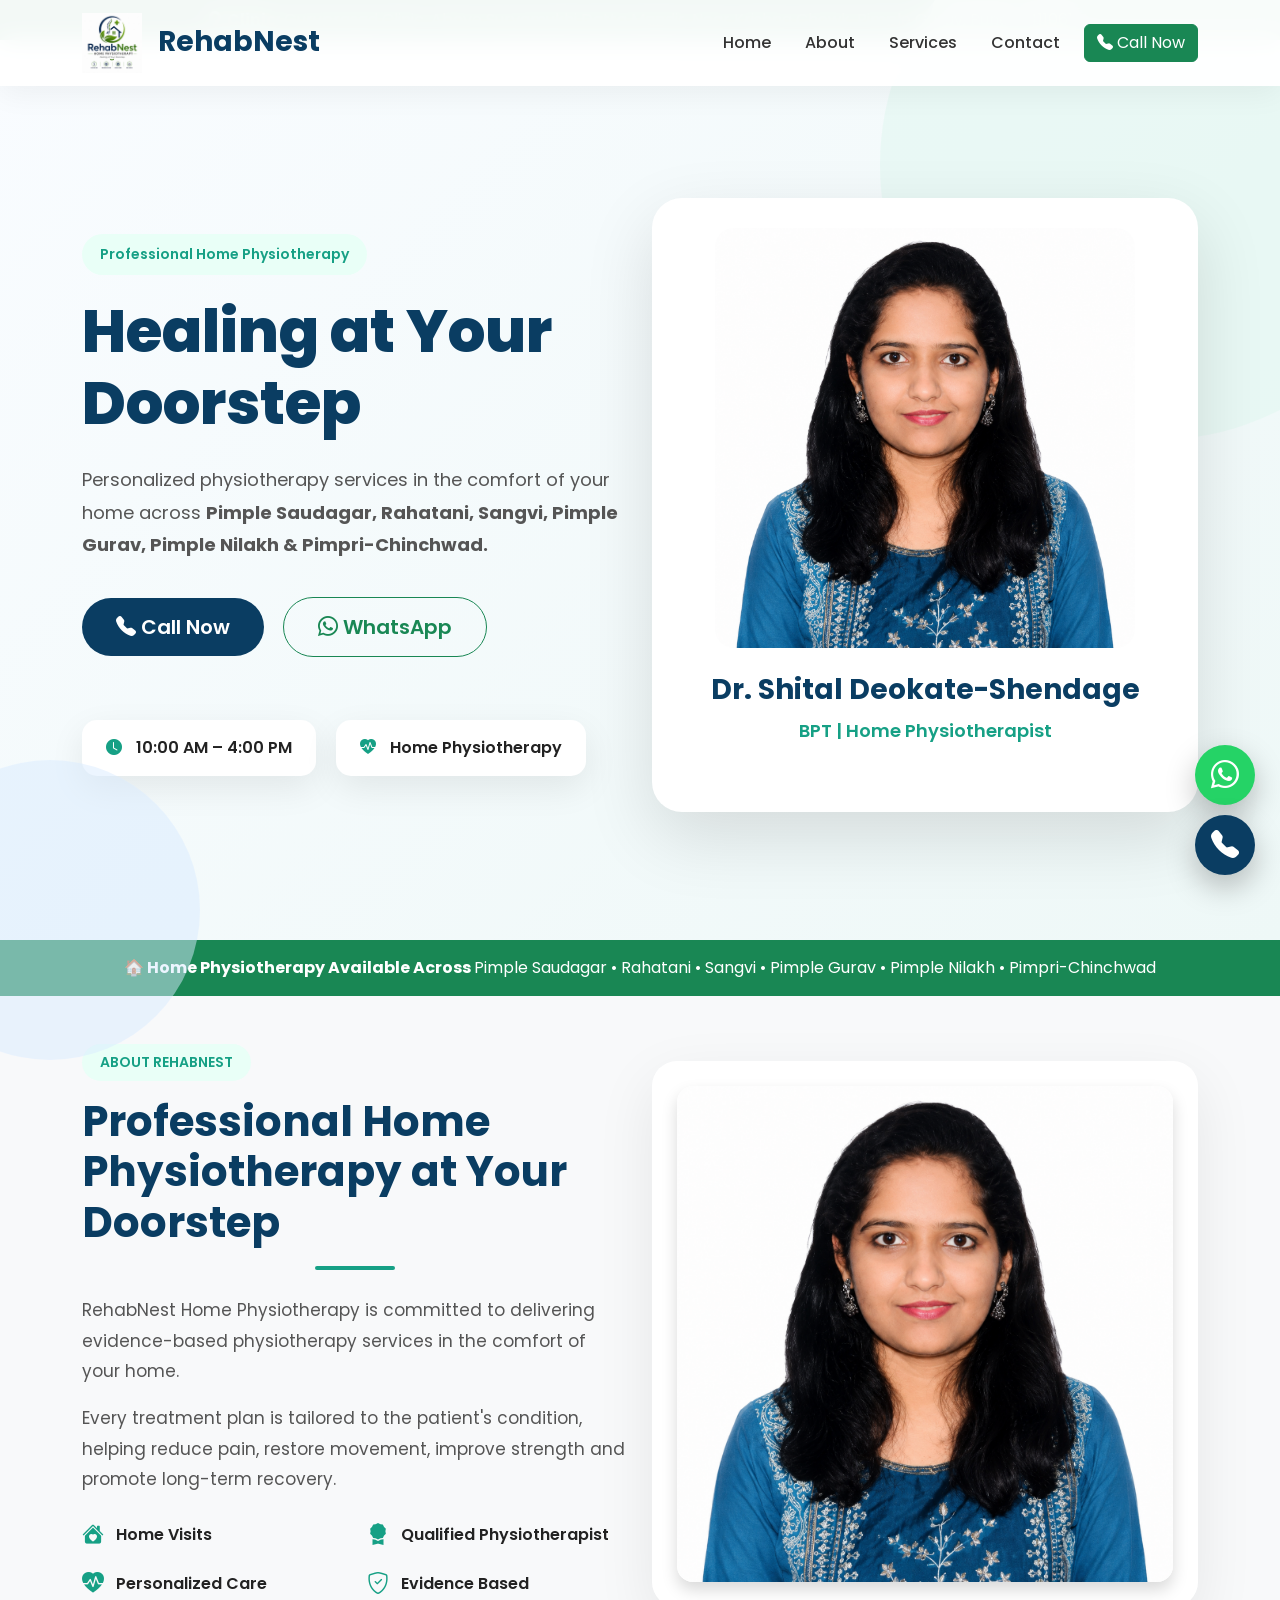
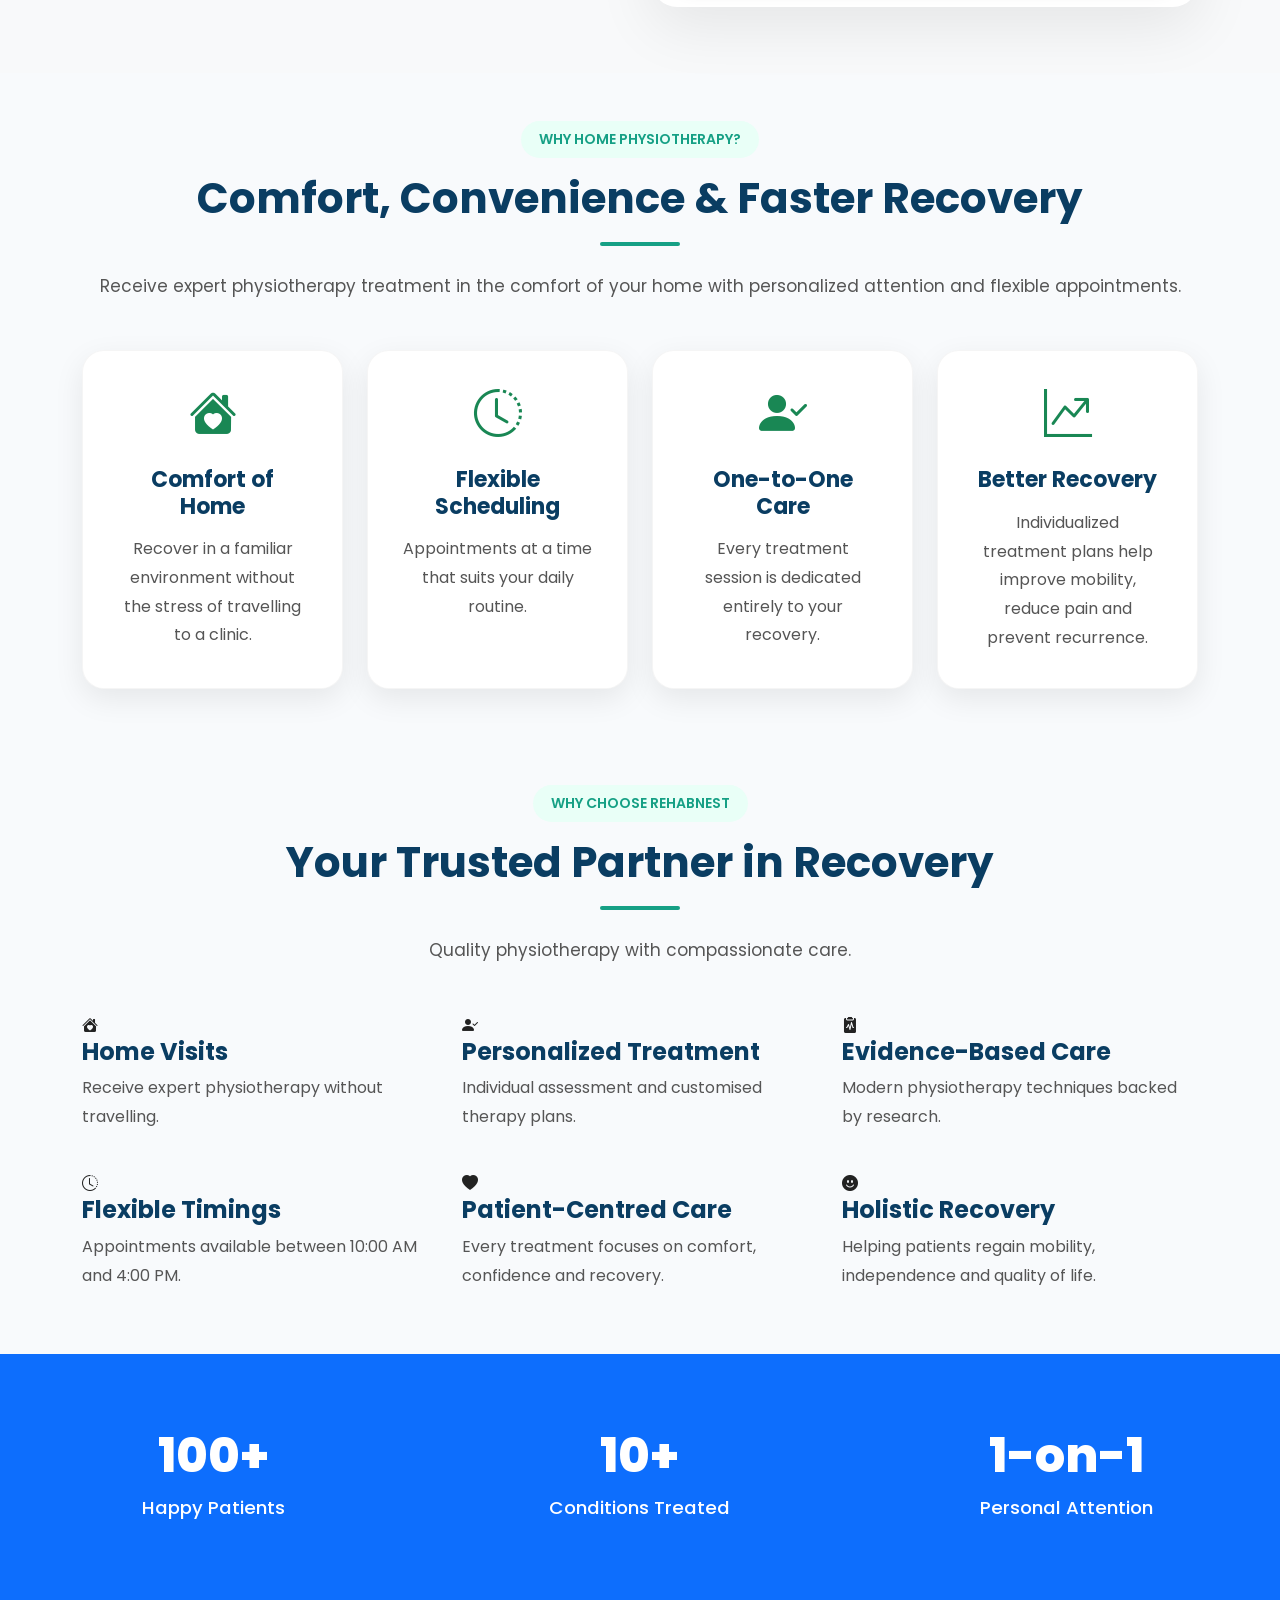
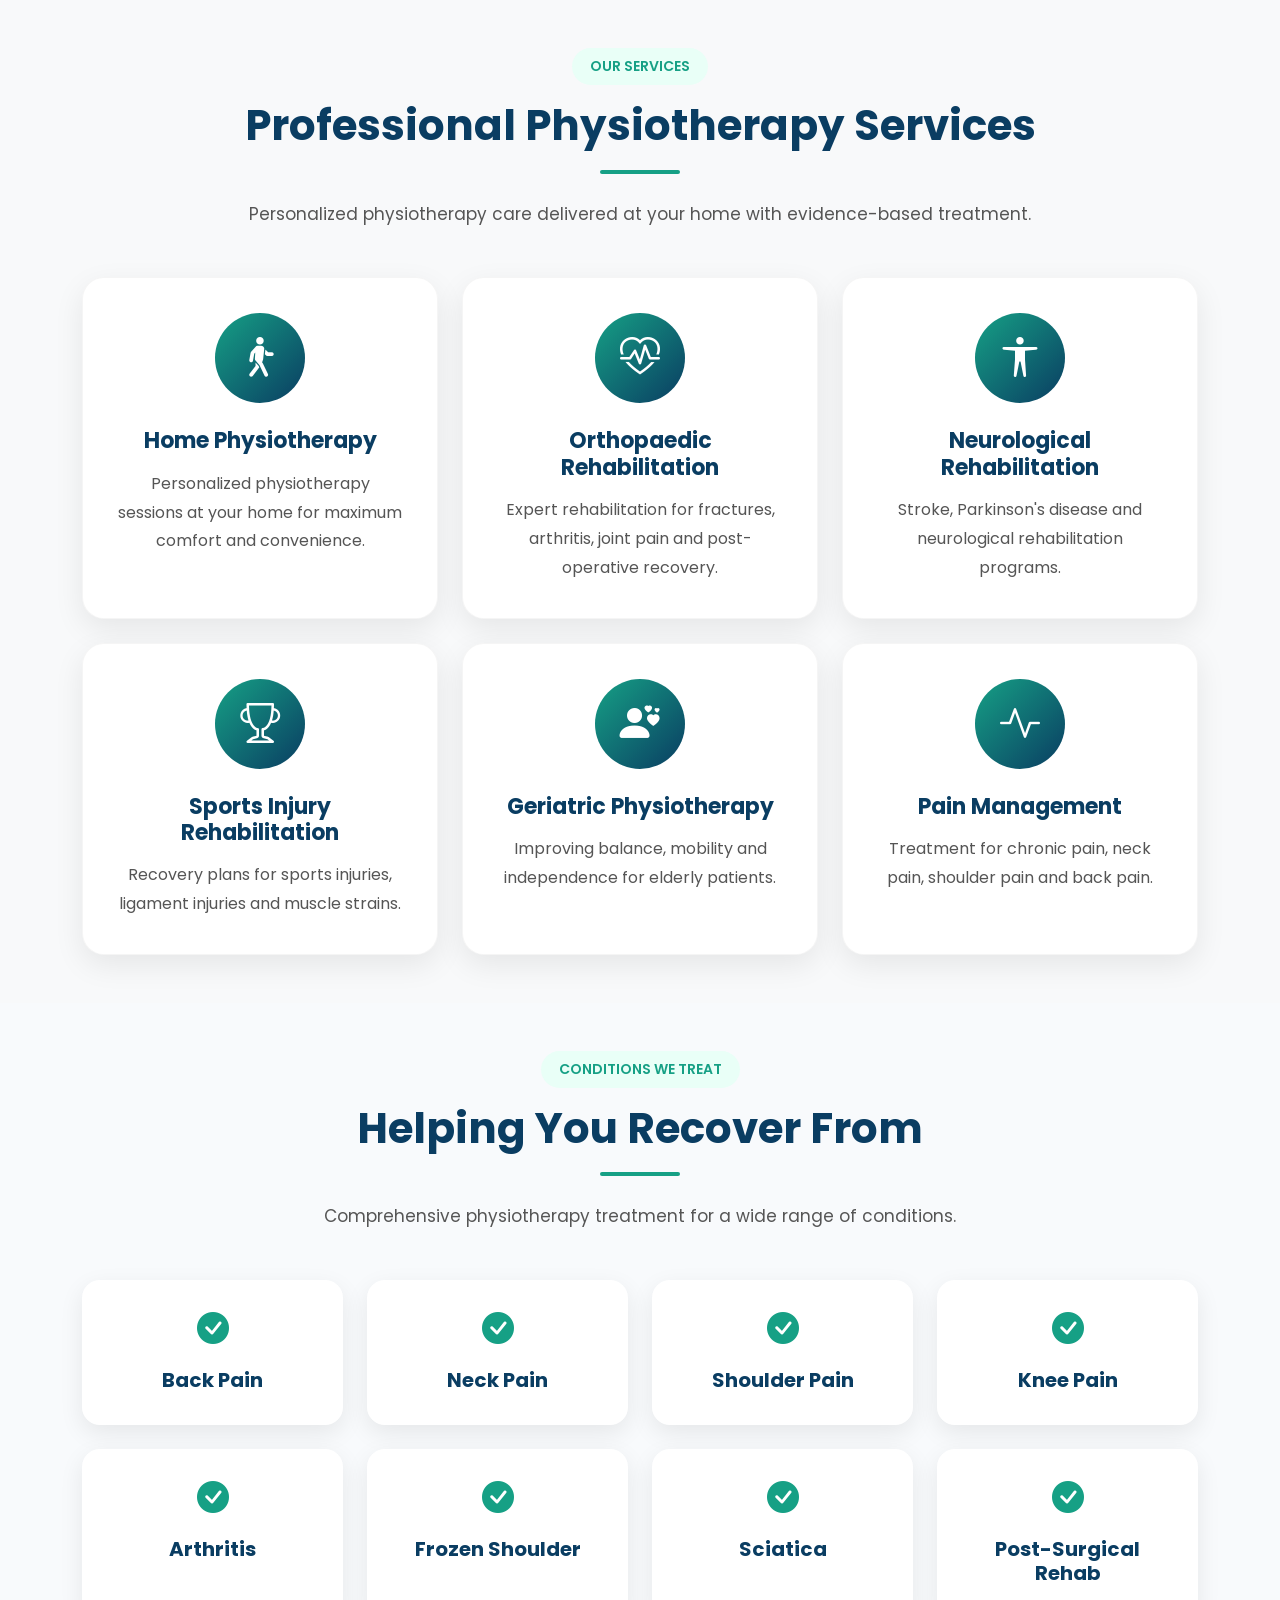
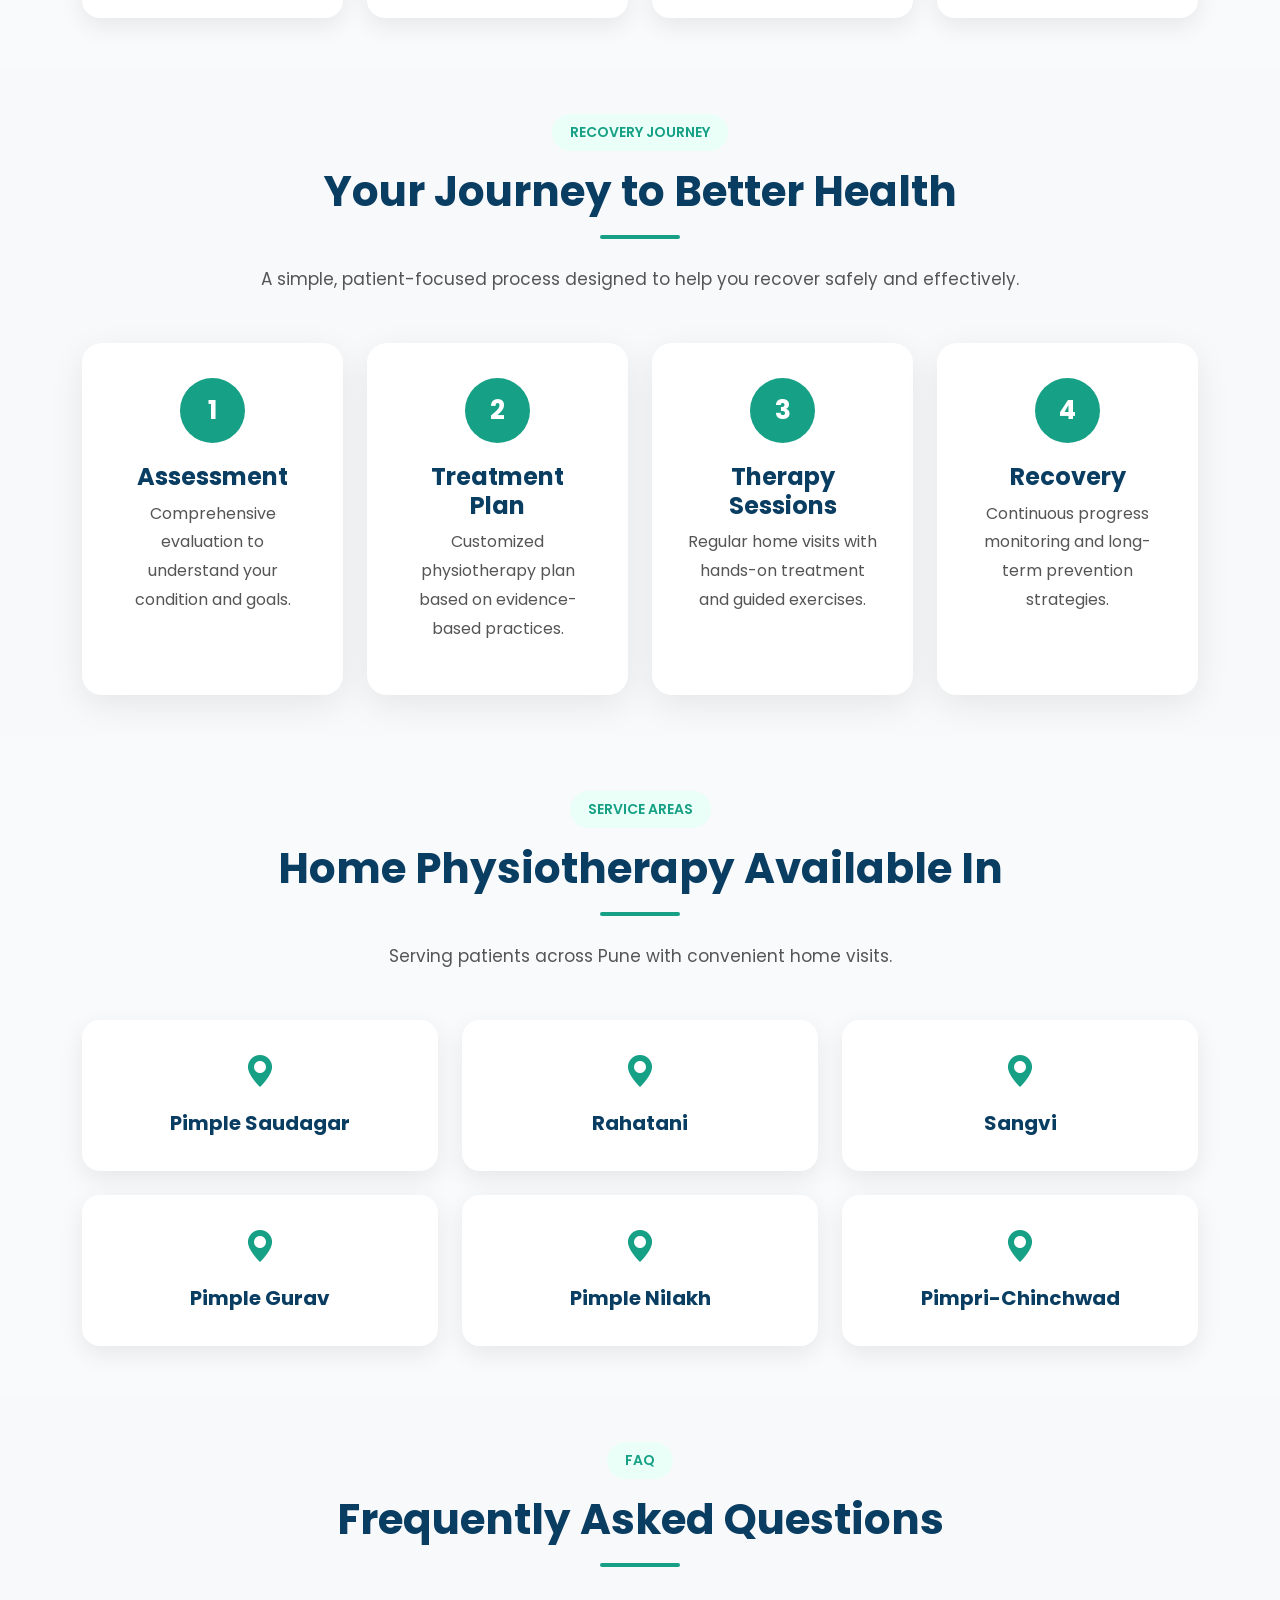
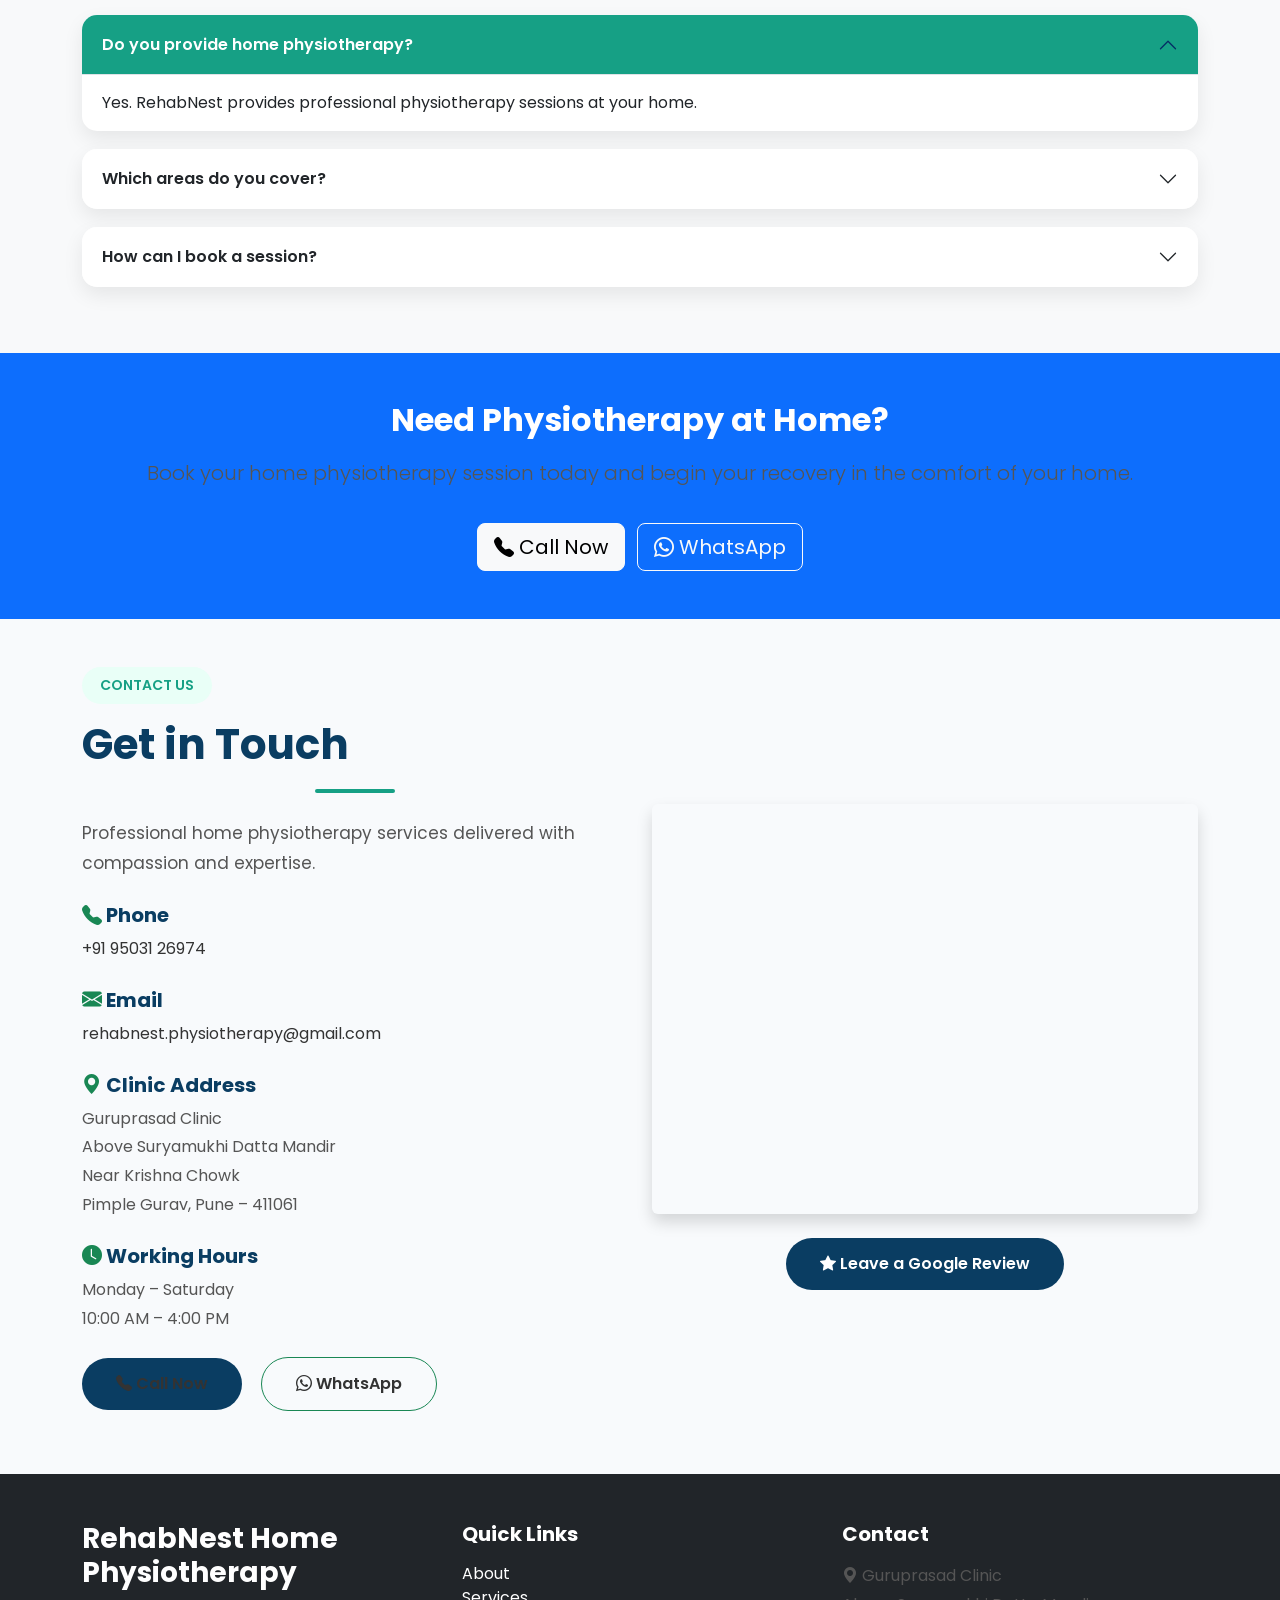
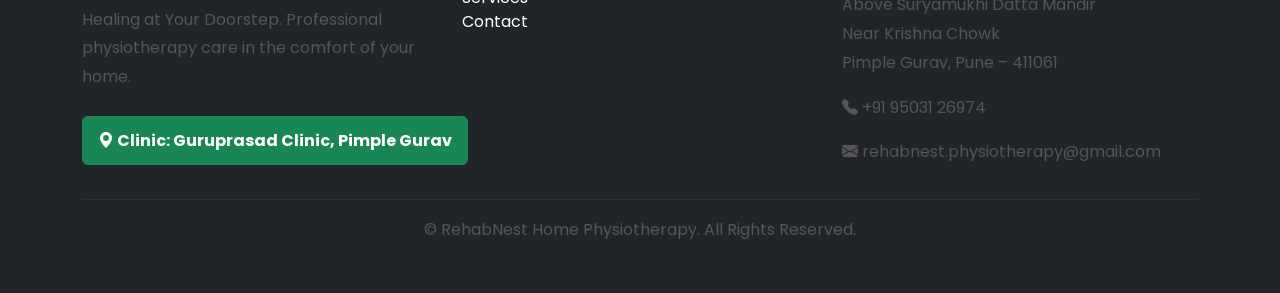
==== index.html @ 12671c7a "Update print statement from 'Hello' to 'Goodbye'" ====
<!DOCTYPE html>
<html lang="en">

<head>
    <meta charset="UTF-8">
    <meta name="viewport" content="width=device-width, initial-scale=1.0">

    <title>RehabNest Home Physiotherapy | Home Physiotherapist in Pune</title>

    <meta name="description"
        content="Professional Home Physiotherapy in Pune by Dr. Shital Deokate-Shendage. Expert physiotherapy at your doorstep in Pimple Saudagar, Rahatani, Sangvi, Pimple Gurav, Pimple Nilakh and Pimpri-Chinchwad.">

    <meta name="keywords"
        content="Home Physiotherapy Pune, Physiotherapist Pimple Saudagar, Physiotherapist Rahatani, Physiotherapist Sangvi, Home Visit Physiotherapist Pune, RehabNest Home Physiotherapy, Dr Shital Deokate">

    <meta name="author"
        content="RehabNest Home Physiotherapy">
    
        <meta property="og:title" content="RehabNest Home Physiotherapy">

        <meta property="og:description"
        content="Professional Home Physiotherapy Services in Pune.">
        
        <meta property="og:type" content="website">
        
        <meta property="og:image" content="assets/images/logo.png">

    <meta name="theme-color"
        content="#0A3D62">
    
    <link rel="manifest" href="manifest.json">

    <link rel="icon"
        href="assets/images/favicon.ico">

    <!-- Bootstrap -->

    <link href="https://cdn.jsdelivr.net/npm/bootstrap@5.3.3/dist/css/bootstrap.min.css"
        rel="stylesheet">

    <!-- Bootstrap Icons -->

    <link href="https://cdn.jsdelivr.net/npm/bootstrap-icons@1.11.3/font/bootstrap-icons.css"
        rel="stylesheet">

    <!-- Google Fonts -->

    <link rel="preconnect"
        href="https://fonts.googleapis.com">

    <link rel="preconnect"
        href="https://fonts.gstatic.com"
        crossorigin>

    <link href="https://fonts.googleapis.com/css2?family=Poppins:wght@300;400;500;600;700;800&display=swap"
        rel="stylesheet">

    <!-- Custom CSS -->

    <link rel="stylesheet"
        href="assets/css/style.css">
        <script type="application/ld+json">
            {
              "@context":"https://schema.org",
              "@type":"Physiotherapy",
              "name":"RehabNest Home Physiotherapy",
              "telephone":"+91-9503126974",
              "email":"rehabnest.physiotherapy@gmail.com",
              "address":{
                "@type":"PostalAddress",
                "streetAddress":"Guruprasad Clinic, Above Suryamukhi Datta Mandir, Near Krishna Chowk",
                "addressLocality":"Pimple Gurav",
                "addressRegion":"Maharashtra",
                "postalCode":"411061",
                "addressCountry":"IN"
              },
              "areaServed":[
                "Pimple Saudagar",
                "Rahatani",
                "Sangvi",
                "Pimple Gurav",
                "Pimple Nilakh",
                "Pimpri-Chinchwad"
              ],
              "url":"https://YOURDOMAIN"
            }
            </script>

            <link rel="icon" type="image/x-icon" href="assets/images/favicon.ico">

<link rel="icon" type="image/png" sizes="16x16"
href="assets/images/favicon-16x16.png">

<link rel="icon" type="image/png" sizes="32x32"
href="assets/images/favicon-32x32.png">

<link rel="apple-touch-icon"
href="assets/images/apple-touch-icon.png">

<link rel="manifest" href="manifest.json">

</head>

<body>

<!-- ========================= -->
<!-- NAVBAR -->
<!-- ========================= -->

<nav class="navbar navbar-expand-lg fixed-top custom-navbar">

    <div class="container">

        <a class="navbar-brand fw-bold"
            href="#">

            <img src="assets/images/logo.png"
                alt="RehabNest Logo"
                class="logo">

            RehabNest

        </a>

        <button class="navbar-toggler"
            type="button"
            data-bs-toggle="collapse"
            data-bs-target="#navbar">

            <span class="navbar-toggler-icon"></span>

        </button>

        <div class="collapse navbar-collapse"
            id="navbar">

            <ul class="navbar-nav ms-auto align-items-lg-center">

                <li class="nav-item">
                    <a class="nav-link active"
                        href="#">Home</a>
                </li>

                <li class="nav-item">
                    <a a class="nav-link"
                    href="about.html">About</a>
                </li>

                <li class="nav-item">
                    <a class="nav-link"
                    href="services.html">Services</a>
                </li>

                <li class="nav-item">
                    <a class="nav-link"
                    href="contact.html">Contact</a>
                </li>

                <li class="nav-item ms-lg-3">

                    <a href="tel:+919503126974"
                        class="btn btn-success">

                        <i class="bi bi-telephone-fill"></i>

                        Call Now

                    </a>

                </li>

            </ul>

        </div>

    </div>

</nav>
<section class="bg-success text-white py-2">

    <div class="container text-center">
    
    <i class="bi bi-geo-alt-fill"></i>
    
    <strong>Clinic:</strong>
    
    Guruprasad Clinic, Above Suryamukhi Datta Mandir,
    Near Krishna Chowk,
    Pimple Gurav, Pune – 411061
    
    </div>
    
    </section>
<!-- ========================= -->
<!-- HERO SECTION -->
<!-- ========================= -->

<section class="hero">

<div class="container">

<div class="row align-items-center">

<div class="col-lg-6">

<span class="hero-badge">

Professional Home Physiotherapy

</span>

<h1>

Healing at Your Doorstep

</h1>

<p>

Personalized physiotherapy services in the comfort of your home across

<strong>

Pimple Saudagar,
Rahatani,
Sangvi,
Pimple Gurav,
Pimple Nilakh &
Pimpri-Chinchwad.

</strong>

</p>

<div class="hero-buttons">

<a href="tel:+919503126974"
class="btn btn-primary btn-lg">

<i class="bi bi-telephone-fill"></i>

Call Now

</a>

<a href="https://wa.me/919503126974"
target="_blank"
class="btn btn-outline-success btn-lg">

<i class="bi bi-whatsapp"></i>

WhatsApp

</a>

</div>

<div class="hero-info mt-5">

<div class="info-card">

<i class="bi bi-clock-fill"></i>

<span>

10:00 AM – 4:00 PM

</span>

</div>

<div class="info-card">

<i class="bi bi-heart-pulse-fill"></i>

<span>

Home Physiotherapy

</span>

</div>

</div>

</div>

<div class="col-lg-6 text-center">

<div class="doctor-card">

<img src="assets/images/doctor-photo.png"
alt="Dr. Shital Deokate-Shendage"
class="doctor-image img-fluid">

<div class="doctor-details">

<h3>

Dr. Shital Deokate-Shendage

</h3>

<p>

BPT | Home Physiotherapist

</p>

</div>

</div>

</div>

</div>

</div>

</section>
<!-- Service Coverage -->

<section class="py-3 bg-success text-white">

    <div class="container text-center">

        <strong>

            🏠 Home Physiotherapy Available Across

        </strong>

        Pimple Saudagar • Rahatani • Sangvi • Pimple Gurav • Pimple Nilakh • Pimpri-Chinchwad

    </div>

</section>

<!-- ===== END OF PART 1 ===== -->
<!-- ========================================= -->
<!-- ABOUT REHABNEST -->
<!-- ========================================= -->

<section id="about" class="py-5 bg-light">

    <div class="container">

        <div class="row align-items-center">

            <div class="col-lg-6 mb-4">

                <span class="section-tag">ABOUT REHABNEST</span>

                <h2 class="section-title mt-3">
                    Professional Home Physiotherapy at Your Doorstep
                </h2>

                <p class="section-text">

                    RehabNest Home Physiotherapy is committed to delivering
                    evidence-based physiotherapy services in the comfort of
                    your home.

                </p>

                <p class="section-text">

                    Every treatment plan is tailored to the patient's
                    condition, helping reduce pain, restore movement,
                    improve strength and promote long-term recovery.

                </p>

                <div class="row mt-4">

                    <div class="col-6 mb-3">

                        <div class="feature-small">

                            <i class="bi bi-house-heart-fill"></i>

                            <span>Home Visits</span>

                        </div>

                    </div>

                    <div class="col-6 mb-3">

                        <div class="feature-small">

                            <i class="bi bi-award-fill"></i>

                            <span>Qualified Physiotherapist</span>

                        </div>

                    </div>

                    <div class="col-6">

                        <div class="feature-small">

                            <i class="bi bi-heart-pulse-fill"></i>

                            <span>Personalized Care</span>

                        </div>

                    </div>

                    <div class="col-6">

                        <div class="feature-small">

                            <i class="bi bi-shield-check"></i>

                            <span>Evidence Based</span>

                        </div>

                    </div>

                </div>

            </div>

            <div class="col-lg-6">

                <div class="about-card">

                    <img src="assets/images/doctor-photo.png"
                        class="img-fluid rounded-4 shadow"
                        alt="Doctor">

                </div>

            </div>

        </div>

    </div>

</section>
<!-- ==========================
WHY HOME PHYSIOTHERAPY
========================== -->

<section class="py-5">

    <div class="container">
    
    <div class="text-center mb-5">
    
    <span class="section-tag">
    
    WHY HOME PHYSIOTHERAPY?
    
    </span>
    
    <h2 class="section-title mt-3">
    
    Comfort, Convenience & Faster Recovery
    
    </h2>
    
    <p class="section-text">
    
    Receive expert physiotherapy treatment in the comfort of your home with personalized attention and flexible appointments.
    
    </p>
    
    </div>
    
    <div class="row g-4">
    
    <div class="col-lg-3 col-md-6">
    
    <div class="service-card text-center">
    
    <i class="bi bi-house-heart-fill display-4 text-success"></i>
    
    <h4 class="mt-4">
    
    Comfort of Home
    
    </h4>
    
    <p>
    
    Recover in a familiar environment without the stress of travelling to a clinic.
    
    </p>
    
    </div>
    
    </div>
    
    <div class="col-lg-3 col-md-6">
    
    <div class="service-card text-center">
    
    <i class="bi bi-clock-history display-4 text-success"></i>
    
    <h4 class="mt-4">
    
    Flexible Scheduling
    
    </h4>
    
    <p>
    
    Appointments at a time that suits your daily routine.
    
    </p>
    
    </div>
    
    </div>
    
    <div class="col-lg-3 col-md-6">
    
    <div class="service-card text-center">
    
    <i class="bi bi-person-check-fill display-4 text-success"></i>
    
    <h4 class="mt-4">
    
    One-to-One Care
    
    </h4>
    
    <p>
    
    Every treatment session is dedicated entirely to your recovery.
    
    </p>
    
    </div>
    
    </div>
    
    <div class="col-lg-3 col-md-6">
    
    <div class="service-card text-center">
    
    <i class="bi bi-graph-up-arrow display-4 text-success"></i>
    
    <h4 class="mt-4">
    
    Better Recovery
    
    </h4>
    
    <p>
    
    Individualized treatment plans help improve mobility, reduce pain and prevent recurrence.
    
    </p>
    
    </div>
    
    </div>
    
    </div>
    
    </div>
    
    </section>
<!-- ========================================= -->
<!-- WHY CHOOSE REHABNEST -->
<!-- ========================================= -->

<section class="py-5">

<div class="container">

<div class="text-center mb-5">

<span class="section-tag">

WHY CHOOSE REHABNEST

</span>

<h2 class="section-title mt-3">

Your Trusted Partner in Recovery

</h2>

<p class="section-text">

Quality physiotherapy with compassionate care.

</p>

</div>

<div class="row g-4">

<div class="col-md-6 col-lg-4">

<div class="feature-card">

<div class="feature-icon">

<i class="bi bi-house-heart-fill"></i>

</div>

<h4>Home Visits</h4>

<p>

Receive expert physiotherapy without travelling.

</p>

</div>

</div>

<div class="col-md-6 col-lg-4">

<div class="feature-card">

<div class="feature-icon">

<i class="bi bi-person-check-fill"></i>

</div>

<h4>Personalized Treatment</h4>

<p>

Individual assessment and customised therapy plans.

</p>

</div>

</div>

<div class="col-md-6 col-lg-4">

<div class="feature-card">

<div class="feature-icon">

<i class="bi bi-clipboard2-pulse-fill"></i>

</div>

<h4>Evidence-Based Care</h4>

<p>

Modern physiotherapy techniques backed by research.

</p>

</div>

</div>

<div class="col-md-6 col-lg-4">

<div class="feature-card">

<div class="feature-icon">

<i class="bi bi-clock-history"></i>

</div>

<h4>Flexible Timings</h4>

<p>

Appointments available between
10:00 AM and 4:00 PM.

</p>

</div>

</div>

<div class="col-md-6 col-lg-4">

<div class="feature-card">

<div class="feature-icon">

<i class="bi bi-heart-fill"></i>

</div>

<h4>Patient-Centred Care</h4>

<p>

Every treatment focuses on comfort,
confidence and recovery.

</p>

</div>

</div>

<div class="col-md-6 col-lg-4">

<div class="feature-card">

<div class="feature-icon">

<i class="bi bi-emoji-smile-fill"></i>

</div>

<h4>Holistic Recovery</h4>

<p>

Helping patients regain mobility,
independence and quality of life.

</p>

</div>

</div>

</div>

</div>

</section>

<!-- ========================================= -->
<!-- ANIMATED STATISTICS -->
<!-- ========================================= -->

<section class="py-5 bg-primary text-white">

    <div class="stats-row">

        <div class="stat-item">
        
            <h3>100+</h3>
        
            <p>Happy Patients</p>
        
        </div>
        
        
        <div class="stat-item">
        
            <h3>10+</h3>
        
            <p>Conditions Treated</p>
        
        </div>
        
        
        <div class="stat-item">
        
            <h3>1-on-1</h3>
        
            <p>Personal Attention</p>
        
        </div>
        
        </div>
        
</section>

<!-- ===== END OF PART 2 ===== -->
<!-- =======================================
SERVICES
======================================= -->

<section id="services" class="py-5 bg-light">

    <div class="container">

        <div class="text-center mb-5">

            <span class="section-tag">OUR SERVICES</span>

            <h2 class="section-title mt-3">Professional Physiotherapy Services</h2>

            <p class="section-text">
                Personalized physiotherapy care delivered at your home with evidence-based treatment.
            </p>

        </div>

        <div class="row g-4">

            <div class="col-lg-4 col-md-6">

                <div class="service-card">

                    <div class="service-icon">
                        <i class="bi bi-person-walking"></i>
                    </div>

                    <h4>Home Physiotherapy</h4>

                    <p>
                        Personalized physiotherapy sessions at your home for maximum comfort and convenience.
                    </p>

                </div>

            </div>

            <div class="col-lg-4 col-md-6">

                <div class="service-card">

                    <div class="service-icon">
                        <i class="bi bi-heart-pulse"></i>
                    </div>

                    <h4>Orthopaedic Rehabilitation</h4>

                    <p>
                        Expert rehabilitation for fractures, arthritis, joint pain and post-operative recovery.
                    </p>

                </div>

            </div>

            <div class="col-lg-4 col-md-6">

                <div class="service-card">

                    <div class="service-icon">
                        <i class="bi bi-universal-access"></i>
                    </div>

                    <h4>Neurological Rehabilitation</h4>

                    <p>
                        Stroke, Parkinson's disease and neurological rehabilitation programs.
                    </p>

                </div>

            </div>

            <div class="col-lg-4 col-md-6">

                <div class="service-card">

                    <div class="service-icon">
                        <i class="bi bi-trophy"></i>
                    </div>

                    <h4>Sports Injury Rehabilitation</h4>

                    <p>
                        Recovery plans for sports injuries, ligament injuries and muscle strains.
                    </p>

                </div>

            </div>

            <div class="col-lg-4 col-md-6">

                <div class="service-card">

                    <div class="service-icon">
                        <i class="bi bi-person-hearts"></i>
                    </div>

                    <h4>Geriatric Physiotherapy</h4>

                    <p>
                        Improving balance, mobility and independence for elderly patients.
                    </p>

                </div>

            </div>

            <div class="col-lg-4 col-md-6">

                <div class="service-card">

                    <div class="service-icon">
                        <i class="bi bi-activity"></i>
                    </div>

                    <h4>Pain Management</h4>

                    <p>
                        Treatment for chronic pain, neck pain, shoulder pain and back pain.
                    </p>

                </div>

            </div>

        </div>

    </div>

</section>

<!-- =======================================
CONDITIONS WE TREAT
======================================= -->

<section class="py-5">

<div class="container">

<div class="text-center mb-5">

<span class="section-tag">CONDITIONS WE TREAT</span>

<h2 class="section-title mt-3">
Helping You Recover From
</h2>

<p class="section-text">
Comprehensive physiotherapy treatment for a wide range of conditions.
</p>

</div>

<div class="row g-4">

<div class="col-lg-3 col-md-6">

<div class="condition-card">

<i class="bi bi-check-circle-fill"></i>

<h5>Back Pain</h5>

</div>

</div>

<div class="col-lg-3 col-md-6">

<div class="condition-card">

<i class="bi bi-check-circle-fill"></i>

<h5>Neck Pain</h5>

</div>

</div>

<div class="col-lg-3 col-md-6">

<div class="condition-card">

<i class="bi bi-check-circle-fill"></i>

<h5>Shoulder Pain</h5>

</div>

</div>

<div class="col-lg-3 col-md-6">

<div class="condition-card">

<i class="bi bi-check-circle-fill"></i>

<h5>Knee Pain</h5>

</div>

</div>

<div class="col-lg-3 col-md-6">

<div class="condition-card">

<i class="bi bi-check-circle-fill"></i>

<h5>Arthritis</h5>

</div>

</div>

<div class="col-lg-3 col-md-6">

<div class="condition-card">

<i class="bi bi-check-circle-fill"></i>

<h5>Frozen Shoulder</h5>

</div>

</div>

<div class="col-lg-3 col-md-6">

<div class="condition-card">

<i class="bi bi-check-circle-fill"></i>

<h5>Sciatica</h5>

</div>

</div>

<div class="col-lg-3 col-md-6">

<div class="condition-card">

<i class="bi bi-check-circle-fill"></i>

<h5>Post-Surgical Rehab</h5>

</div>

</div>

</div>

</div>

</section>
<!-- =======================================
RECOVERY JOURNEY
======================================= -->

<section class="py-5 bg-light">

    <div class="container">

        <div class="text-center mb-5">

            <span class="section-tag">RECOVERY JOURNEY</span>

            <h2 class="section-title mt-3">
                Your Journey to Better Health
            </h2>

            <p class="section-text">
                A simple, patient-focused process designed to help you recover safely and effectively.
            </p>

        </div>

        <div class="row text-center g-4">

            <div class="col-md-3">
                <div class="process-card">
                    <div class="process-number">1</div>
                    <h4>Assessment</h4>
                    <p>Comprehensive evaluation to understand your condition and goals.</p>
                </div>
            </div>

            <div class="col-md-3">
                <div class="process-card">
                    <div class="process-number">2</div>
                    <h4>Treatment Plan</h4>
                    <p>Customized physiotherapy plan based on evidence-based practices.</p>
                </div>
            </div>

            <div class="col-md-3">
                <div class="process-card">
                    <div class="process-number">3</div>
                    <h4>Therapy Sessions</h4>
                    <p>Regular home visits with hands-on treatment and guided exercises.</p>
                </div>
            </div>

            <div class="col-md-3">
                <div class="process-card">
                    <div class="process-number">4</div>
                    <h4>Recovery</h4>
                    <p>Continuous progress monitoring and long-term prevention strategies.</p>
                </div>
            </div>

        </div>

    </div>

</section>

<!-- =======================================
SERVICE AREAS
======================================= -->

<section class="py-5">

<div class="container">

<div class="text-center mb-5">

<span class="section-tag">SERVICE AREAS</span>

<h2 class="section-title mt-3">
Home Physiotherapy Available In
</h2>

<p class="section-text">
Serving patients across Pune with convenient home visits.
</p>

</div>

<div class="row g-4">

<div class="col-md-4">
<div class="location-card">
<i class="bi bi-geo-alt-fill"></i>
<h5>Pimple Saudagar</h5>
</div>
</div>

<div class="col-md-4">
<div class="location-card">
<i class="bi bi-geo-alt-fill"></i>
<h5>Rahatani</h5>
</div>
</div>

<div class="col-md-4">
<div class="location-card">
<i class="bi bi-geo-alt-fill"></i>
<h5>Sangvi</h5>
</div>
</div>

<div class="col-md-4">
<div class="location-card">
<i class="bi bi-geo-alt-fill"></i>
<h5>Pimple Gurav</h5>
</div>
</div>

<div class="col-md-4">
<div class="location-card">
<i class="bi bi-geo-alt-fill"></i>
<h5>Pimple Nilakh</h5>
</div>
</div>

<div class="col-md-4">
<div class="location-card">
<i class="bi bi-geo-alt-fill"></i>
<h5>Pimpri-Chinchwad</h5>
</div>
</div>

</div>

</div>

</section>

<!-- =======================================
FAQ
======================================= -->

<section class="py-5 bg-light">

<div class="container">

<div class="text-center mb-5">

<span class="section-tag">FAQ</span>

<h2 class="section-title mt-3">
Frequently Asked Questions
</h2>

</div>

<div class="accordion" id="faqAccordion">

<div class="accordion-item">
<h2 class="accordion-header">
<button class="accordion-button" data-bs-toggle="collapse" data-bs-target="#faq1">
Do you provide home physiotherapy?
</button>
</h2>
<div id="faq1" class="accordion-collapse collapse show" data-bs-parent="#faqAccordion">
<div class="accordion-body">
Yes. RehabNest provides professional physiotherapy sessions at your home.
</div>
</div>
</div>

<div class="accordion-item">
<h2 class="accordion-header">
<button class="accordion-button collapsed" data-bs-toggle="collapse" data-bs-target="#faq2">
Which areas do you cover?
</button>
</h2>
<div id="faq2" class="accordion-collapse collapse" data-bs-parent="#faqAccordion">
<div class="accordion-body">
Pimple Saudagar, Rahatani, Sangvi, Pimple Gurav, Pimple Nilakh and Pimpri-Chinchwad.
</div>
</div>
</div>

<div class="accordion-item">
<h2 class="accordion-header">
<button class="accordion-button collapsed" data-bs-toggle="collapse" data-bs-target="#faq3">
How can I book a session?
</button>
</h2>
<div id="faq3" class="accordion-collapse collapse" data-bs-parent="#faqAccordion">
<div class="accordion-body">
Call or WhatsApp us on <strong>95031 26974</strong>.
</div>
</div>
</div>

</div>

</div>

</section>
<section class="py-5 text-center bg-primary text-white">

    <div class="container">
    
    <h2 class="text-white">
    
    Need Physiotherapy at Home?
    
    </h2>
    
    <p class="lead mt-3">
    
    Book your home physiotherapy session today and begin your recovery in the comfort of your home.
    
    </p>
    
    <a href="tel:+919503126974"
    class="btn btn-light btn-lg mt-3">
    
    <i class="bi bi-telephone-fill"></i>
    
    Call Now
    
    </a>
    
    <a href="https://wa.me/919503126974"
    class="btn btn-outline-light btn-lg mt-3 ms-2">
    
    <i class="bi bi-whatsapp"></i>
    
    WhatsApp
    
    </a>
    
    </div>
    
    </section>
<!-- =======================================
CONTACT
======================================= -->

<section id="contact" class="py-5">

    <div class="container">

        <div class="row align-items-center">

            <div class="col-lg-6">

                <span class="section-tag">CONTACT US</span>

                <h2 class="section-title mt-3">
                    Get in Touch
                </h2>

                <p class="section-text">
                    Professional home physiotherapy services delivered with compassion and expertise.
                </p>

                <div class="contact-info mt-4">

                    <div class="mb-4">
                        <h5><i class="bi bi-telephone-fill text-success"></i> Phone</h5>
                        <p><a href="tel:+919503126974">+91 95031 26974</a></p>
                    </div>

                    <div class="mb-4">
                        <h5><i class="bi bi-envelope-fill text-success"></i> Email</h5>
                        <p>
                            <a href="mailto:rehabnest.physiotherapy@gmail.com">
                                rehabnest.physiotherapy@gmail.com
                            </a>
                        </p>
                    </div>
                    <div class="mb-4">

                        <h5>
                            <i class="bi bi-geo-alt-fill text-success"></i>
                            Clinic Address
                        </h5>
                    
                        <p>
                    
                            Guruprasad Clinic<br>
                    
                            Above Suryamukhi Datta Mandir<br>
                    
                            Near Krishna Chowk<br>
                    
                            Pimple Gurav, Pune – 411061
                    
                        </p>
                    
                    </div>
                    <div class="mb-4">
                        <h5><i class="bi bi-clock-fill text-success"></i> Working Hours</h5>
                        <p>Monday – Saturday<br>10:00 AM – 4:00 PM</p>
                    </div>

                    <div class="hero-buttons mt-4">

                        <a href="tel:+919503126974" class="btn btn-primary">
                            <i class="bi bi-telephone-fill"></i>
                            Call Now
                        </a>

                        <a href="https://wa.me/919503126974"
                           target="_blank"
                           class="btn btn-outline-success">
                            <i class="bi bi-whatsapp"></i>
                            WhatsApp
                        </a>

                    </div>

                </div>

            </div>

            <div class="col-lg-6 mt-5 mt-lg-0">

                <div class="ratio ratio-4x3 rounded overflow-hidden shadow">

                    <iframe
                    src="https://www.google.com/maps?q=RehabNest%20Home%20Physiotherapy%2C%20Pimple%20Gurav%2C%20Pune&output=embed" width="100%" height="450" style="border:0;" allowfullscreen="" loading="lazy" referrerpolicy="no-referrer-when-downgrade" title="RehabNest Home Physiotherapy Location">
                    </iframe>

                </div>

                <div class="text-center mt-4">

                    <a href="https://g.page/r/CaIJYSJ1Ep9VEBM/review"target="_blank" rel="noopener" class="btn btn-primary">
                       

                        <i class="bi bi-star-fill"></i>

                        Leave a Google Review

                    </a>

                </div>

            </div>

        </div>

    </div>

</section>

<!-- =======================================
FOOTER
======================================= -->

<footer class="bg-dark text-white py-5">

<div class="container">

<div class="row">

<div class="col-lg-4">

<h3 class="text-white">

RehabNest Home Physiotherapy

</h3>

<p class="mt-3">

Healing at Your Doorstep.

Professional physiotherapy care in the comfort of your home.
<div class="mt-4">

    <span class="badge bg-success fs-6 p-3">
    
    <i class="bi bi-geo-alt-fill"></i>
    
    Clinic:
    Guruprasad Clinic,
    Pimple Gurav
    
    </span>
    
    </div>
</p>

</div>

<div class="col-lg-4">

<h5 class="text-white">

Quick Links

</h5>

<ul class="list-unstyled mt-3">

<li><a href="about.html" class="text-white text-decoration-none">About</a></li>
<li><a href="services.html" class="text-white text-decoration-none">Services</a></li>
<li><a href="contact.html" class="text-white text-decoration-none">Contact</a></li>

</ul>

</div>

<div class="col-lg-4">

    <h5 class="text-white">

        Contact
        
        </h5>
        
        <p class="mt-3">
        
        <i class="bi bi-geo-alt-fill"></i>
        
        Guruprasad Clinic<br>
        
        Above Suryamukhi Datta Mandir<br>
        
        Near Krishna Chowk<br>
        
        Pimple Gurav, Pune – 411061
        
        </p>
        
        <p>
        
        <i class="bi bi-telephone-fill"></i>
        
        +91 95031 26974
        
        </p>
        
        <p>
        
        <i class="bi bi-envelope-fill"></i>
        
        rehabnest.physiotherapy@gmail.com
        
        </p>
</div>

</div>

<hr>

<div class="text-center">

<p class="mb-0">

    © <span id="year"></span> RehabNest Home Physiotherapy. All Rights Reserved.

</p>

</div>

</div>

</footer>

<!-- Floating WhatsApp -->

<a href="https://wa.me/919503126974"
   class="floating-whatsapp"
   target="_blank">

<i class="bi bi-whatsapp"></i>

</a>

<!-- Floating Call -->

<a href="tel:+919503126974"
   class="floating-call">

<i class="bi bi-telephone-fill"></i>

</a>

<!-- Bootstrap JS -->

<script src="https://cdn.jsdelivr.net/npm/bootstrap@5.3.3/dist/js/bootstrap.bundle.min.js"></script>

<!-- Custom JS -->

<script src="assets/js/script.js"></script>

</body>
</html>
---- assets/css/style.css ----
/* ===================================
   REHABNEST PREMIUM v2.0
   STYLE.CSS - PART 1
=================================== */

/* Google Font */

*{
    margin:0;
    padding:0;
    box-sizing:border-box;
}

html{
    scroll-behavior:smooth;
}

body{

    font-family:'Poppins',sans-serif;
    background:#f8fafc;
    color:#222;
    overflow-x:hidden;

}

/* COLORS */

:root{

    --primary:#0A3D62;
    --secondary:#16A085;
    --accent:#2ECC71;
    --light:#F8FAFC;
    --dark:#1E293B;
    --white:#ffffff;

}

/* HEADINGS */

h1,h2,h3,h4,h5{

    font-weight:700;
    color:var(--primary);

}

p{

    line-height:1.8;
    color:#555;

}

/* ===================================
NAVBAR
=================================== */

.custom-navbar{

    background:rgba(255,255,255,.95);
    backdrop-filter:blur(12px);
    transition:.4s;
    box-shadow:0 8px 30px rgba(0,0,0,.05);

}

.logo{

    height:60px;
    margin-right:10px;

}

.navbar-brand{

    color:var(--primary)!important;
    font-size:28px;

}

.nav-link{

    font-weight:500;
    margin-left:18px;
    color:#333!important;

}

.nav-link:hover{

    color:var(--secondary)!important;

}

/* ===================================
HERO
=================================== */

.hero{

    min-height:100vh;

    display:flex;

    align-items:center;

    background:linear-gradient(135deg,#f9fcff,#eef8f7);

    padding-top:120px;

    position:relative;

}

.hero::before{

content:"";

position:absolute;

width:550px;

height:550px;

background:#dff7f0;

border-radius:50%;

top:-150px;

right:-150px;

opacity:.5;

}

.hero::after{

content:"";

position:absolute;

width:300px;

height:300px;

background:#d9ebff;

border-radius:50%;

bottom:-120px;

left:-100px;

opacity:.5;

}

.hero-badge{

display:inline-block;

background:#E9FFF7;

padding:10px 18px;

border-radius:40px;

font-size:14px;

font-weight:600;

color:#16A085;

margin-bottom:20px;

}

.hero h1{

font-size:60px;

font-weight:800;

margin-bottom:25px;

}

.hero p{

font-size:18px;

margin-bottom:35px;

}

/* BUTTONS */

.btn-primary{

background:var(--primary);

border:none;

padding:14px 34px;

border-radius:40px;

font-weight:600;

}

.btn-primary:hover{

background:#08304d;

}

.btn-outline-success{

border-radius:40px;

padding:14px 34px;

font-weight:600;

}

.hero-buttons .btn{

margin-right:15px;

margin-bottom:15px;

}

/* INFO CARD */

.hero-info{

display:flex;

gap:20px;

flex-wrap:wrap;

}

.info-card{

background:#fff;

padding:16px 24px;

border-radius:15px;

box-shadow:0 12px 35px rgba(0,0,0,.08);

font-weight:600;

}

.info-card i{

color:#16A085;

margin-right:10px;

}

/* ===================================
DOCTOR CARD
=================================== */

.doctor-card{

background:#fff;

padding:30px;

border-radius:30px;

box-shadow:0 25px 70px rgba(0,0,0,.12);

position:relative;

animation:float 5s ease-in-out infinite;

}

.doctor-image{

max-width:420px;

border-radius:20px;

}

.doctor-details{

margin-top:25px;

}

.doctor-details h3{

margin-bottom:8px;

}

.doctor-details p{

color:#16A085;

font-weight:600;

}

/* FLOAT */

@keyframes float{

0%{

transform:translateY(0px);

}

50%{

transform:translateY(-12px);

}

100%{

transform:translateY(0px);

}

}

/* ===================================
SECTION TITLES
=================================== */

.section-tag{

display:inline-block;

padding:8px 18px;

background:#E9FFF7;

border-radius:40px;

font-size:14px;

font-weight:600;

color:#16A085;

}

.section-title{

font-size:42px;

margin-bottom:25px;

}

.section-text{

font-size:17px;

}

/* ===================================
ABOUT CARD
=================================== */

.about-card{

background:#fff;

padding:25px;

border-radius:25px;

box-shadow:0 20px 60px rgba(0,0,0,.08);

}

.feature-small{

display:flex;

align-items:center;

gap:12px;

font-weight:600;

}

.feature-small i{

font-size:22px;

color:#16A085;

}

/* ===================================
RESPONSIVE
=================================== */

@media(max-width:992px){

.hero{

text-align:center;

padding-top:150px;

}

.hero h1{

font-size:42px;

}

.hero-info{

justify-content:center;

}

.doctor-image{

max-width:320px;

}

.section-title{

font-size:34px;

}

}

@media(max-width:576px){

.logo{

height:45px;

}

.hero h1{

font-size:34px;

}

.hero p{

font-size:16px;

}

.btn{

width:100%;

}

.hero-buttons{

display:flex;

flex-direction:column;

}

}
/* ===================================
   REHABNEST PREMIUM v2.0
   STYLE.CSS - PART 2
===================================*/

/* ==========================
SERVICE CARDS
========================== */

.service-card{

    background:#fff;
    
    border-radius:22px;
    
    padding:35px;
    
    height:100%;
    
    text-align:center;
    
    transition:.35s;
    
    box-shadow:0 10px 30px rgba(0,0,0,.08);
    
    border:1px solid rgba(0,0,0,.04);
    
    }
    
    .service-card:hover{
    
    transform:translateY(-10px);
    
    box-shadow:0 25px 60px rgba(0,0,0,.15);
    
    }
    
    .service-icon{
    
    width:90px;
    
    height:90px;
    
    margin:auto;
    
    border-radius:50%;
    
    background:linear-gradient(135deg,#16A085,#0A3D62);
    
    display:flex;
    
    align-items:center;
    
    justify-content:center;
    
    margin-bottom:25px;
    
    }
    
    .service-icon i{
    
    font-size:40px;
    
    color:#fff;
    
    }
    
    .service-card h4{
    
    margin-bottom:15px;
    
    font-size:22px;
    
    }
    
    .service-card p{
    
    margin-bottom:0;
    
    }
    
    /* ==========================
    CONDITION CARDS
    ========================== */
    
    .condition-card{
    
    background:#fff;
    
    padding:25px;
    
    border-radius:18px;
    
    text-align:center;
    
    box-shadow:0 8px 25px rgba(0,0,0,.08);
    
    transition:.3s;
    
    height:100%;
    
    }
    
    .condition-card:hover{
    
    background:#16A085;
    
    color:#fff;
    
    transform:translateY(-6px);
    
    }
    
    .condition-card:hover h5{
    
    color:#fff;
    
    }
    
    .condition-card i{
    
    font-size:32px;
    
    color:#16A085;
    
    margin-bottom:15px;
    
    display:block;
    
    }
    
    .condition-card:hover i{
    
    color:#fff;
    
    }
    
    /* ==========================
    PROCESS
    ========================== */
    
    .process-card{
    
    background:#fff;
    
    padding:35px;
    
    border-radius:20px;
    
    box-shadow:0 10px 35px rgba(0,0,0,.08);
    
    height:100%;
    
    transition:.3s;
    
    }
    
    .process-card:hover{
    
    transform:translateY(-8px);
    
    }
    
    .process-number{
    
    width:65px;
    
    height:65px;
    
    background:#16A085;
    
    color:#fff;
    
    border-radius:50%;
    
    margin:auto auto 20px;
    
    display:flex;
    
    align-items:center;
    
    justify-content:center;
    
    font-size:26px;
    
    font-weight:700;
    
    }
    
    /* ==========================
    LOCATION CARD
    ========================== */
    
    .location-card{
    
    background:#fff;
    
    padding:28px;
    
    border-radius:18px;
    
    text-align:center;
    
    box-shadow:0 8px 25px rgba(0,0,0,.08);
    
    transition:.3s;
    
    }
    
    .location-card:hover{
    
    background:#0A3D62;
    
    transform:translateY(-8px);
    
    }
    
    .location-card i{
    
    font-size:32px;
    
    color:#16A085;
    
    margin-bottom:15px;
    
    display:block;
    
    }
    
    .location-card:hover i,
    
    .location-card:hover h5{
    
    color:#fff;
    
    }
    
    /* ==========================
    FAQ
    ========================== */
    
    .accordion-item{
    
    border:none;
    
    margin-bottom:18px;
    
    border-radius:15px!important;
    
    overflow:hidden;
    
    box-shadow:0 8px 20px rgba(0,0,0,.08);
    
    }
    
    .accordion-button{
    
    font-weight:600;
    
    padding:20px;
    
    }
    
    .accordion-button:not(.collapsed){
    
    background:#16A085;
    
    color:#fff;
    
    }
    
    /* ==========================
    CONTACT
    ========================== */
    
    .contact-info h5{
    
    font-weight:700;
    
    margin-bottom:8px;
    
    }
    
    .contact-info p{
    
    margin-bottom:0;
    
    }
    
    .contact-info a{
    
    text-decoration:none;
    
    color:#333;
    
    }
    
    .contact-info a:hover{
    
    color:#16A085;
    
    }
    
    /* ==========================
    MAP
    ========================== */
    
    .ratio{
    
    border-radius:20px;
    
    overflow:hidden;
    
    box-shadow:0 20px 50px rgba(0,0,0,.10);
    
    }
    
    /* ==========================
    FOOTER
    ========================== */
    
    footer{
    
    background:#0A3D62!important;
    
    }
    
    footer h3,
    
    footer h5{
    
    color:#fff!important;
    
    }
    
    footer a{
    
    transition:.3s;
    
    }
    
    footer a:hover{
    
    color:#2ECC71!important;
    
    padding-left:5px;
    
    }
    
    footer hr{
    
    border-color:rgba(255,255,255,.2);
    
    }
    
    /* ==========================
    FLOATING BUTTONS
    ========================== */
    
    .floating-whatsapp,
    
    .floating-call{
    
    position:fixed;
    
    right:25px;
    
    width:60px;
    
    height:60px;
    
    border-radius:50%;
    
    display:flex;
    
    align-items:center;
    
    justify-content:center;
    
    color:#fff;
    
    font-size:28px;
    
    text-decoration:none;
    
    box-shadow:0 12px 30px rgba(0,0,0,.25);
    
    z-index:9999;
    
    transition:.3s;
    
    }
    
    .floating-whatsapp{
    
    bottom:95px;
    
    background:#25D366;
    
    }
    
    .floating-call{
    
    bottom:25px;
    
    background:#0A3D62;
    
    }
    
    .floating-whatsapp:hover,
    
    .floating-call:hover{
    
    transform:scale(1.12);
    
    color:#fff;
    
    }
    
    /* ==========================
    WHY HOME PHYSIOTHERAPY
    ========================== */
    
    #why-home .service-card{
    
    min-height:320px;
    
    }
    
    .display-4{
    
    font-size:3rem;
    
    }
    
    /* ==========================
    SECTION SPACING
    ========================== */
    
    section{
    
    padding-top:90px;
    
    padding-bottom:90px;
    
    }
    /* ===================================
   REHABNEST PREMIUM v2.0
   STYLE.CSS - PART 3
===================================*/

/* ==========================
NAVBAR SCROLL EFFECT
========================== */

.navbar-scrolled{
    background:#ffffff!important;
    box-shadow:0 8px 30px rgba(0,0,0,.12);
    transition:all .3s ease;
}

/* ==========================
BUTTON ANIMATIONS
========================== */

.btn{
    transition:all .3s ease;
}

.btn:hover{
    transform:translateY(-3px);
    box-shadow:0 10px 25px rgba(0,0,0,.18);
}

/* ==========================
IMAGE HOVER
========================== */

.doctor-image{
    transition:transform .5s ease;
}

.doctor-card:hover .doctor-image{
    transform:scale(1.03);
}

/* ==========================
SECTION FADE-IN
========================== */

.fade-up{
    opacity:0;
    transform:translateY(40px);
    transition:all .8s ease;
}

.fade-up.show{
    opacity:1;
    transform:translateY(0);
}

/* ==========================
SCROLL TO TOP
========================== */

.scroll-top{

position:fixed;

bottom:25px;

left:25px;

width:55px;

height:55px;

background:#16A085;

color:#fff;

border-radius:50%;

display:flex;

align-items:center;

justify-content:center;

font-size:24px;

text-decoration:none;

box-shadow:0 12px 30px rgba(0,0,0,.25);

opacity:0;

visibility:hidden;

transition:.3s;

z-index:9999;

}

.scroll-top.show{

opacity:1;

visibility:visible;

}

.scroll-top:hover{

background:#0A3D62;

color:#fff;

}

/* ==========================
SECTION TITLES
========================== */

.section-title{
    position:relative;
}

.section-title::after{

content:"";

display:block;

width:80px;

height:4px;

background:#16A085;

margin:18px auto 0;

border-radius:5px;

}

/* ==========================
LINKS
========================== */

a{
    transition:.3s;
}

a:hover{
    text-decoration:none;
}

/* ==========================
SELECTION COLOR
========================== */

::selection{
    background:#16A085;
    color:#fff;
}

/* ==========================
SCROLLBAR
========================== */

::-webkit-scrollbar{
    width:10px;
}

::-webkit-scrollbar-track{
    background:#f5f5f5;
}

::-webkit-scrollbar-thumb{
    background:#16A085;
    border-radius:20px;
}

::-webkit-scrollbar-thumb:hover{
    background:#0A3D62;
}

/* ==========================
SMOOTH CARD ANIMATION
========================== */

.service-card,
.condition-card,
.process-card,
.location-card,
.about-card{
    animation:fadeCard .8s ease both;
}

@keyframes fadeCard{

from{
    opacity:0;
    transform:translateY(20px);
}

to{
    opacity:1;
    transform:translateY(0);
}

}

/* ==========================
RESPONSIVE
========================== */

@media(max-width:768px){

.section-title{

font-size:32px;

}

.hero{

padding-top:140px;

}

.service-card{

padding:25px;

}

.process-card{

margin-bottom:20px;

}

.contact-info{

margin-bottom:40px;

}

.floating-whatsapp,
.floating-call{

width:55px;
height:55px;
font-size:24px;

}

}

@media(max-width:576px){

.hero h1{

font-size:2.2rem;

}

.hero-badge{

font-size:13px;

}

.section-title{

font-size:28px;

}

.info-card{

width:100%;

justify-content:center;

}

.logo{

height:42px;

}

}
/* HOME PAGE – THREE STATISTICS */

.stats-row {
    width: 100%;
    display: grid;
    grid-template-columns: repeat(3, 1fr);
    align-items: center;
    text-align: center;
    }
    
    .stats-row .stat-item {
    width: 100%;
    padding: 28px 20px;
    margin: 0;
    }
    
    .stats-row .stat-item h3 {
    margin: 0 0 8px 0;
    }
    
    .stats-row .stat-item p {
    margin: 0;
    }
    
    @media (max-width: 767px) {
    .stats-row {
    grid-template-columns: 1fr;
    }
    
    .stats-row .stat-item {
        padding: 22px 15px;
    }
    
    }
    
    /* Larger white statistics text */

.stats-row .stat-item h3 {
    font-size: 3rem;
    font-weight: 800;
    color: #ffffff;
    line-height: 1.1;
    }
    
    .stats-row .stat-item p {
    font-size: 1.15rem;
    font-weight: 500;
    color: #ffffff;
    }
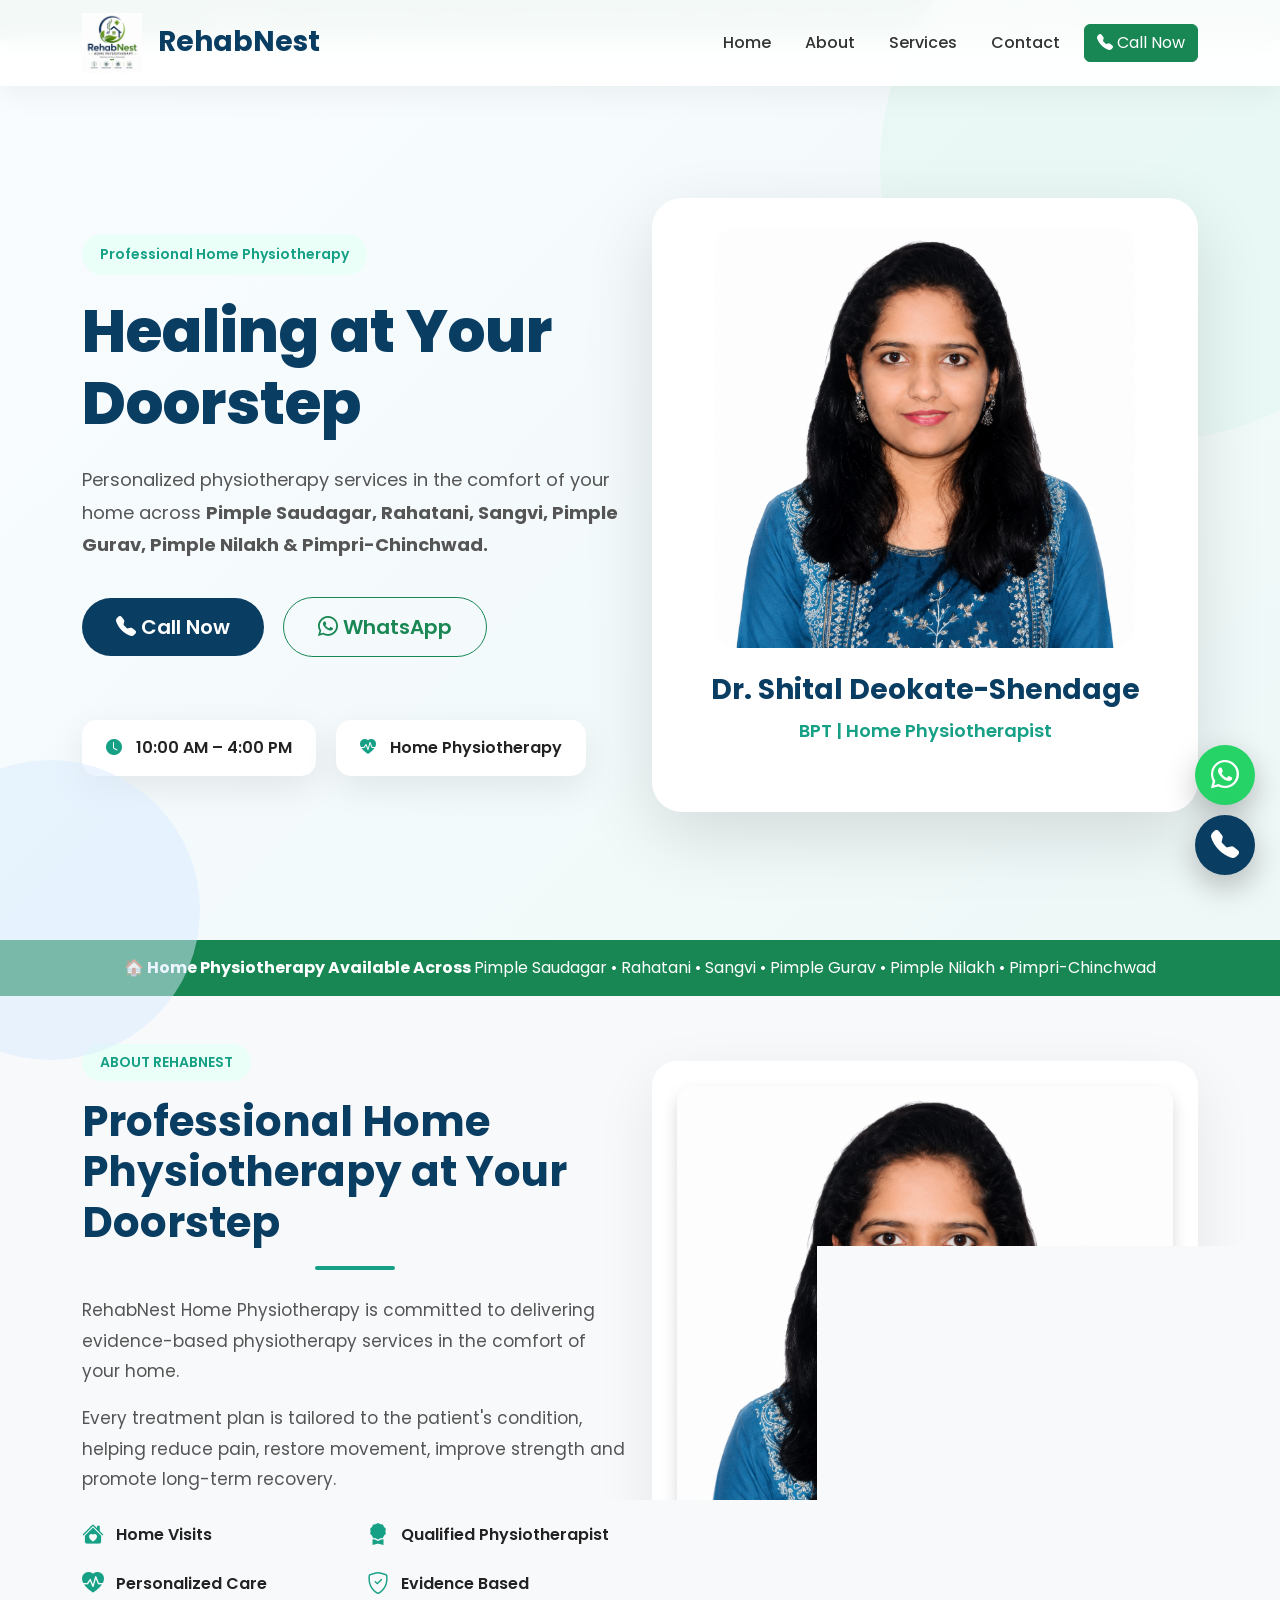
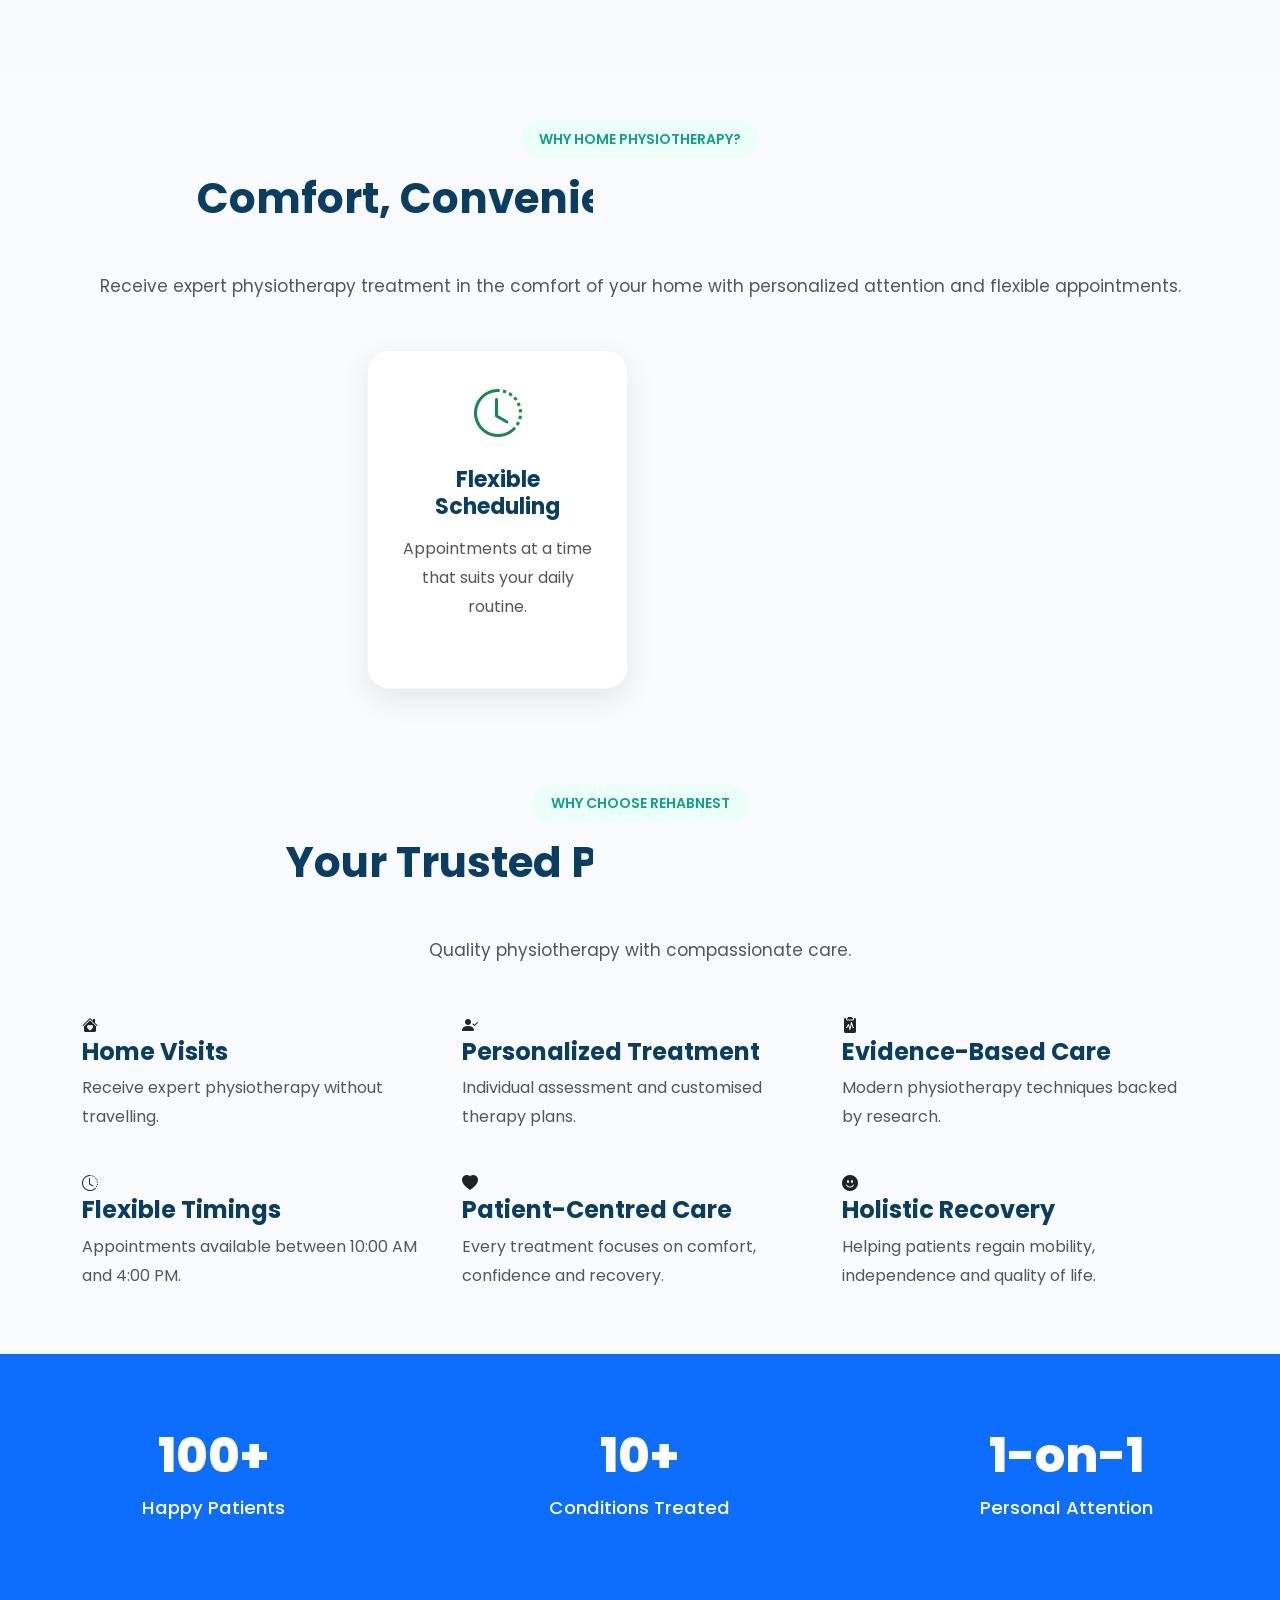
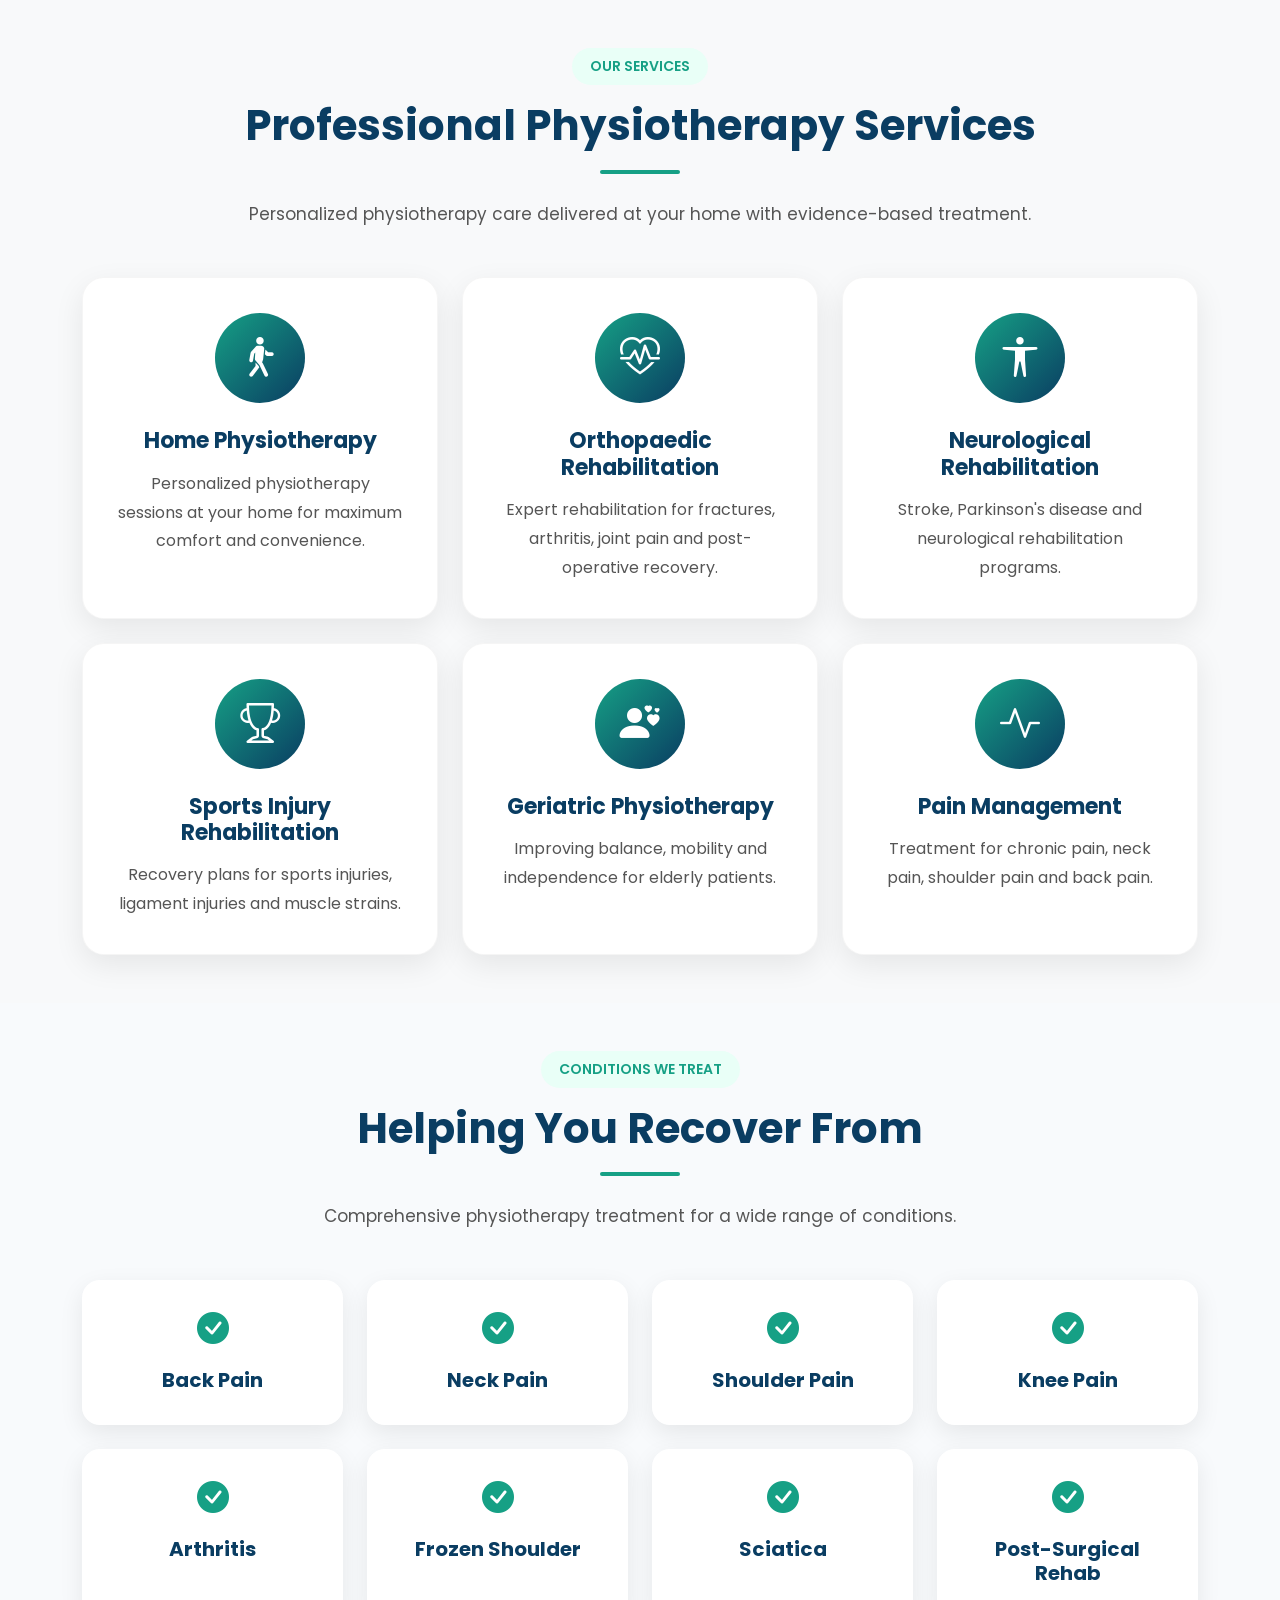
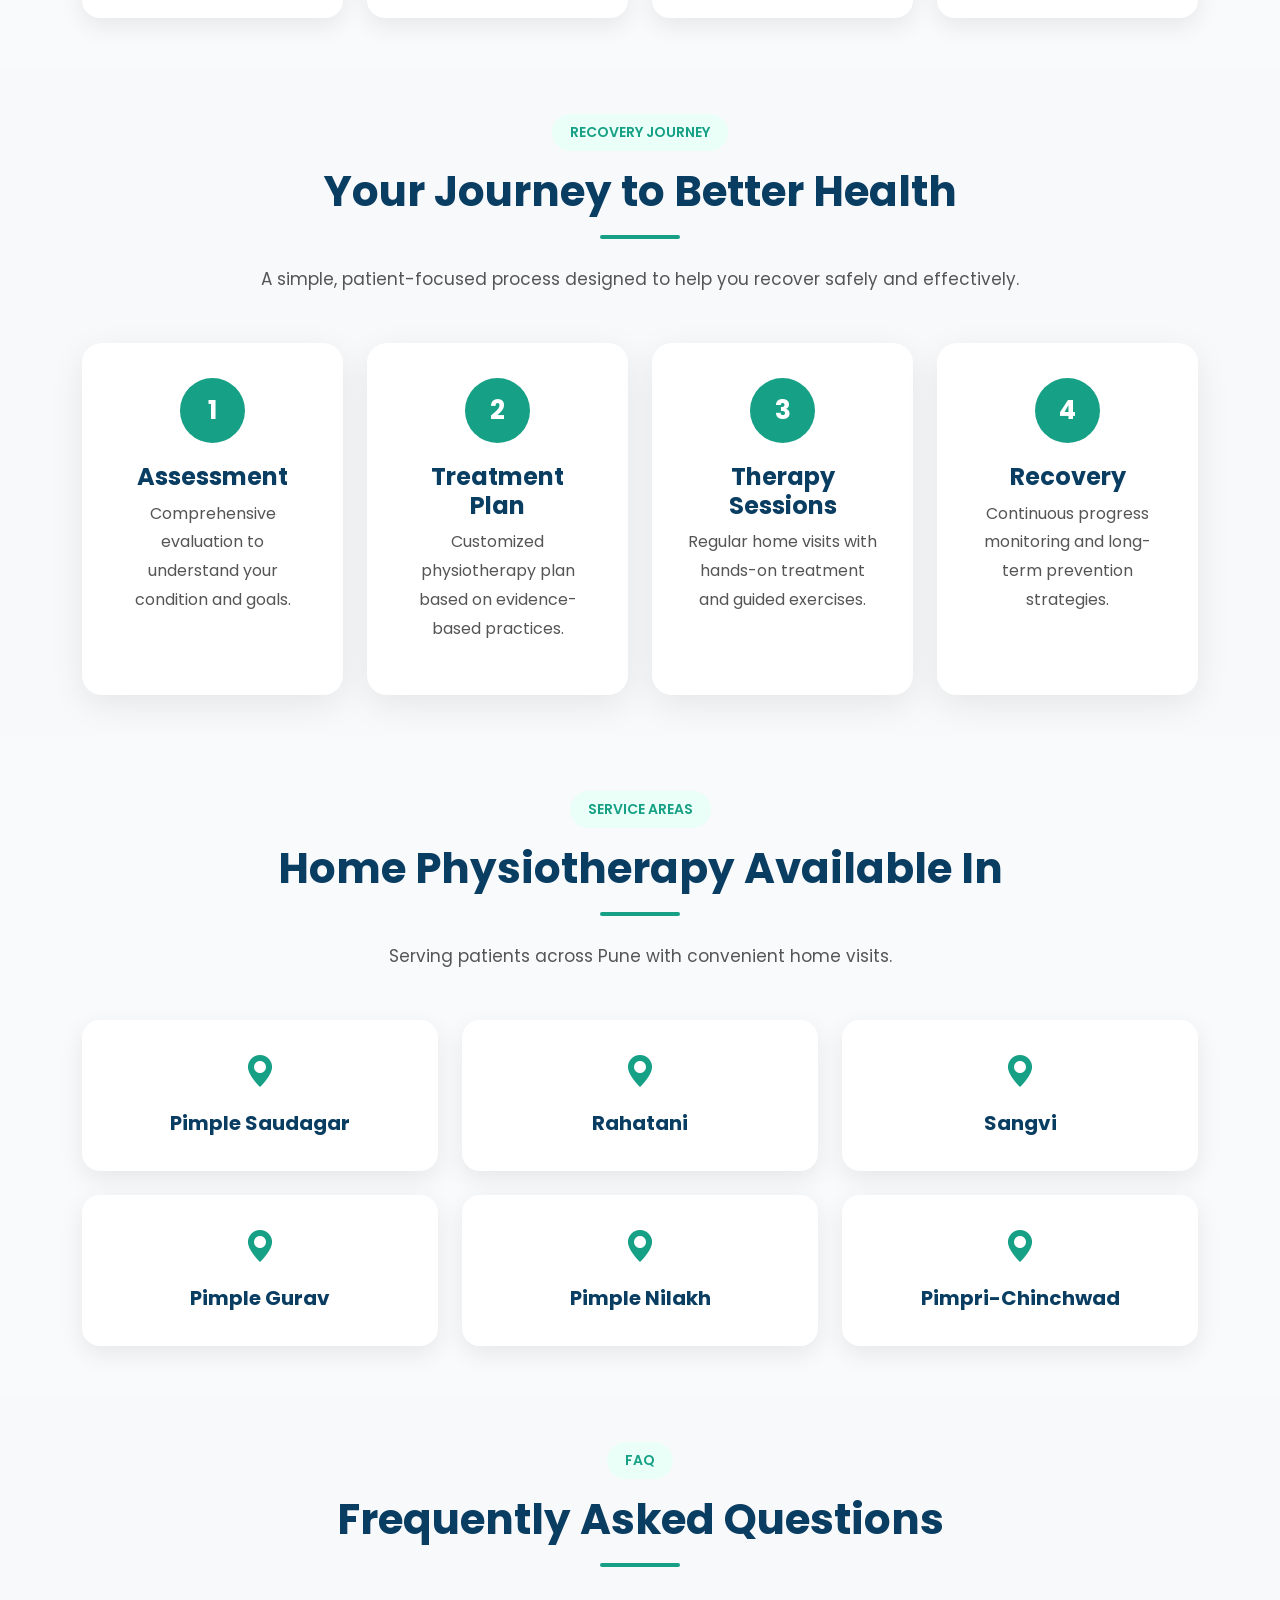
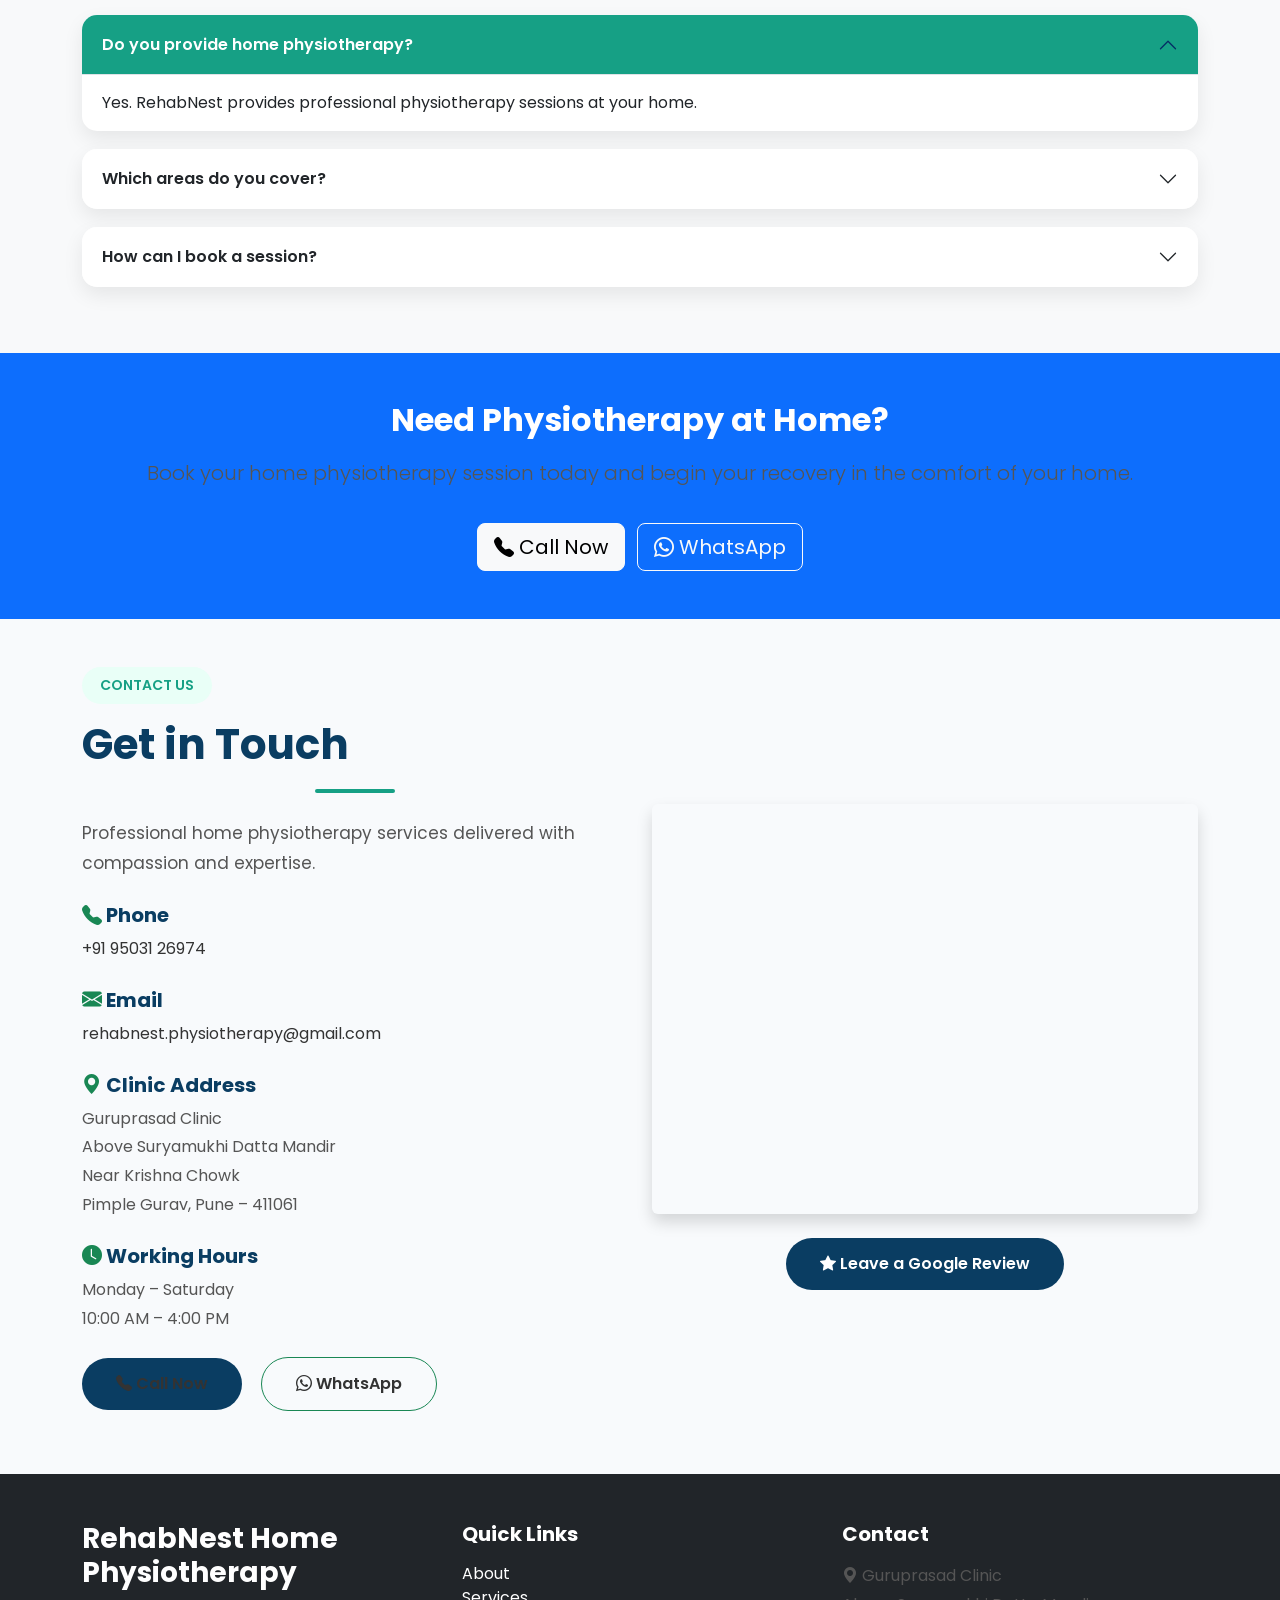
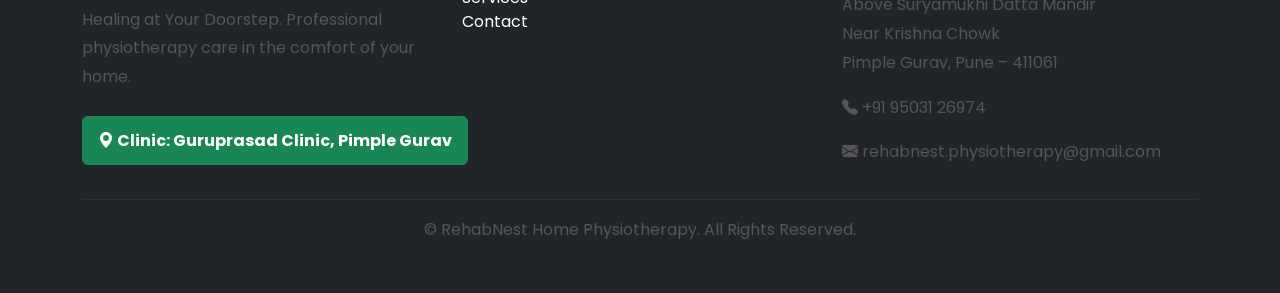
==== commit 63d022ff: "Update index.html" ====
--- a/index.html
+++ b/index.html
@@ -138,7 +138,7 @@
 
                 <li class="nav-item">
                     <a class="nav-link active"
-                        href="#">Home</a>
+                        href="index.html">Home</a>
                 </li>
 
                 <li class="nav-item">
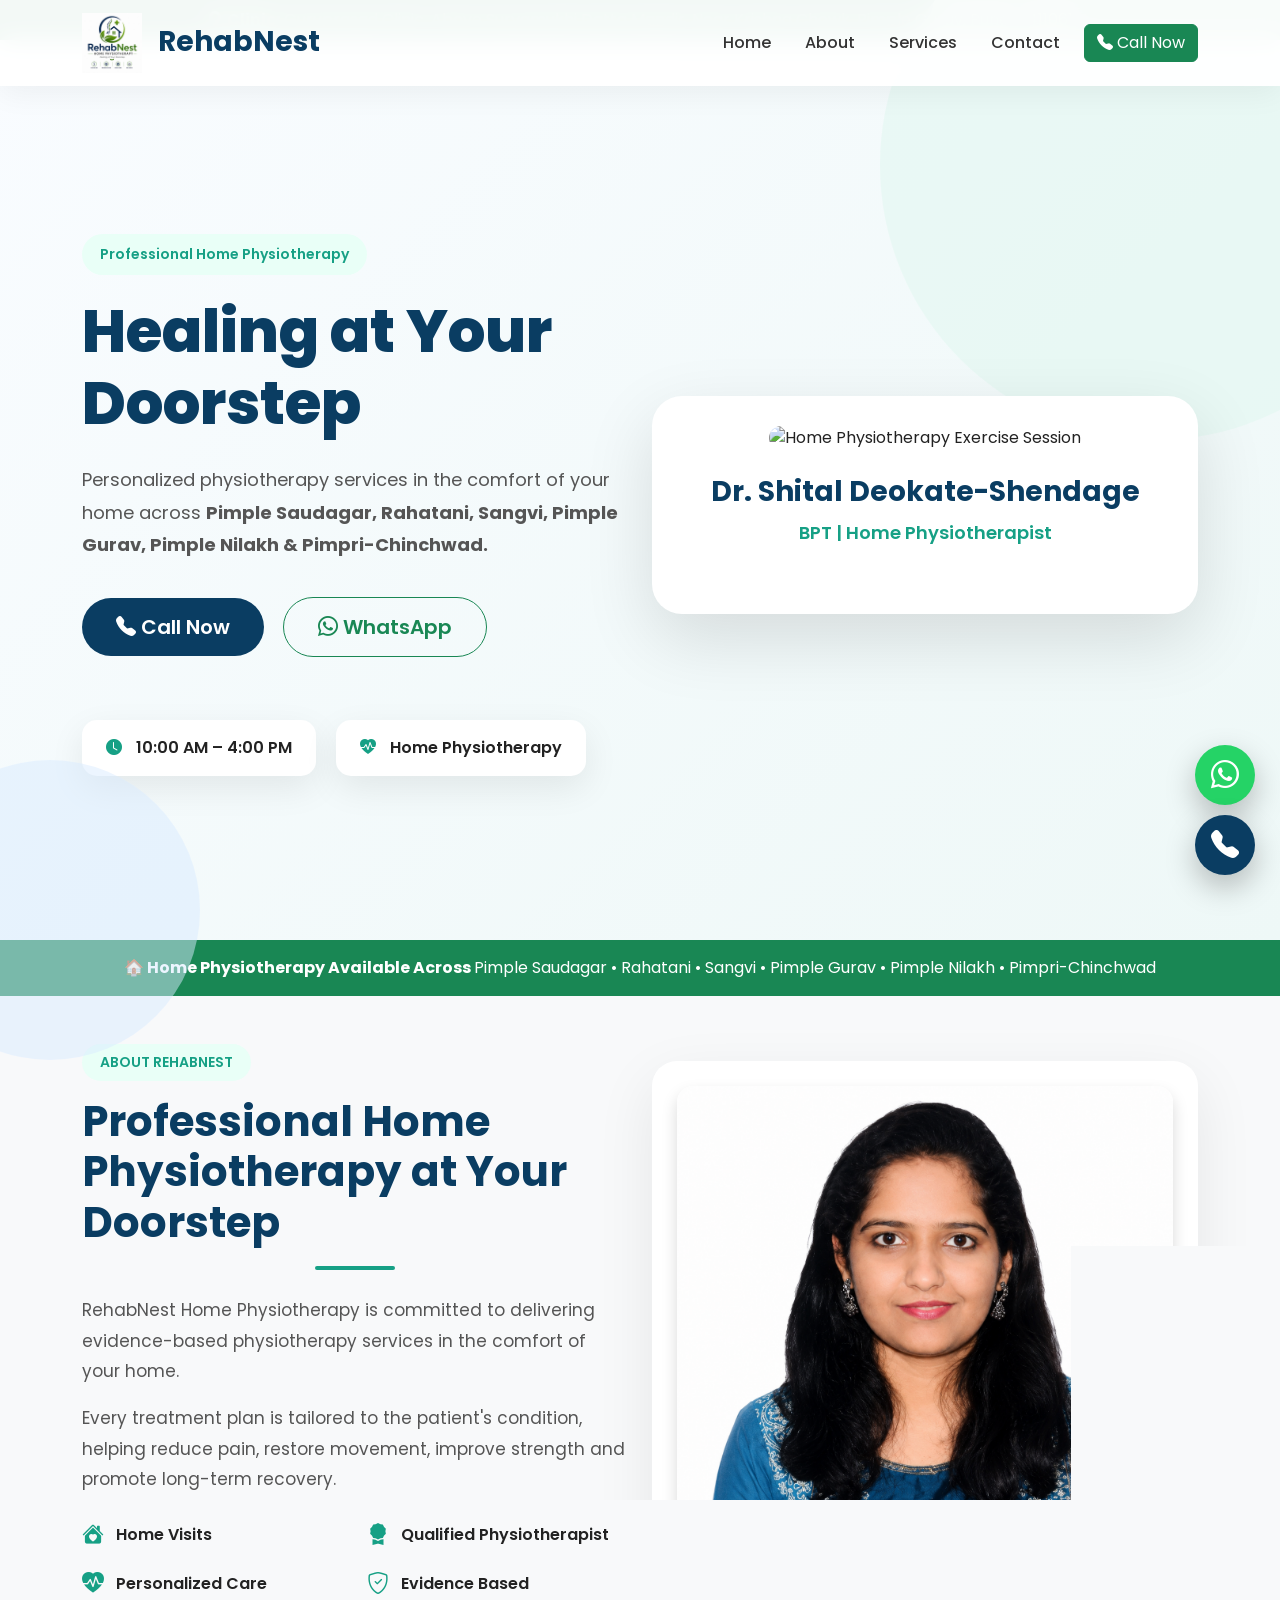
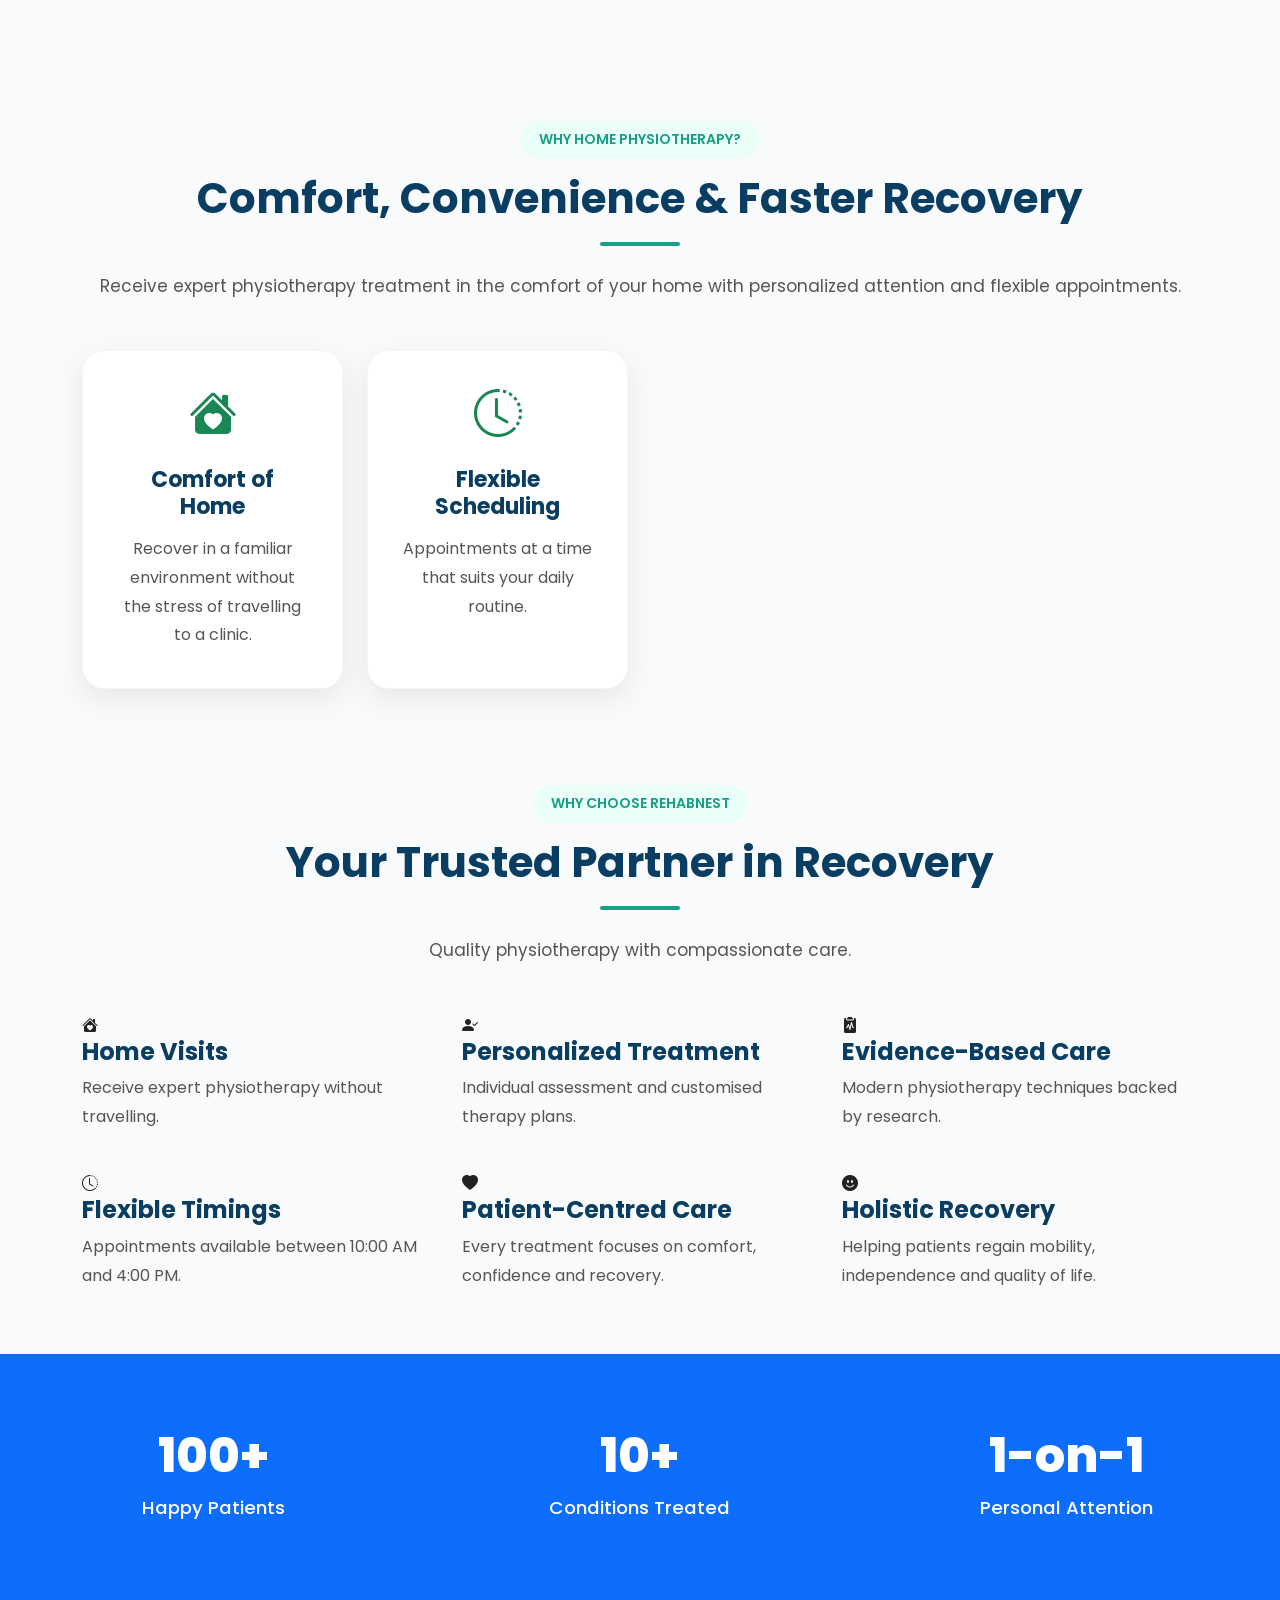
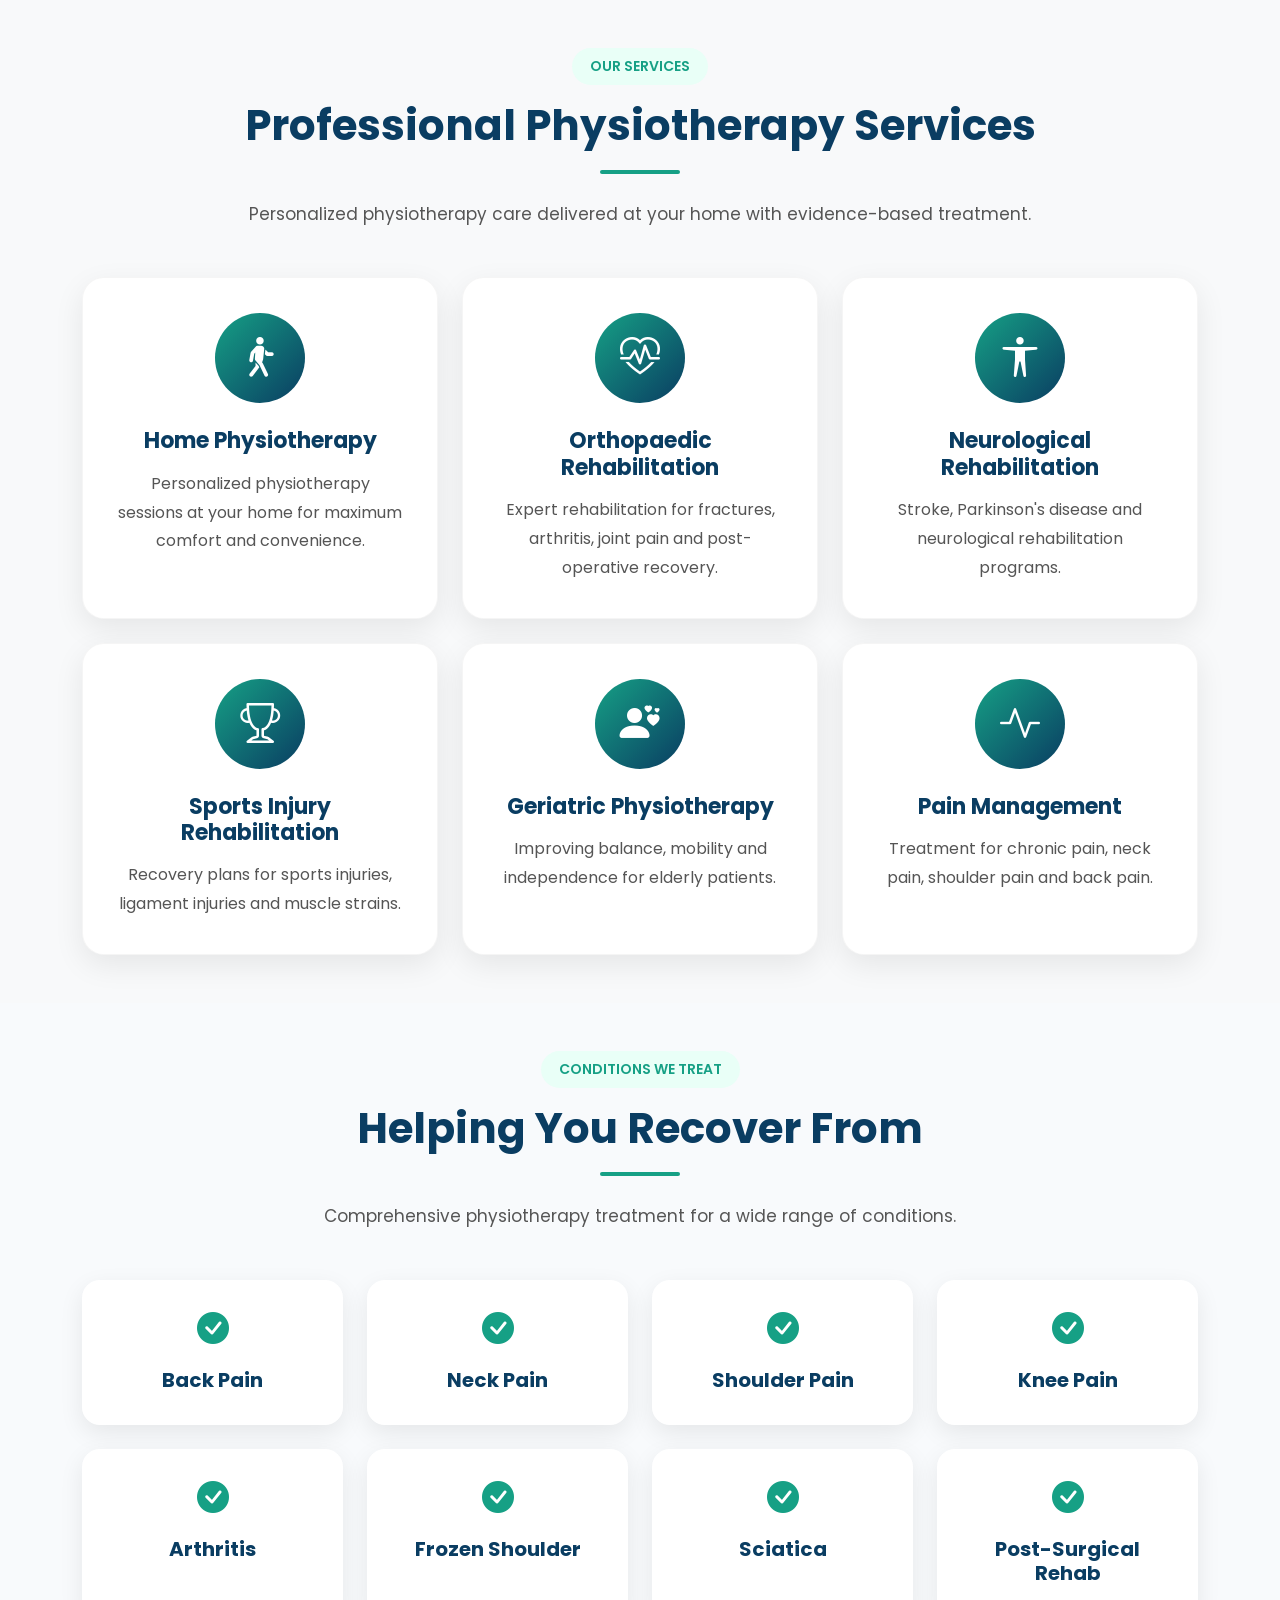
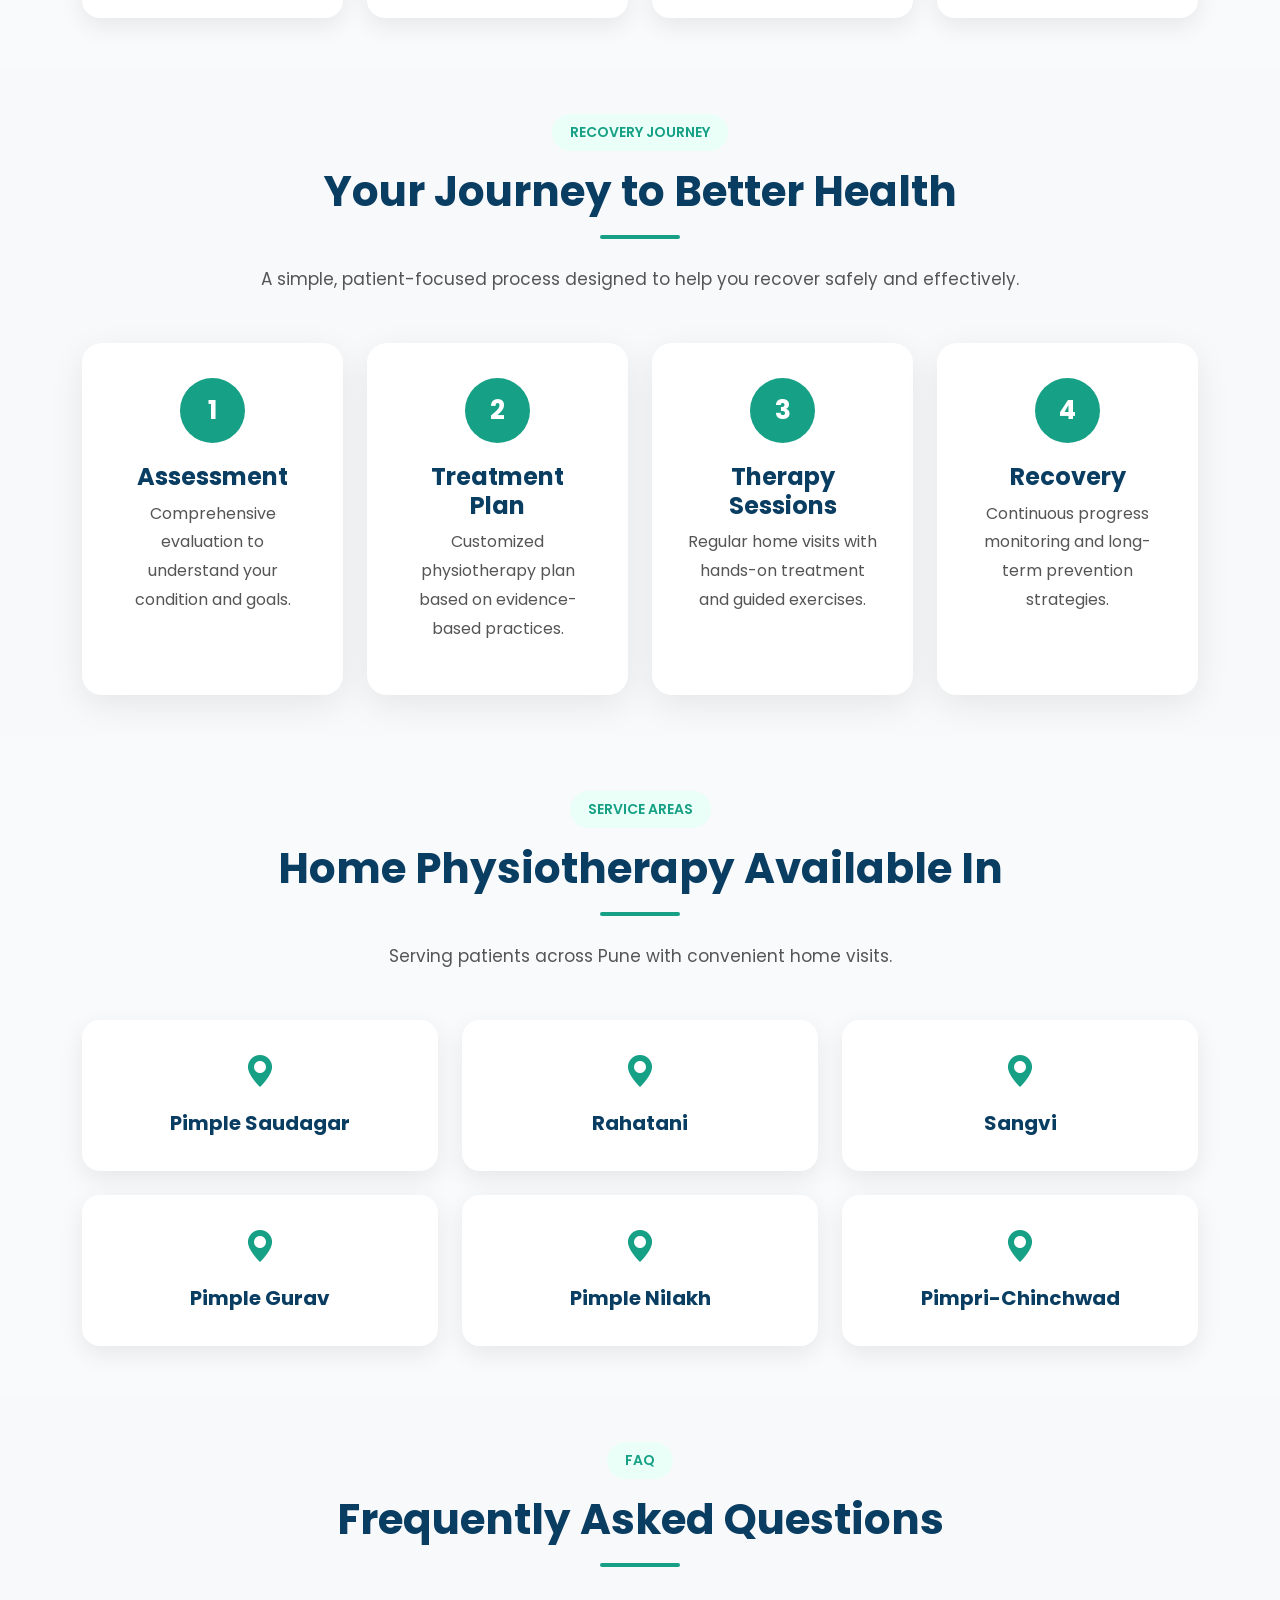
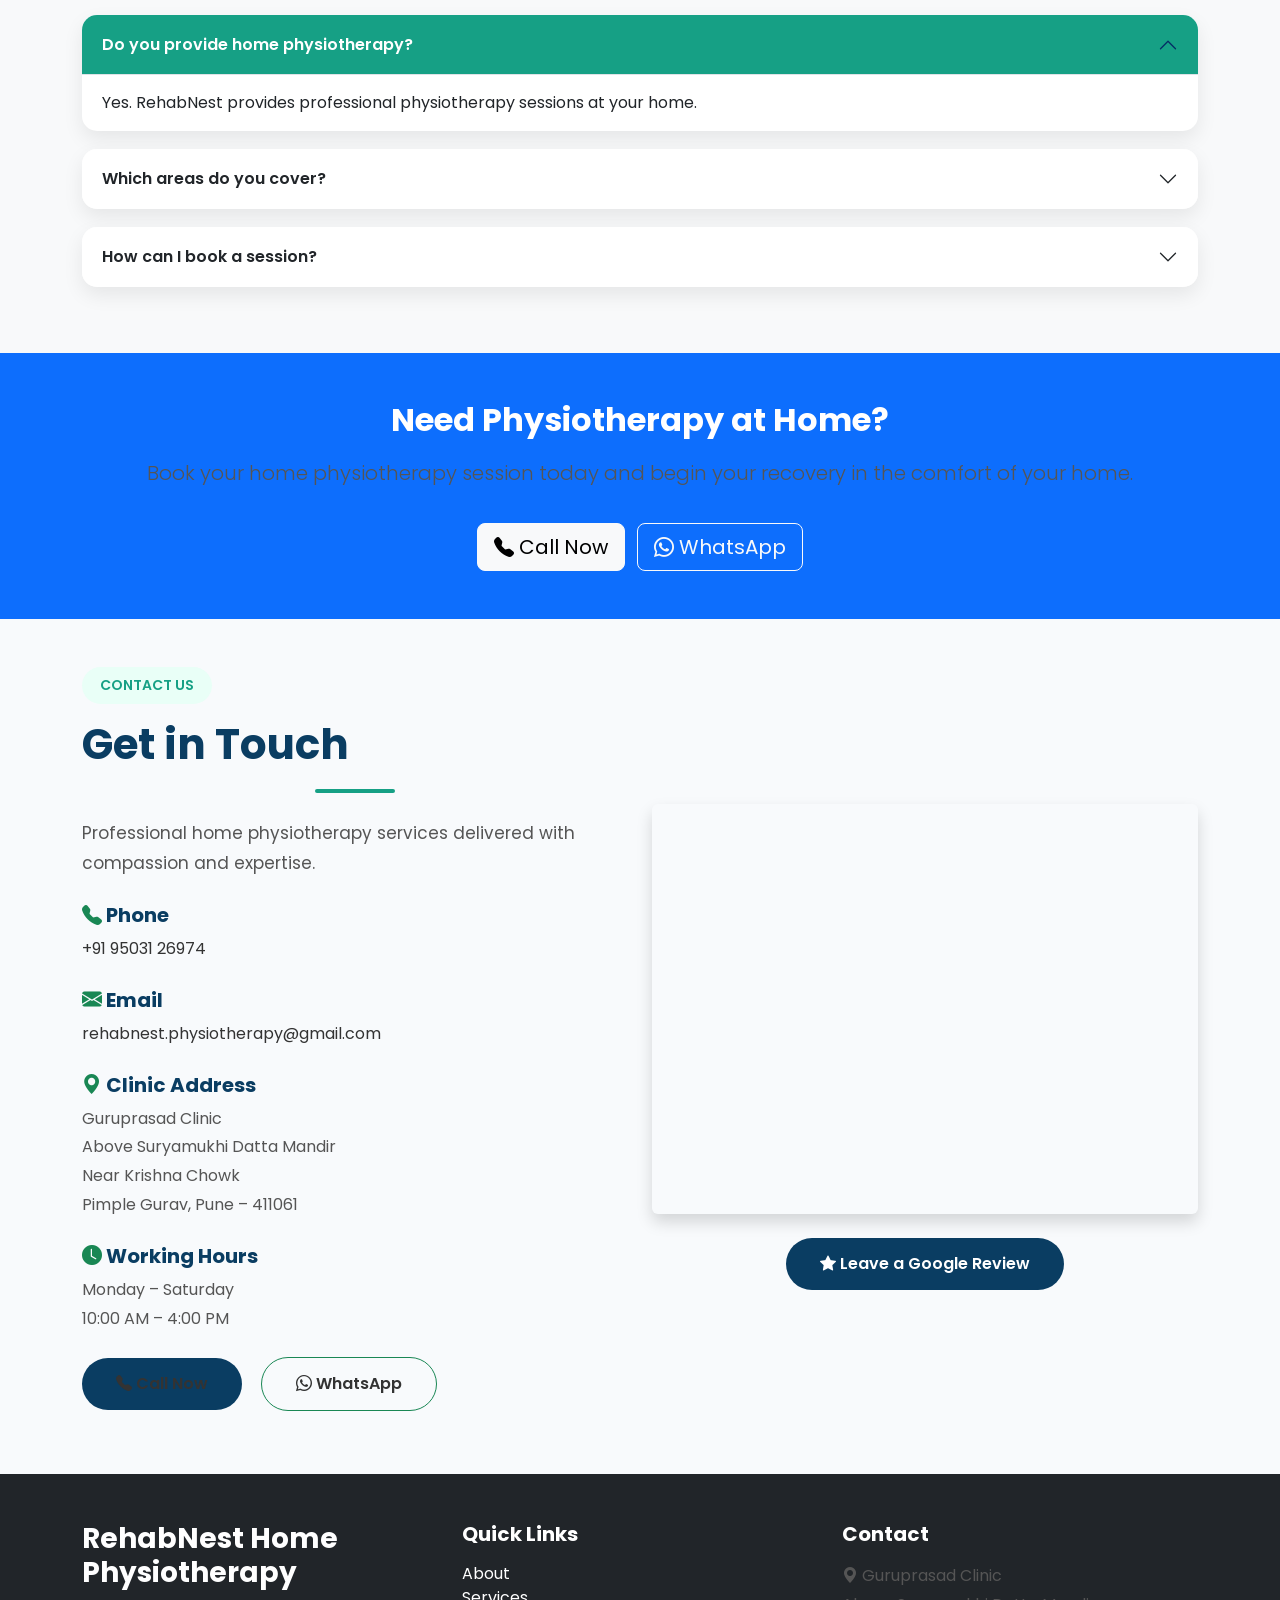
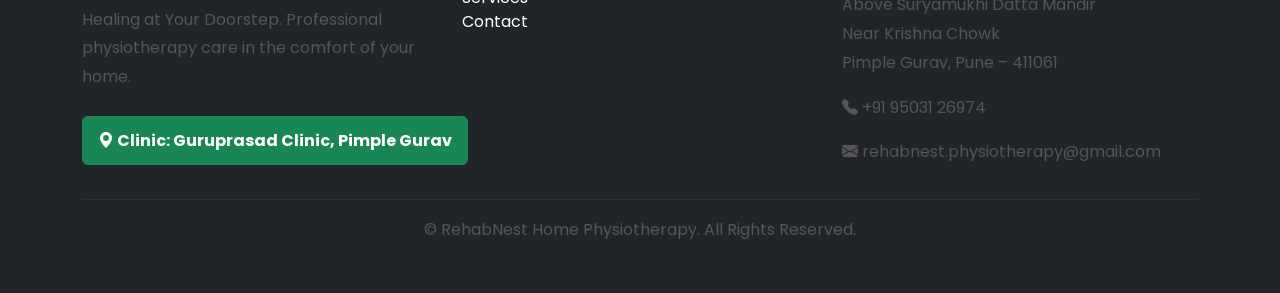
==== commit df95625b: "Update index.html" ====
--- a/index.html
+++ b/index.html
@@ -289,9 +289,9 @@
 
 <div class="doctor-card">
 
-<img src="assets/images/doctor-photo.png"
-alt="Dr. Shital Deokate-Shendage"
-class="doctor-image img-fluid">
+<img src="assets/images/exercise-physiotherapy.png"
+     alt="Home Physiotherapy Exercise Session"
+     class="doctor-image img-fluid">
 
 <div class="doctor-details">
 
--- a/assets/css/style.css
+++ b/assets/css/style.css
@@ -1275,4 +1275,120 @@
     font-weight: 500;
     color: #ffffff;
     }
-    +   
+/* ==================================
+MOBILE HOME PAGE CORRECTIONS
+================================== */
+
+@media (max-width: 768px) {
+
+    /* Header */
+    .navbar {
+        min-height: 82px;
+        padding: 10px 15px;
+    }
+
+    .navbar-brand {
+        font-size: 1.7rem;
+        display: flex;
+        align-items: center;
+        gap: 10px;
+    }
+
+    .navbar-brand img {
+        width: 48px;
+        height: 48px;
+        object-fit: contain;
+    }
+
+    /* Hero section */
+    .hero {
+        padding: 45px 16px 45px !important;
+    }
+
+    /* Hero badge */
+    .hero-badge {
+        display: inline-block;
+        margin-bottom: 20px;
+        font-size: 0.95rem;
+    }
+
+    /* Main heading */
+    .hero h1 {
+        font-size: 2.3rem !important;
+        line-height: 1.15;
+        margin-bottom: 24px;
+    }
+
+    /* Hero description */
+    .hero p {
+        font-size: 1.05rem;
+        line-height: 1.65;
+        margin-bottom: 28px;
+    }
+
+    /* Call and WhatsApp buttons */
+    .hero-buttons {
+        display: flex;
+        flex-direction: column;
+        gap: 18px;
+    }
+
+    .hero-buttons .btn {
+        width: 100%;
+        min-height: 68px;
+        display: flex;
+        align-items: center;
+        justify-content: center;
+        font-size: 1.25rem;
+    }
+
+    /* Information cards */
+    .hero-info {
+        margin-top: 42px !important;
+    }
+
+    .info-card {
+        min-height: 72px;
+        padding: 18px;
+        margin-bottom: 18px;
+    }
+
+    /* Doctor section */
+    .doctor-card {
+        margin-top: 25px;
+        overflow: hidden;
+    }
+
+    .doctor-image {
+        display: block;
+        width: 100%;
+        max-width: 320px;
+        height: auto;
+        max-height: 420px;
+        object-fit: contain;
+        margin: 0 auto;
+    }
+
+    /* Doctor information */
+    .doctor-details {
+        padding: 18px 12px;
+    }
+
+    .doctor-details h3 {
+        font-size: 1.3rem;
+    }
+
+    .doctor-details p {
+        font-size: 1rem;
+    }
+
+    /* Floating WhatsApp and Call buttons */
+    .floating-buttons,
+    .floating-contact {
+        right: 16px;
+        bottom: 22px;
+        z-index: 9999;
+    }
+}
+
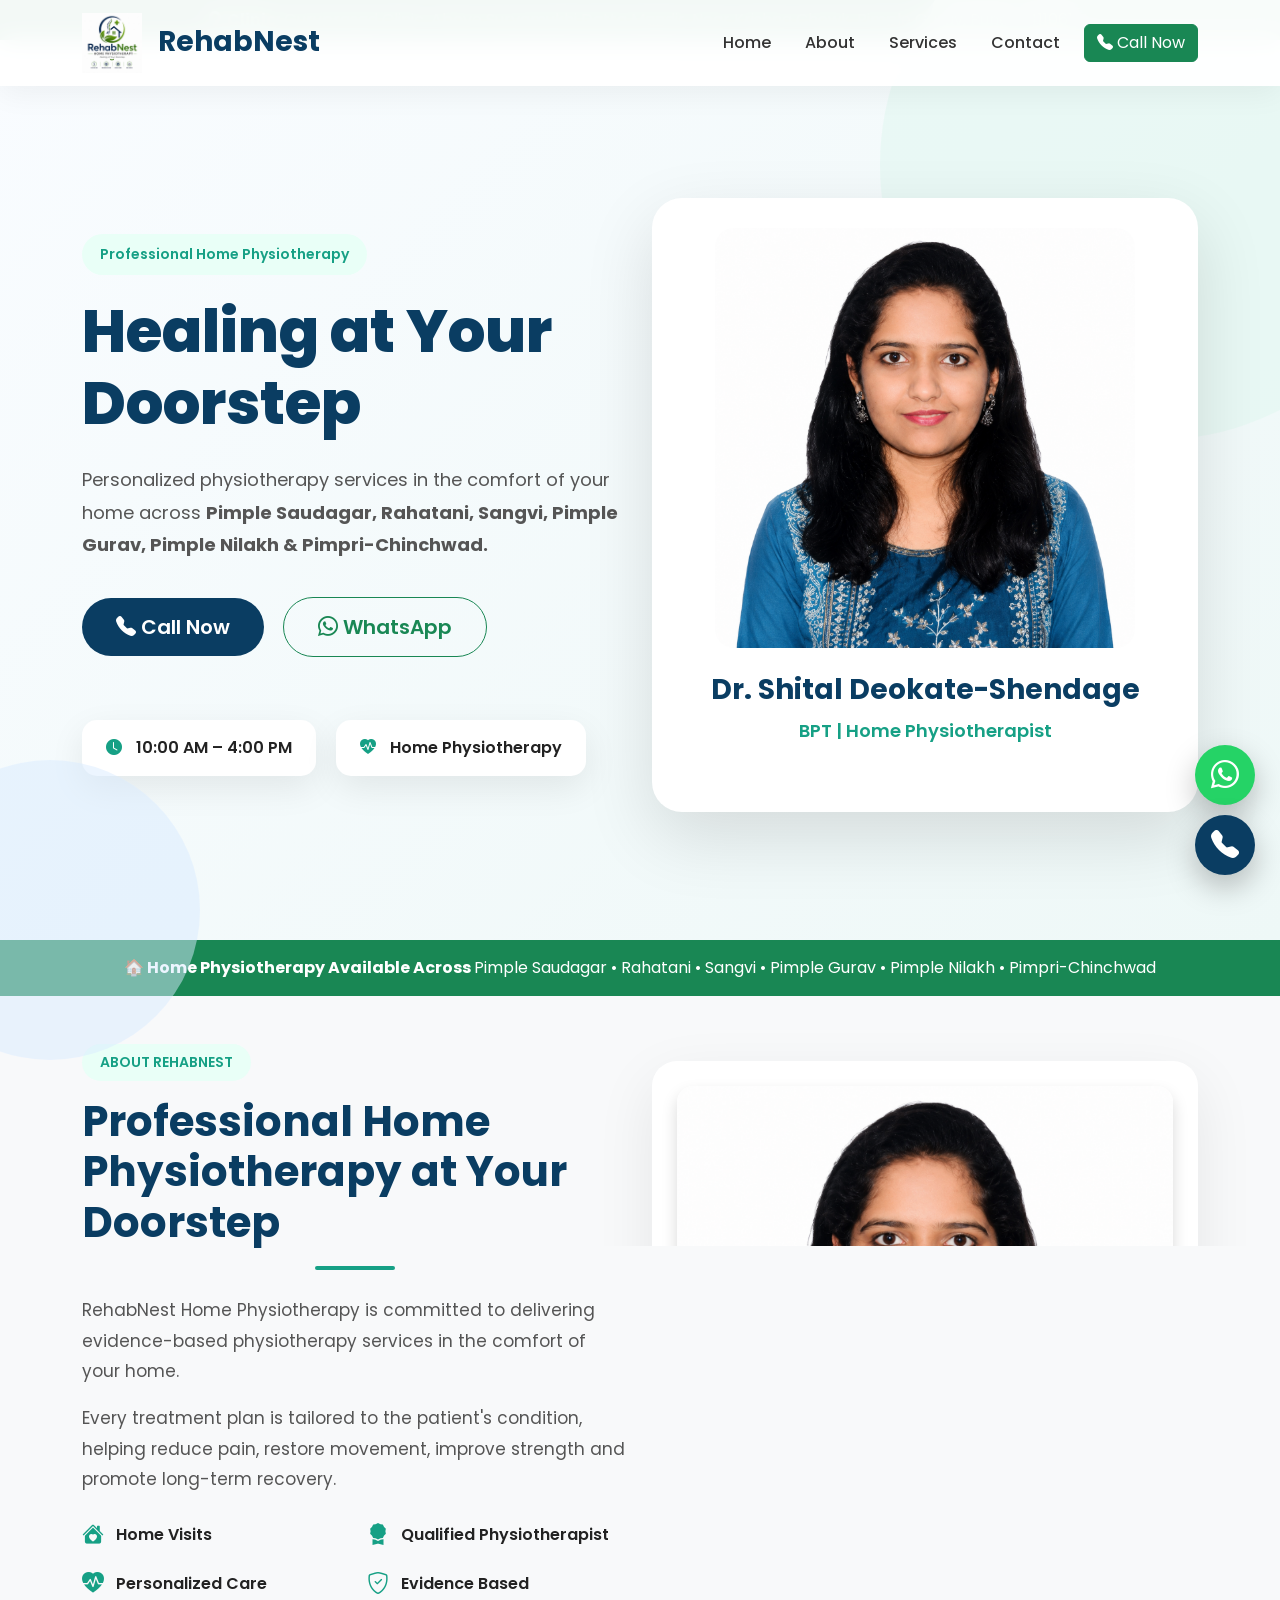
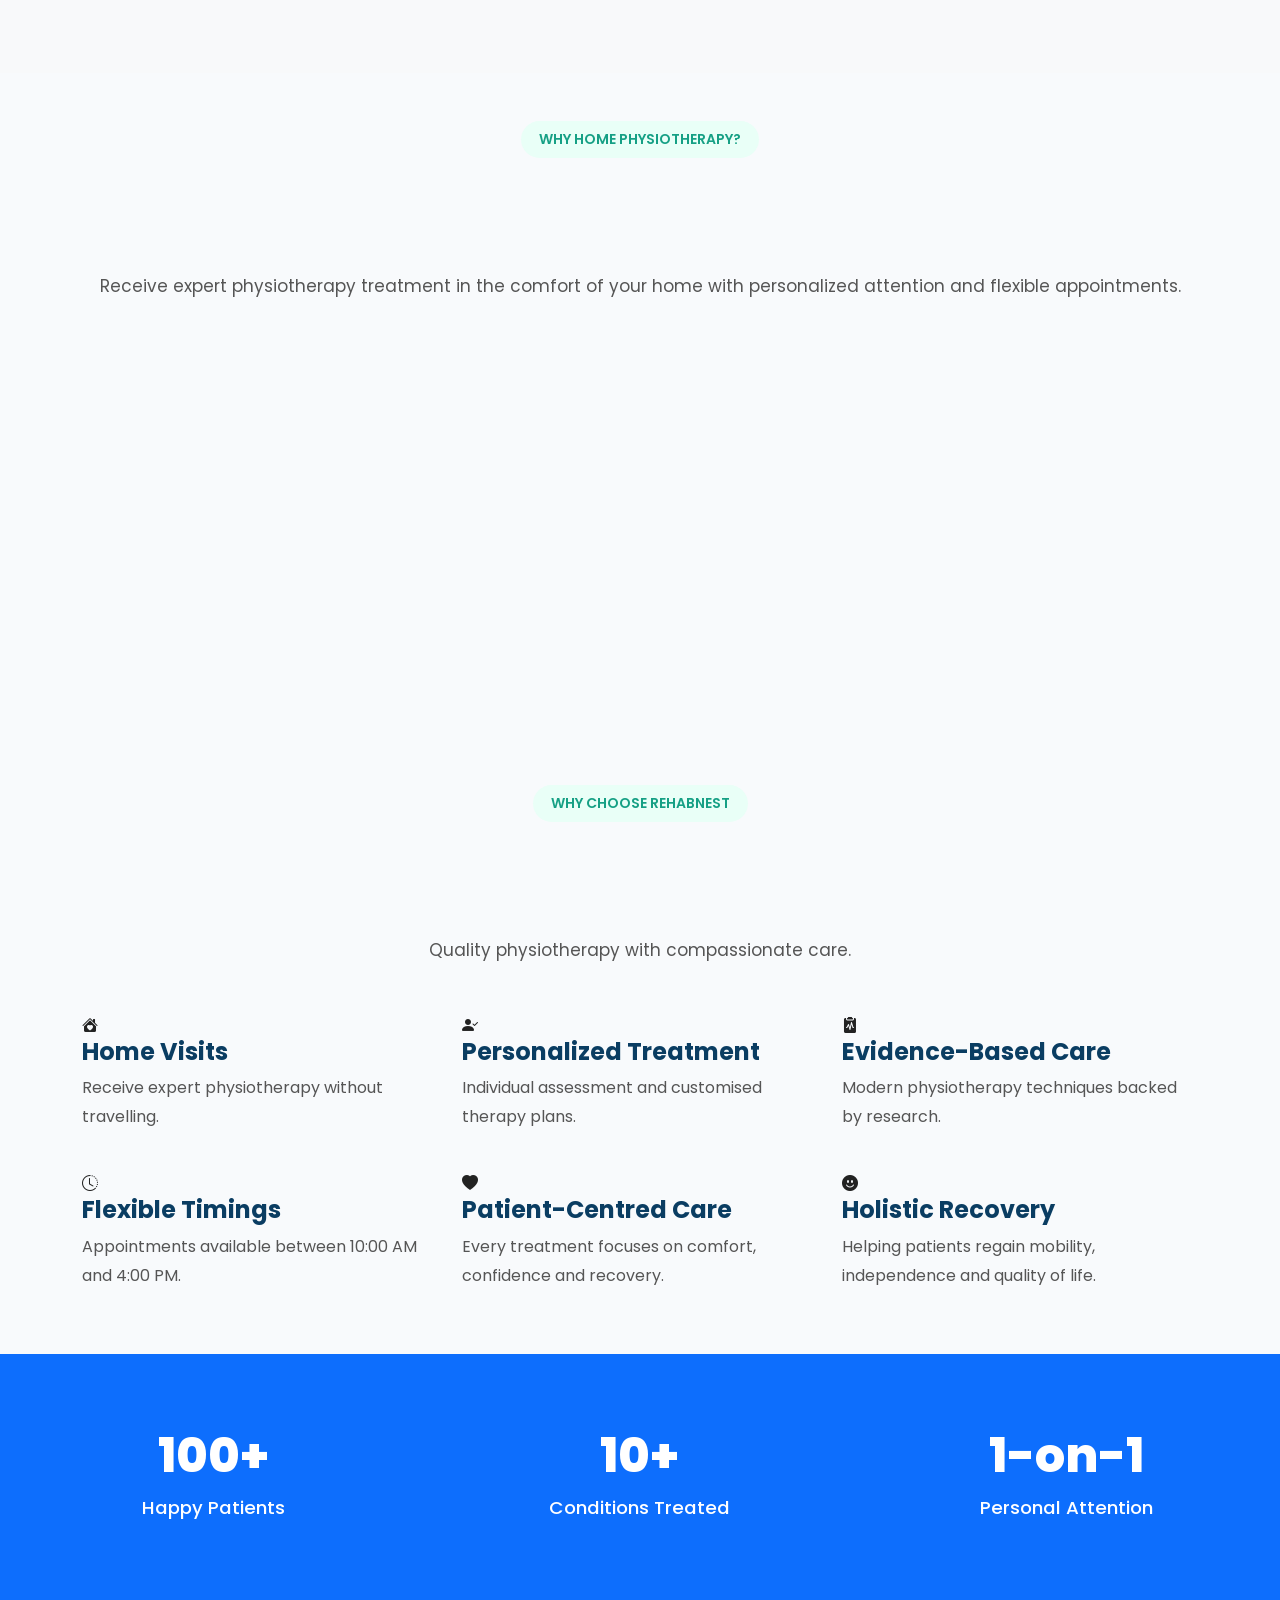
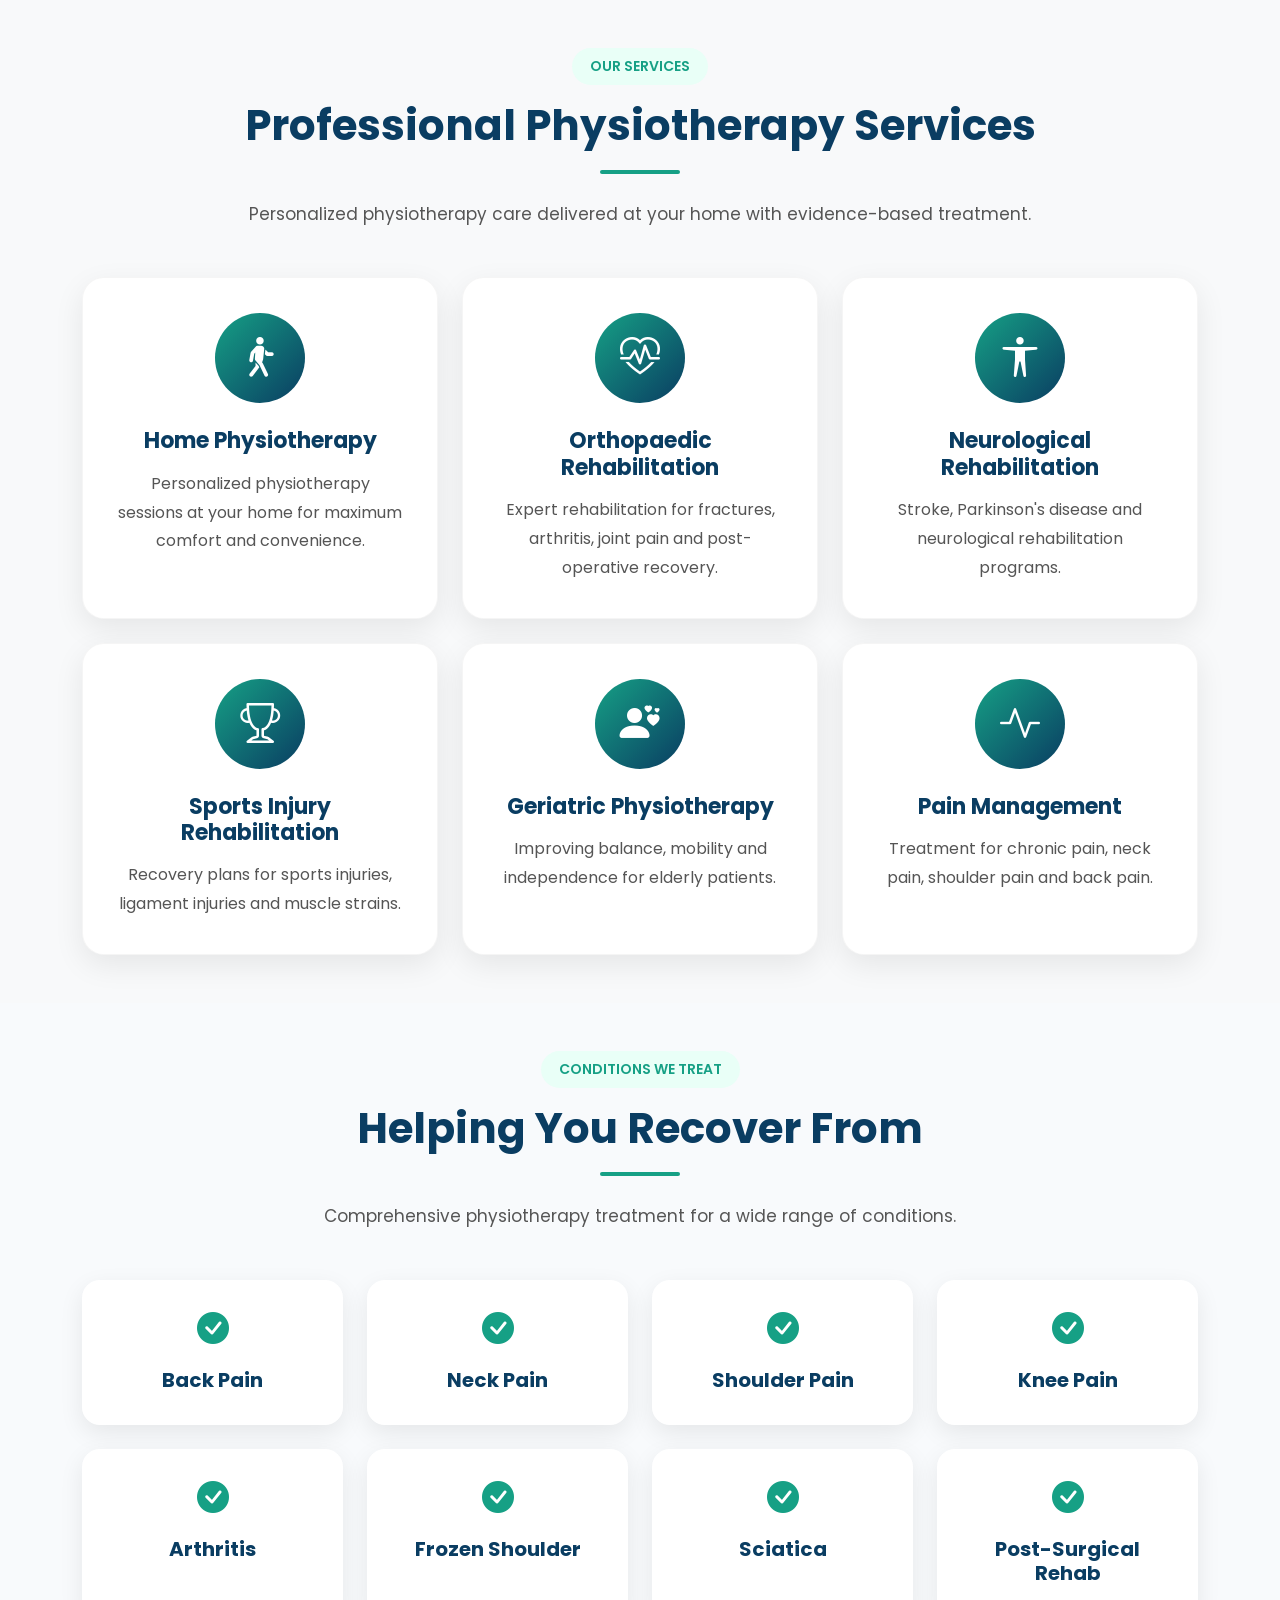
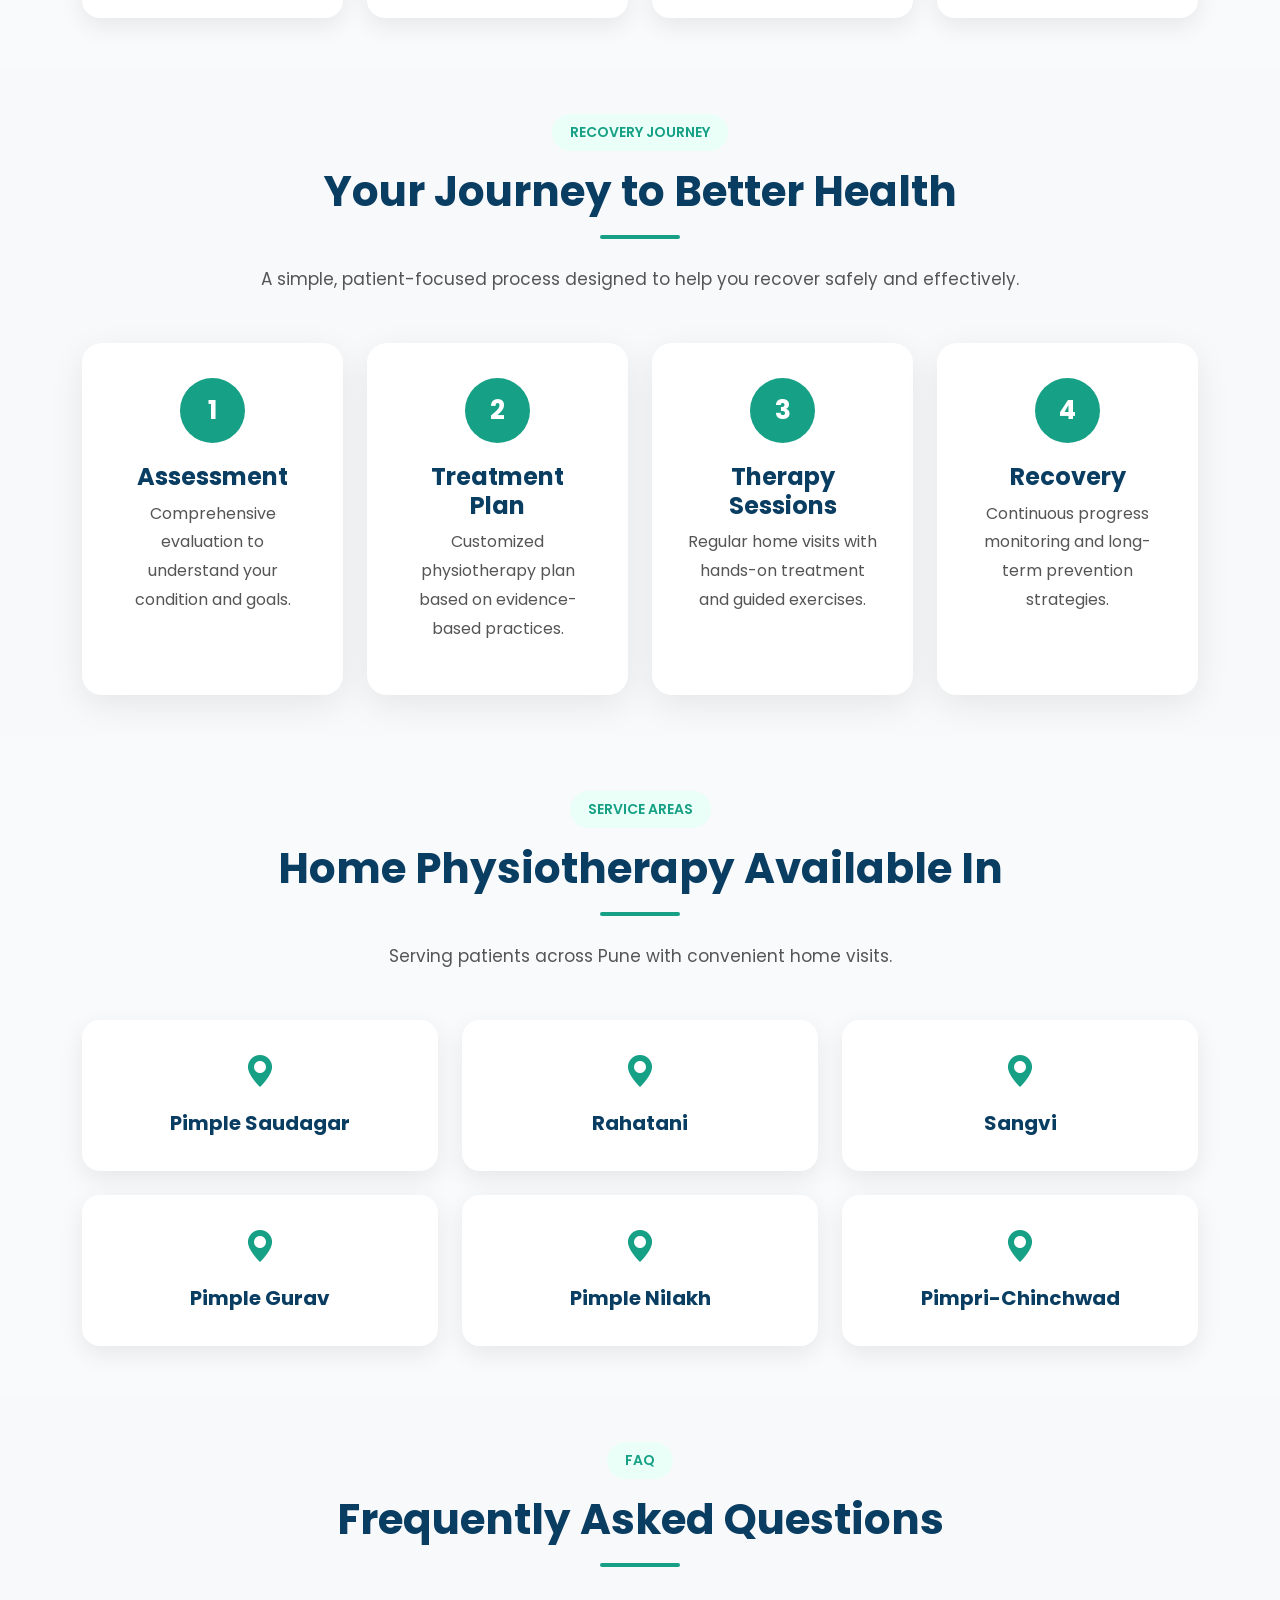
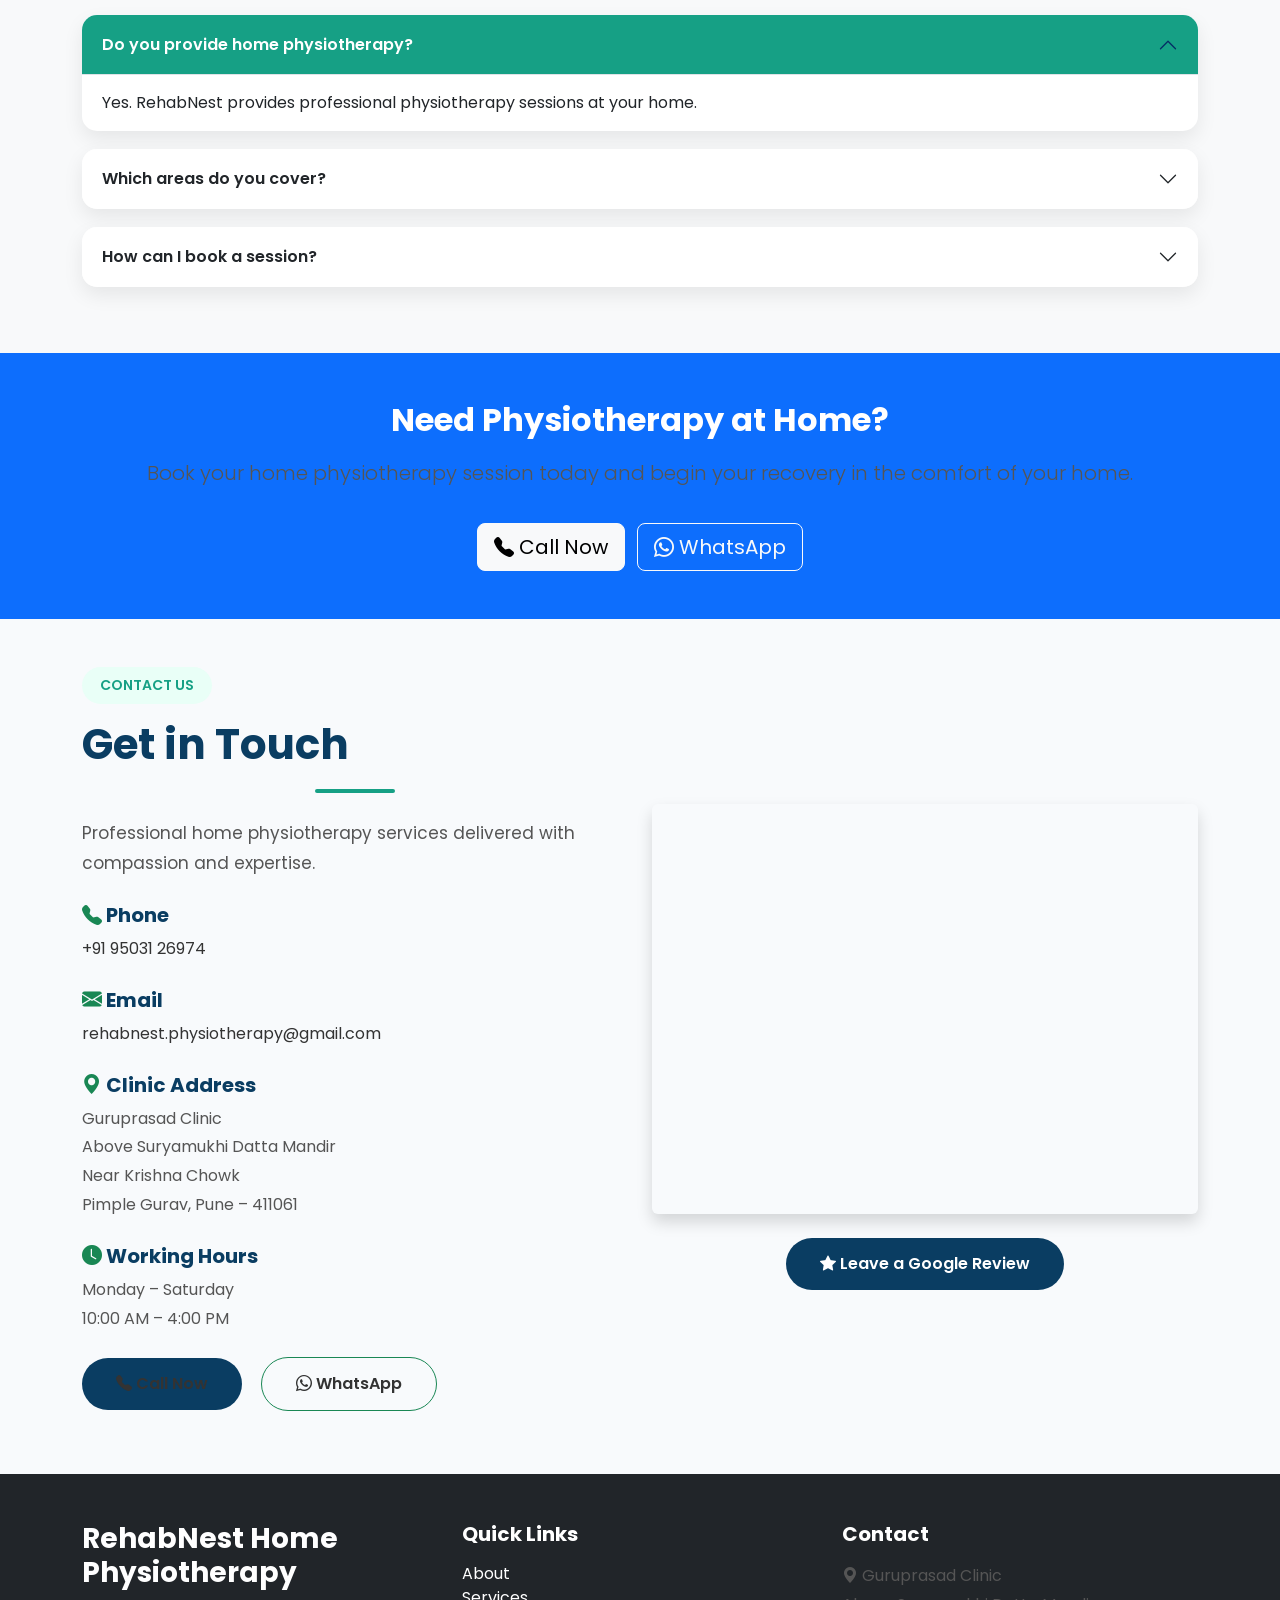
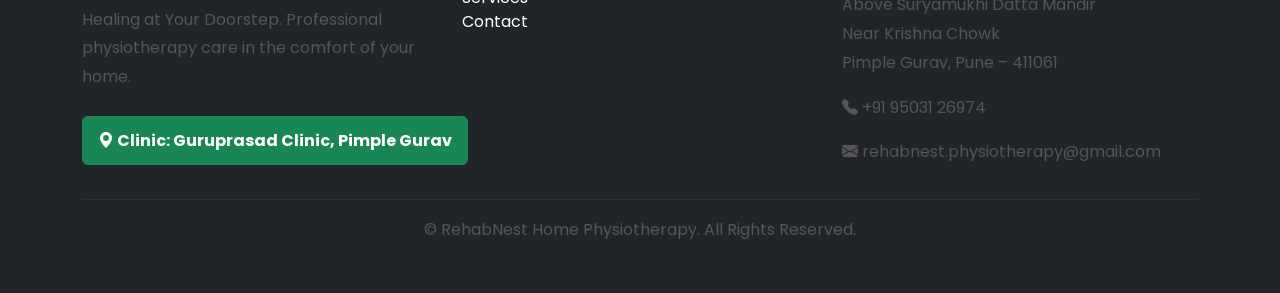
==== commit 80ecd92f: "Update index.html" ====
--- a/index.html
+++ b/index.html
@@ -289,9 +289,9 @@
 
 <div class="doctor-card">
 
-<img src="assets/images/exercise-physiotherapy.png"
-     alt="Home Physiotherapy Exercise Session"
-     class="doctor-image img-fluid">
+<img src="assets/images/doctor-photo.png"
+alt="Dr. Shital Deokate-Shendage"
+class="doctor-image img-fluid">
 
 <div class="doctor-details">
 
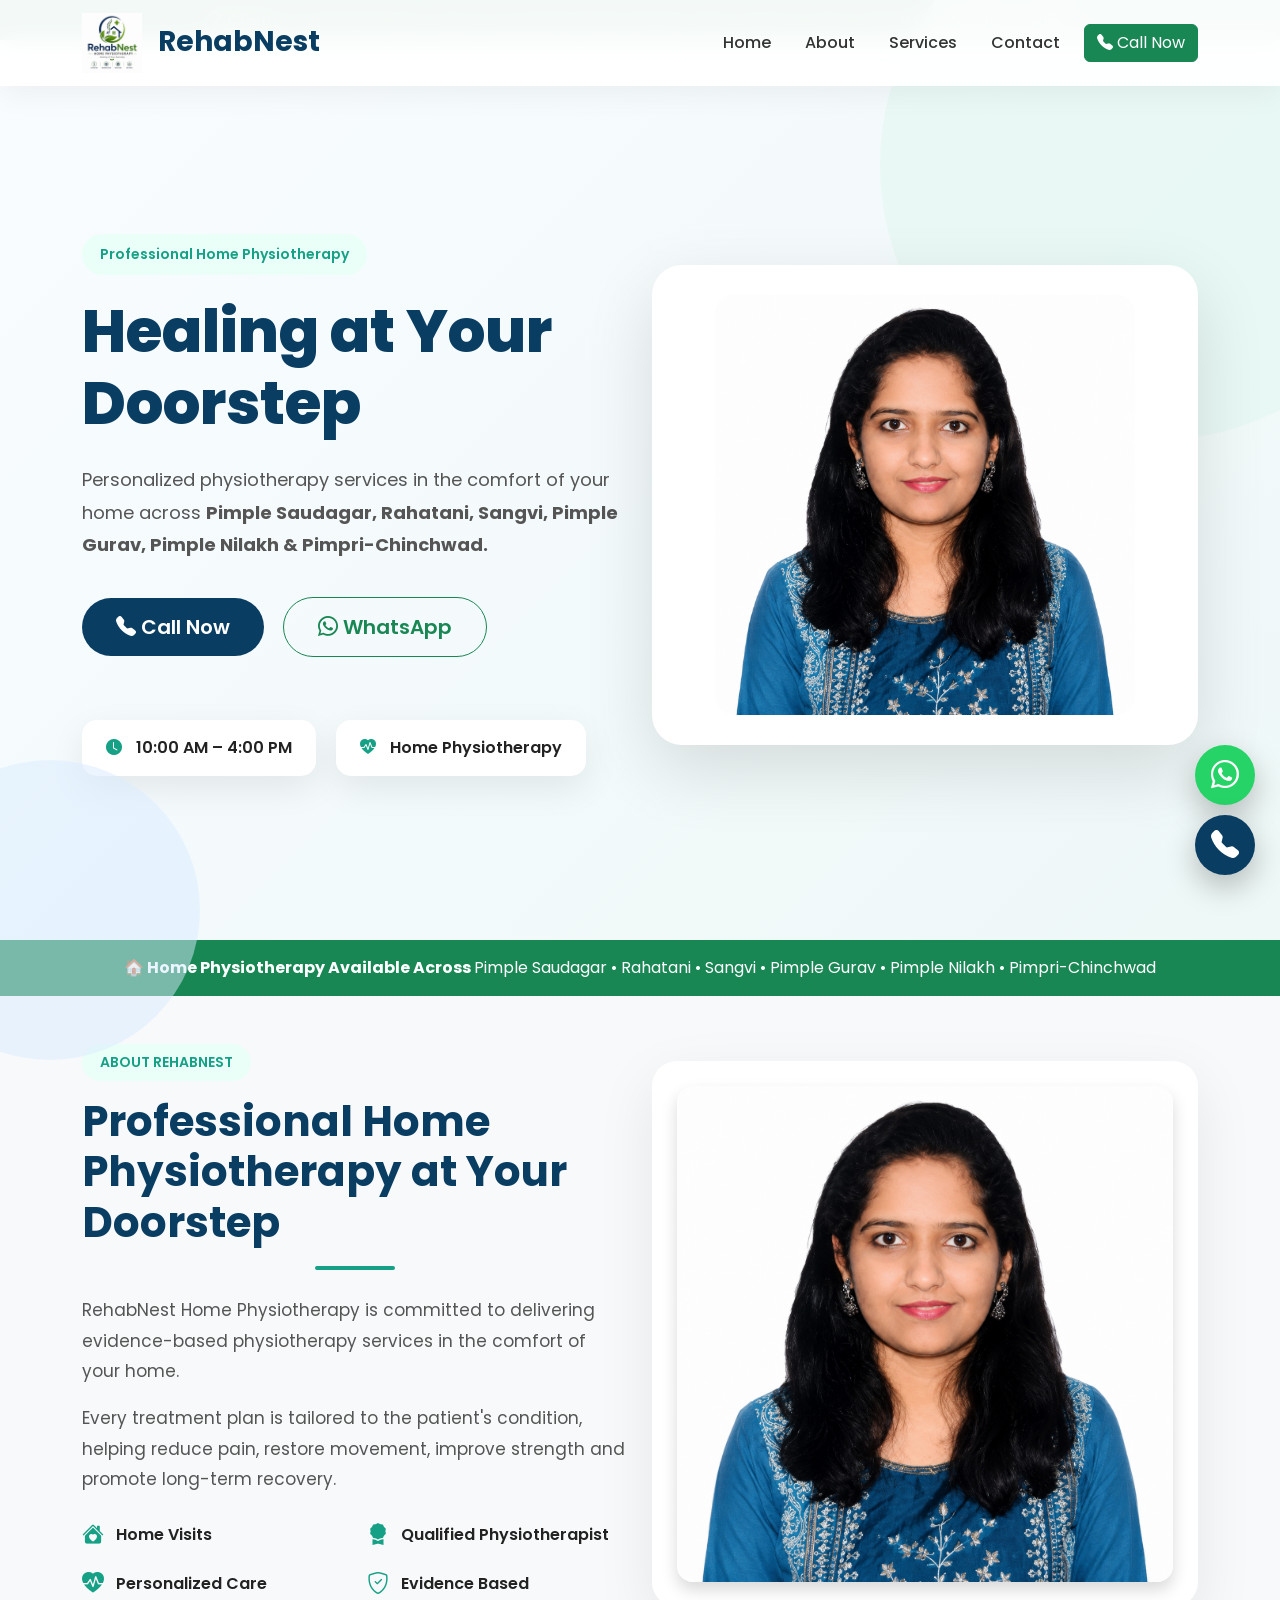
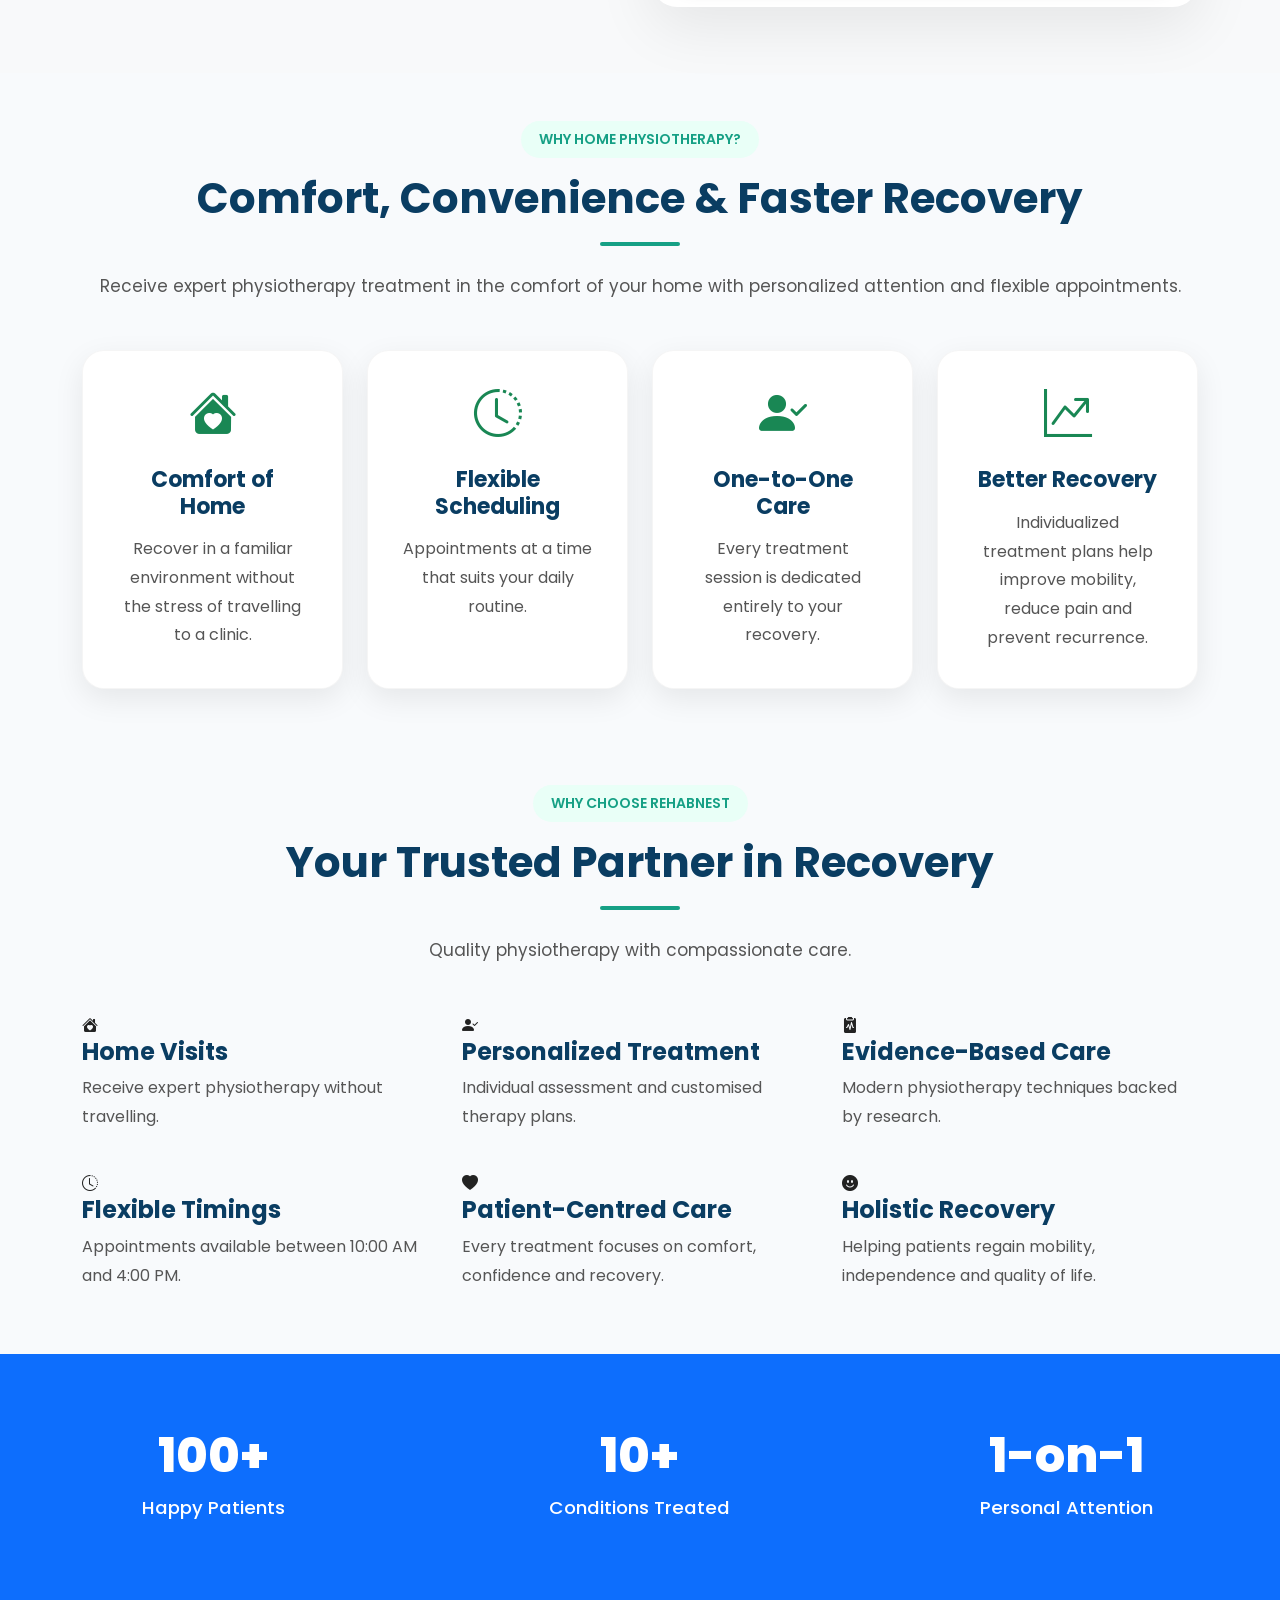
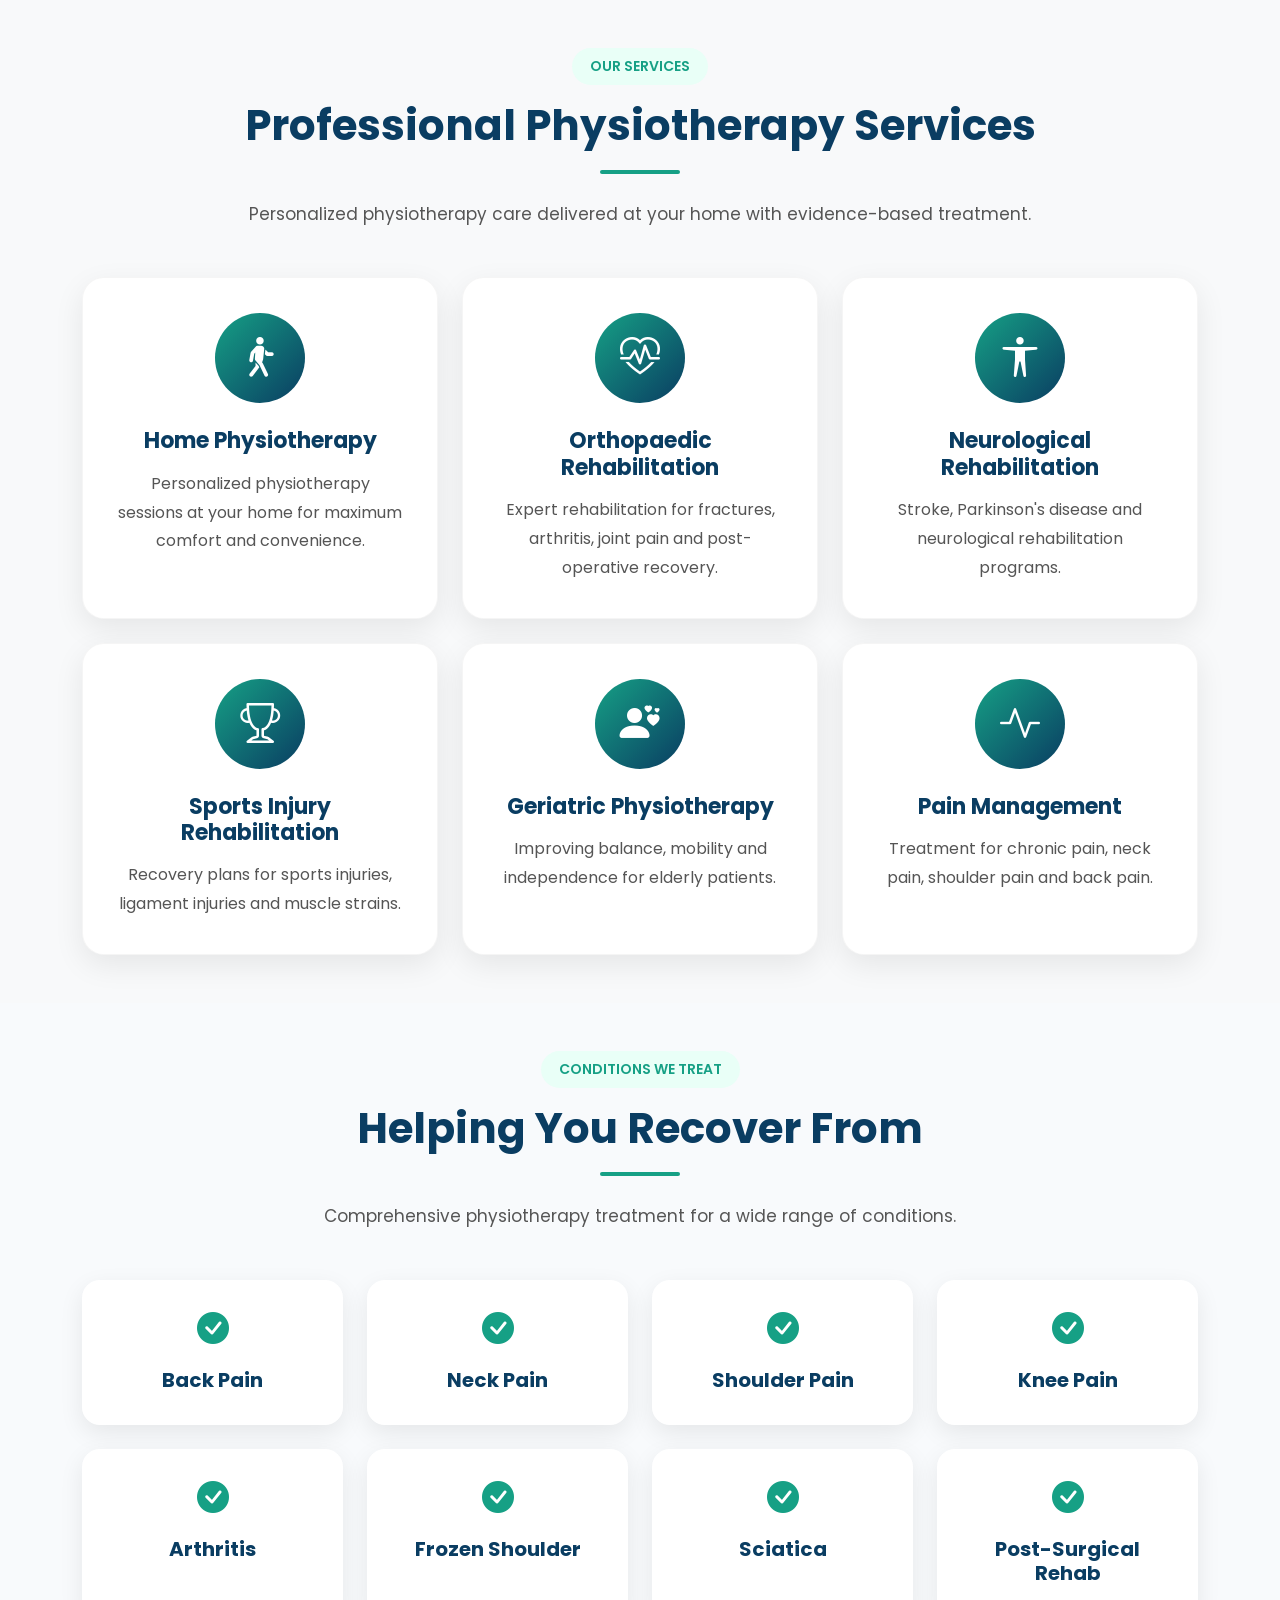
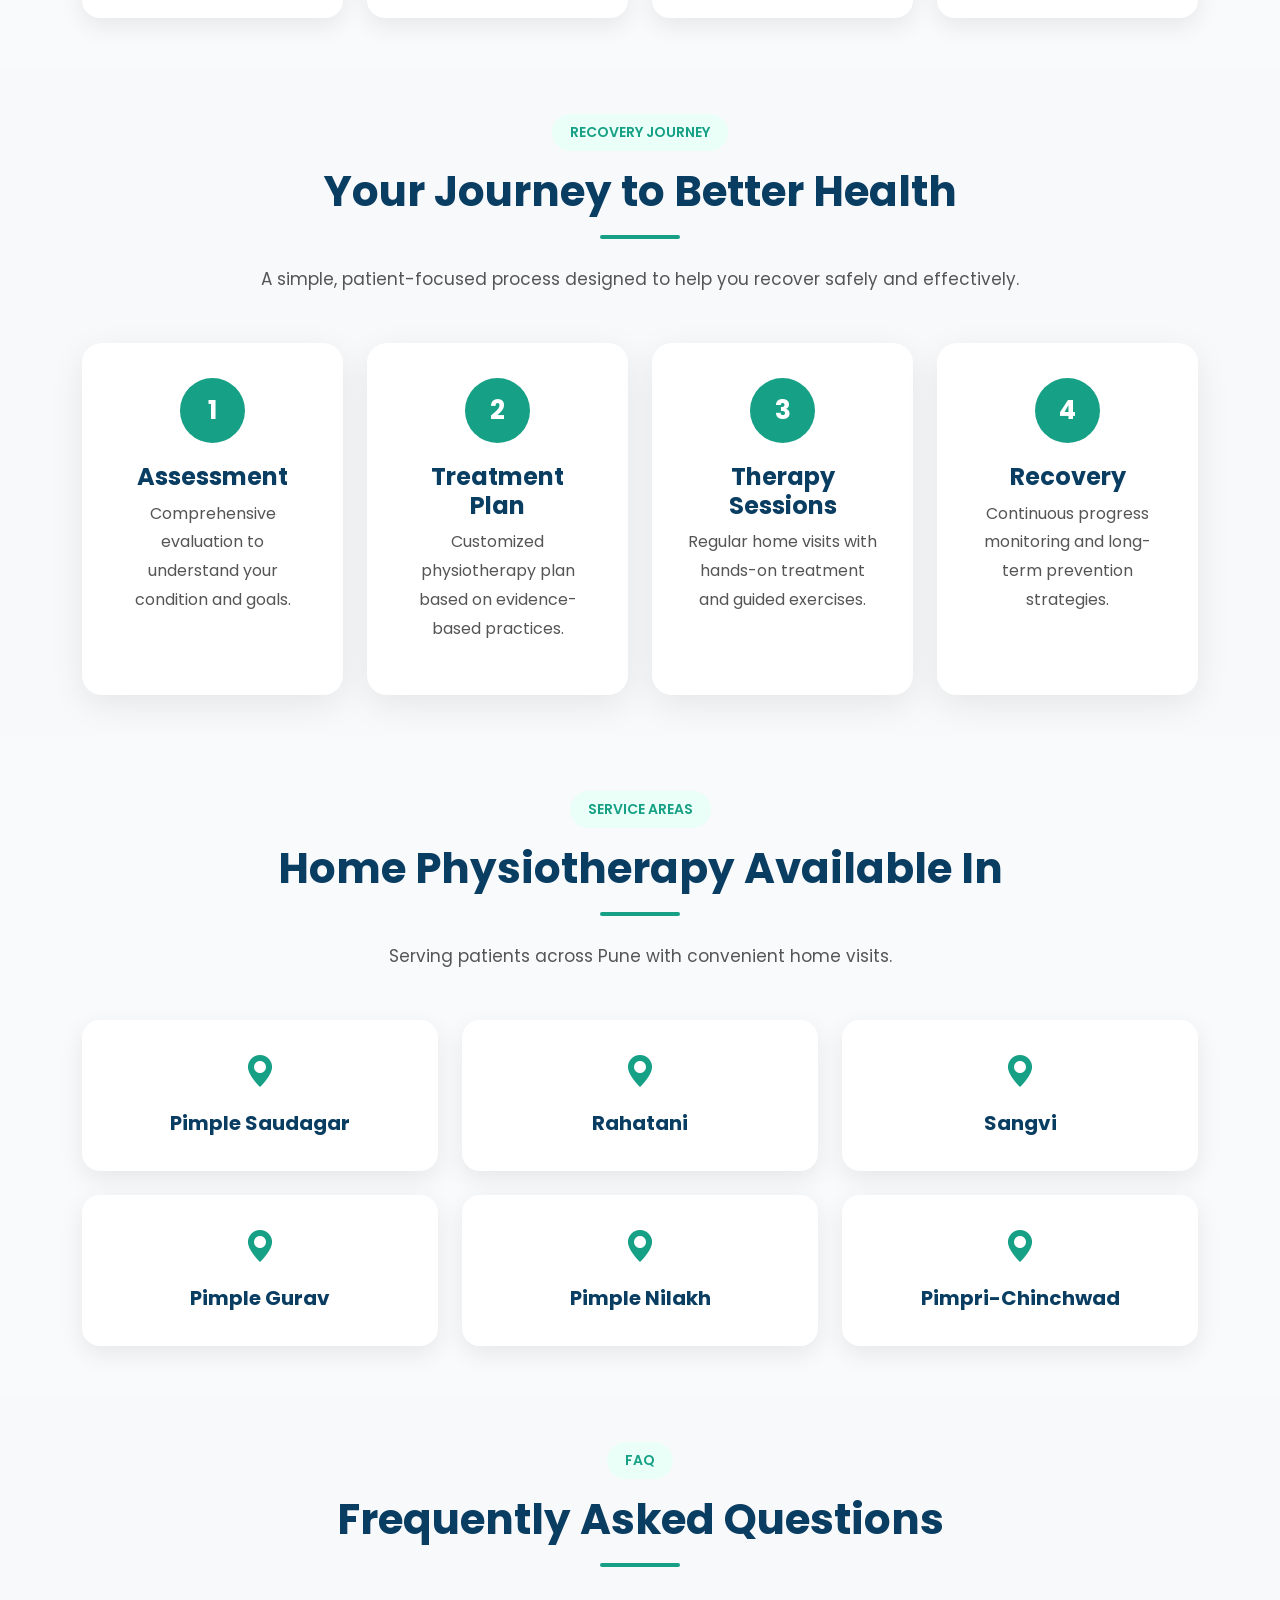
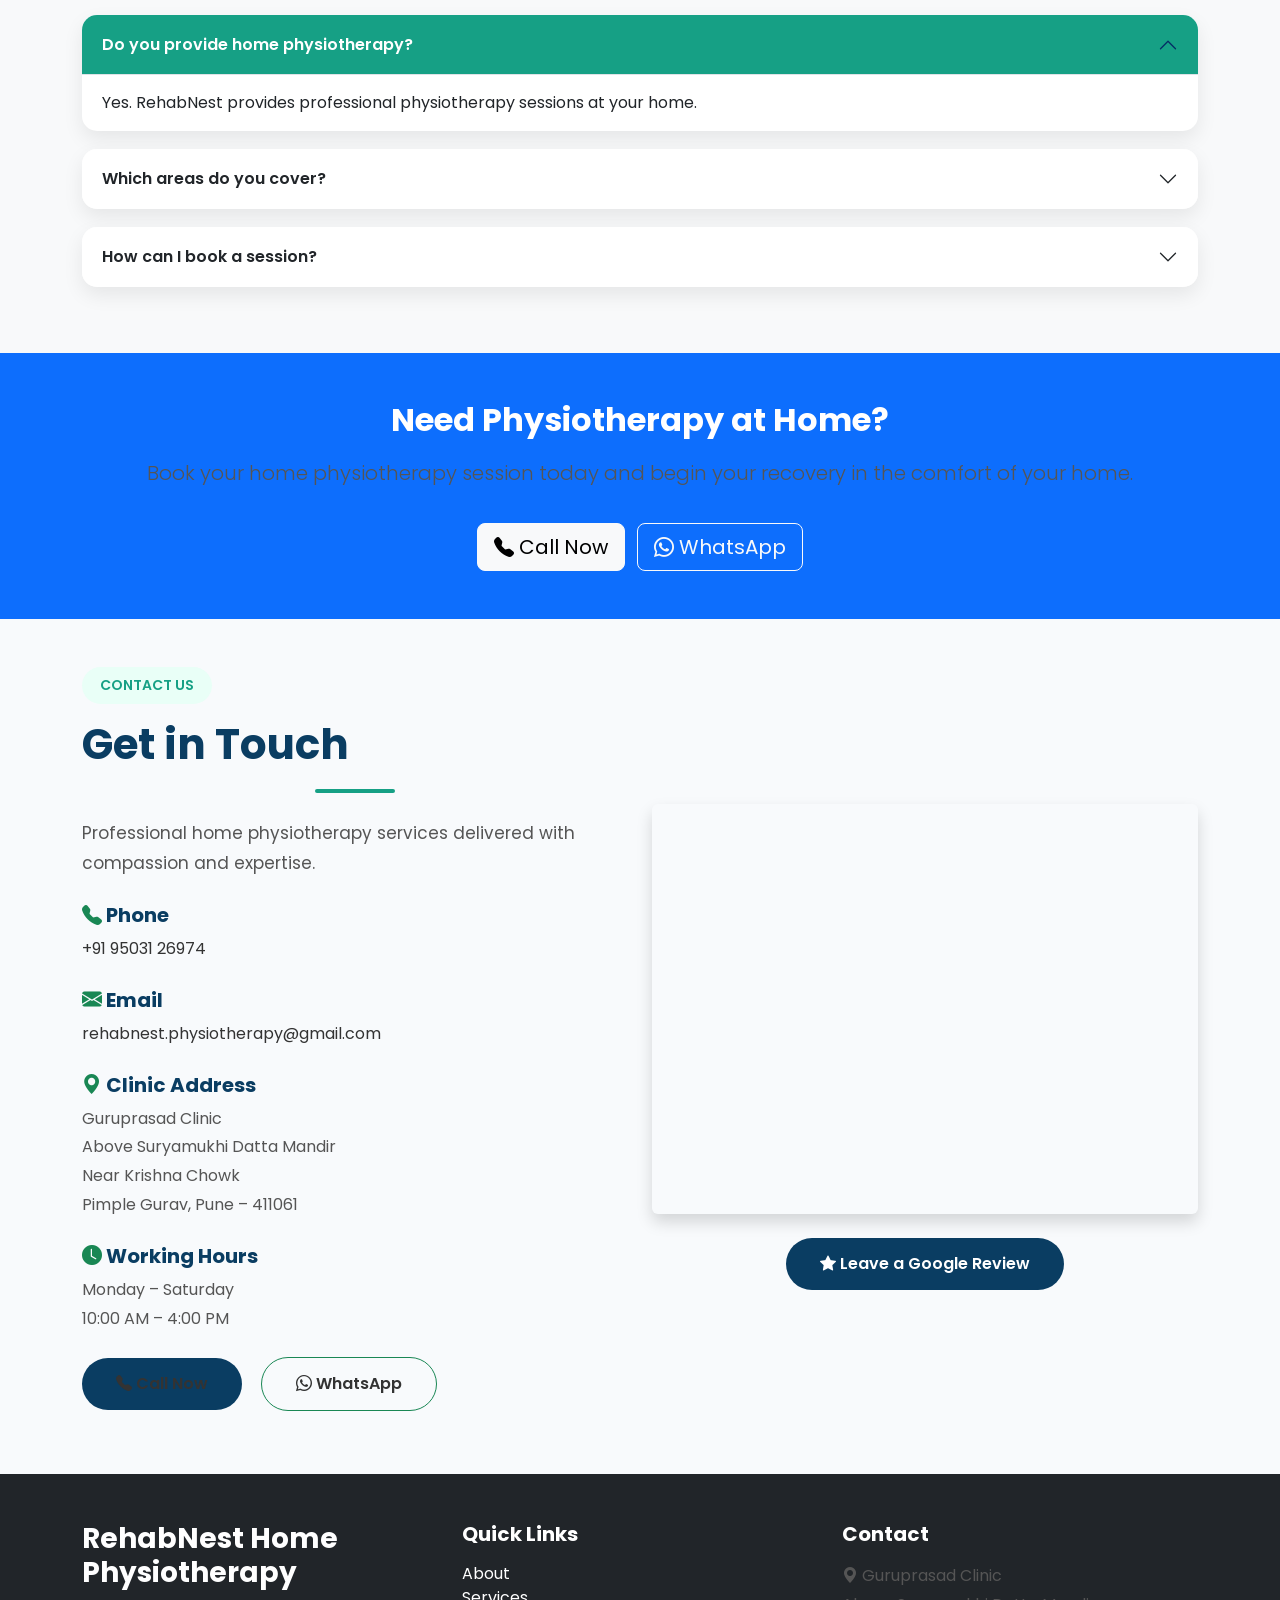
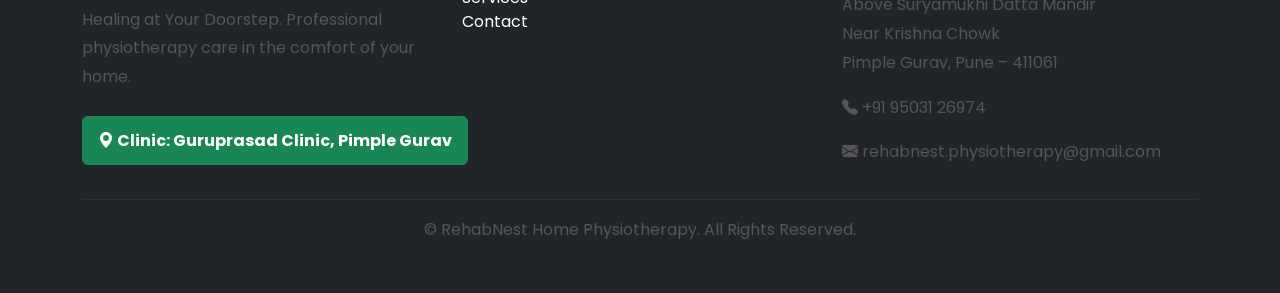
==== commit 822c5a29: "Update index.html" ====
--- a/index.html
+++ b/index.html
@@ -293,22 +293,6 @@
 alt="Dr. Shital Deokate-Shendage"
 class="doctor-image img-fluid">
 
-<div class="doctor-details">
-
-<h3>
-
-Dr. Shital Deokate-Shendage
-
-</h3>
-
-<p>
-
-BPT | Home Physiotherapist
-
-</p>
-
-</div>
-
 </div>
 
 </div>
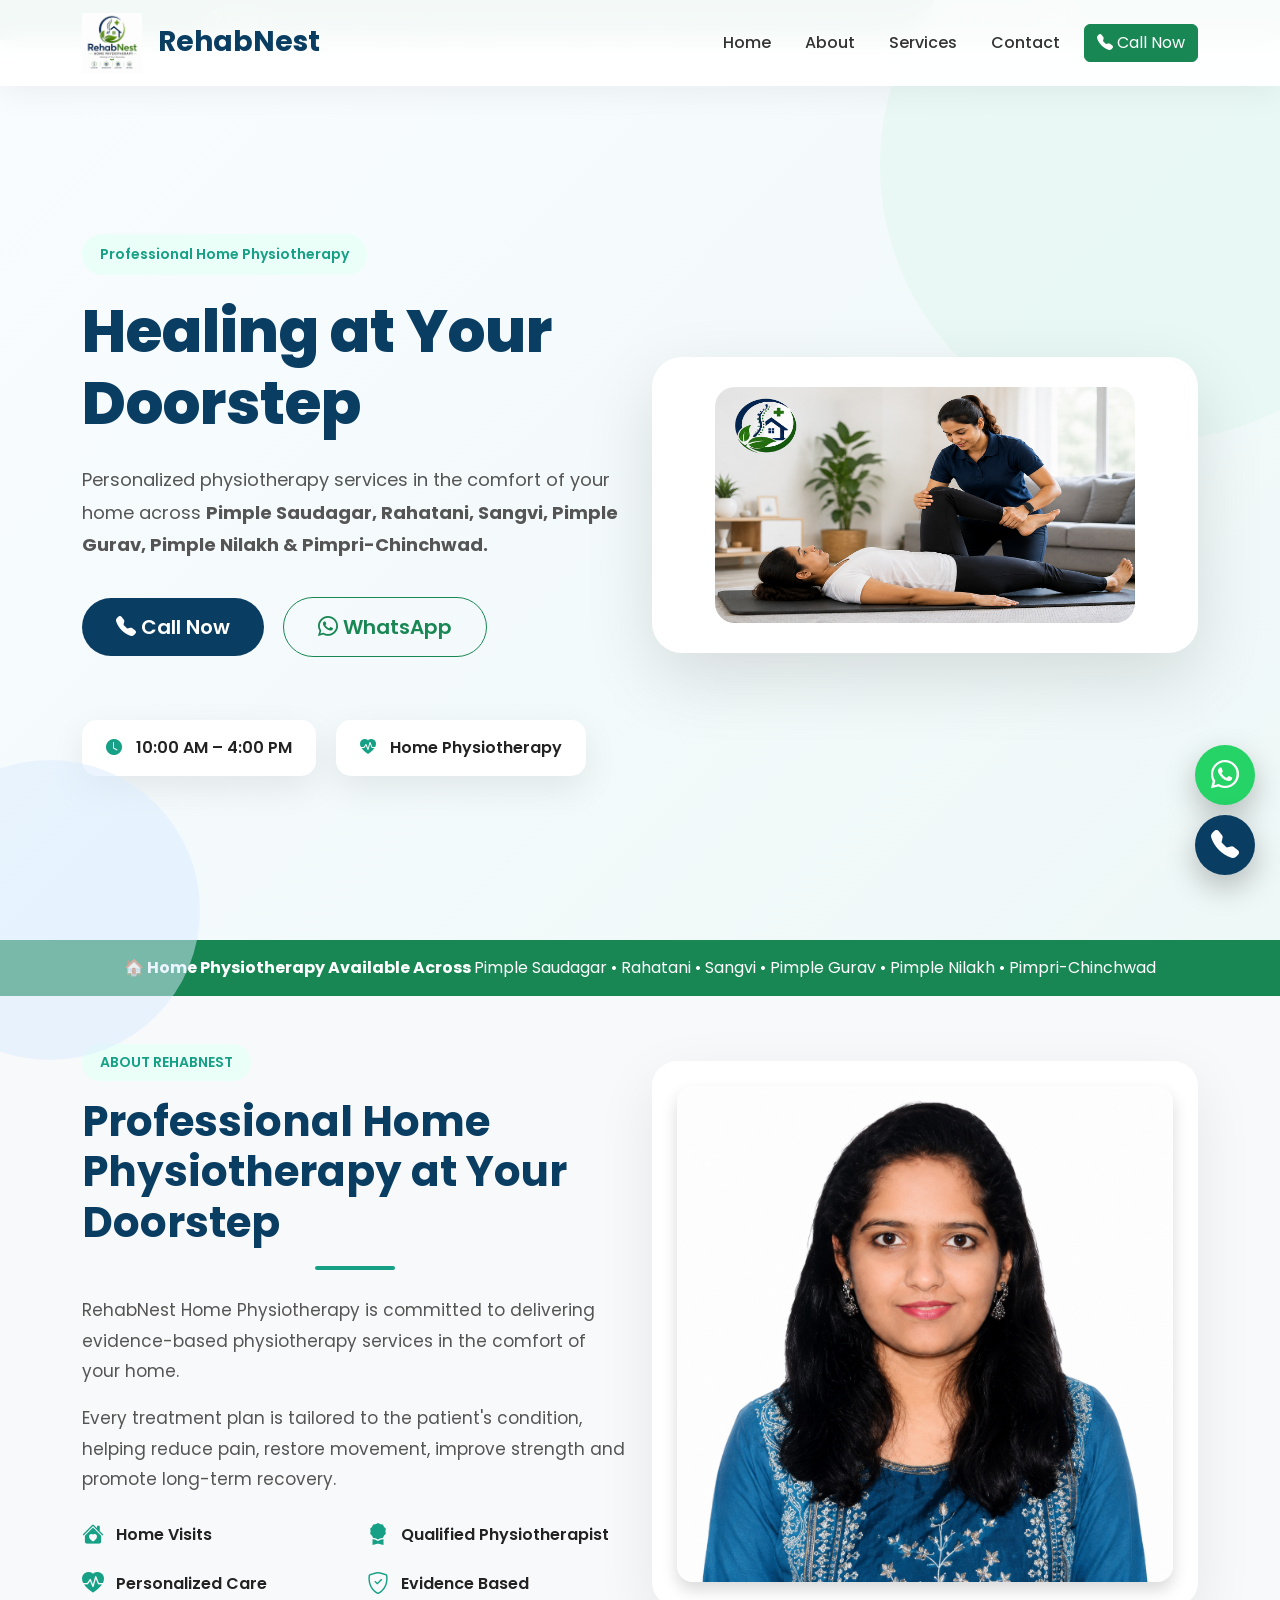
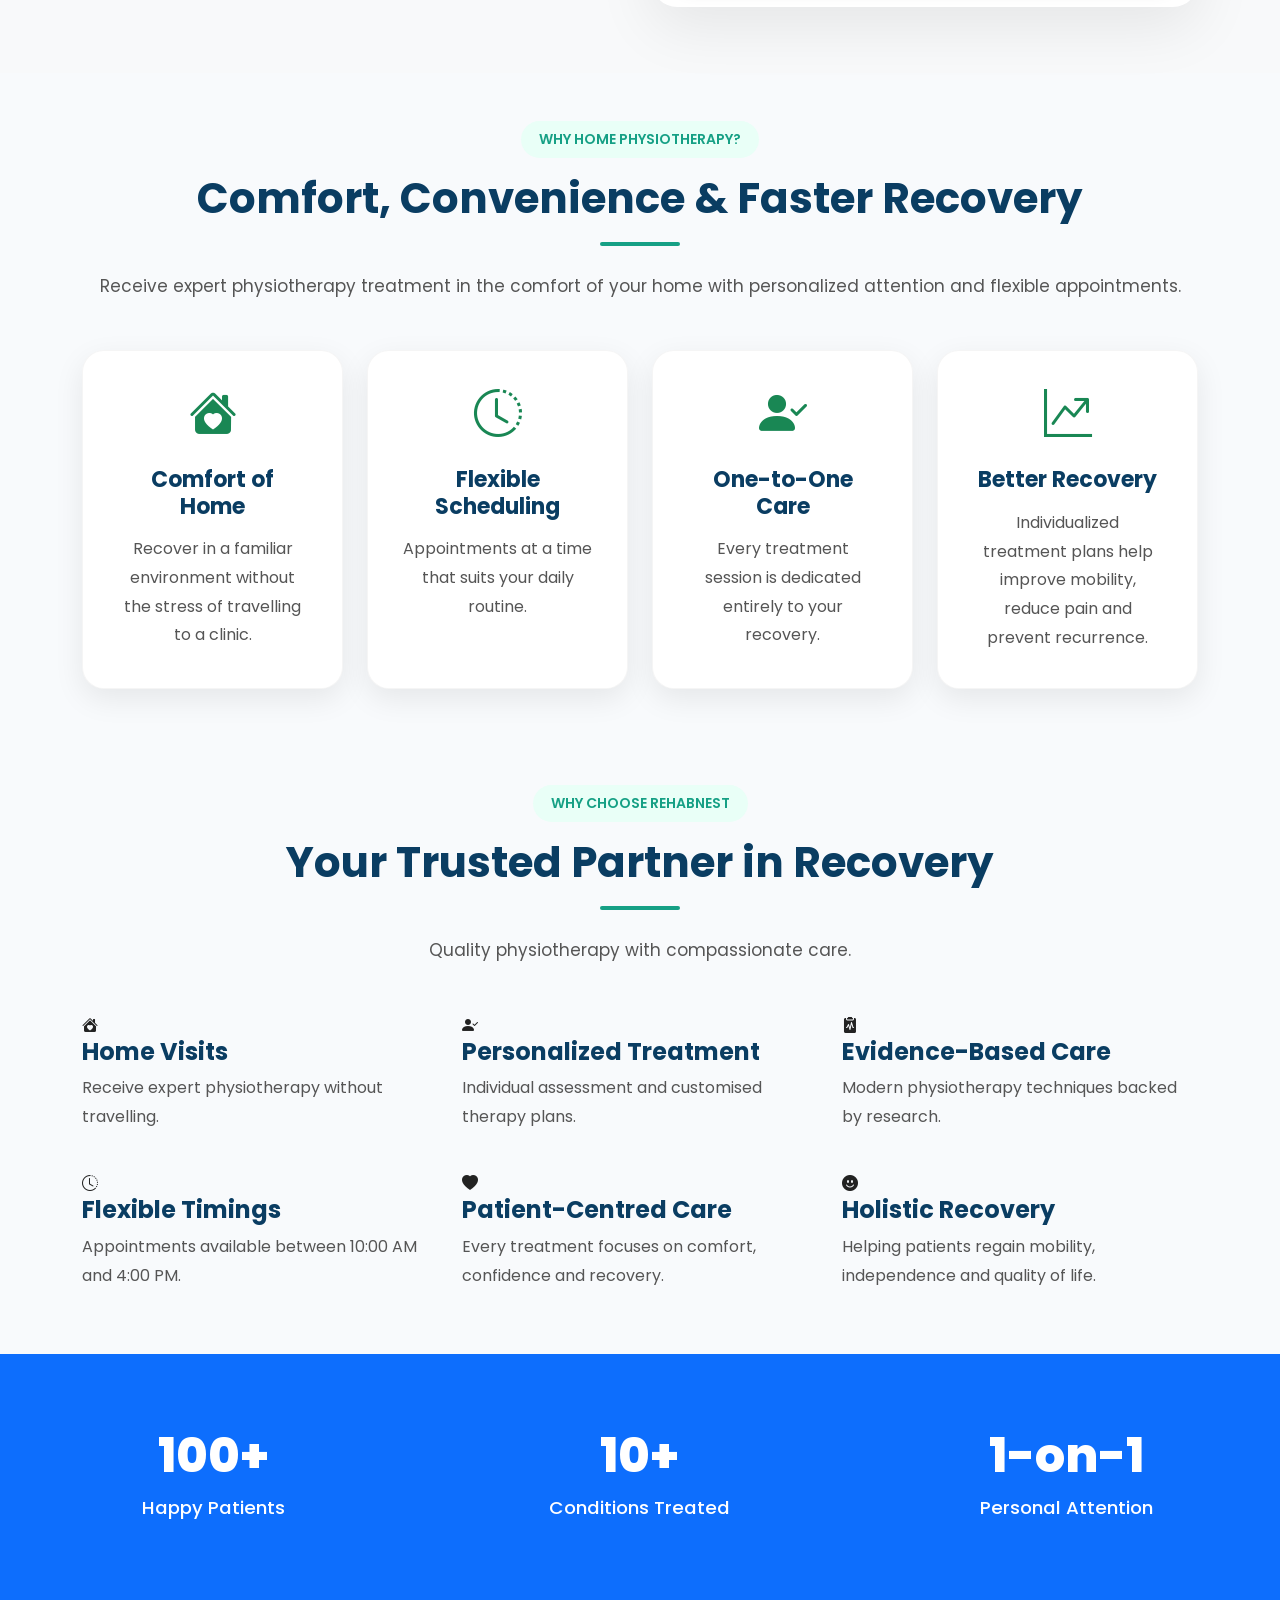
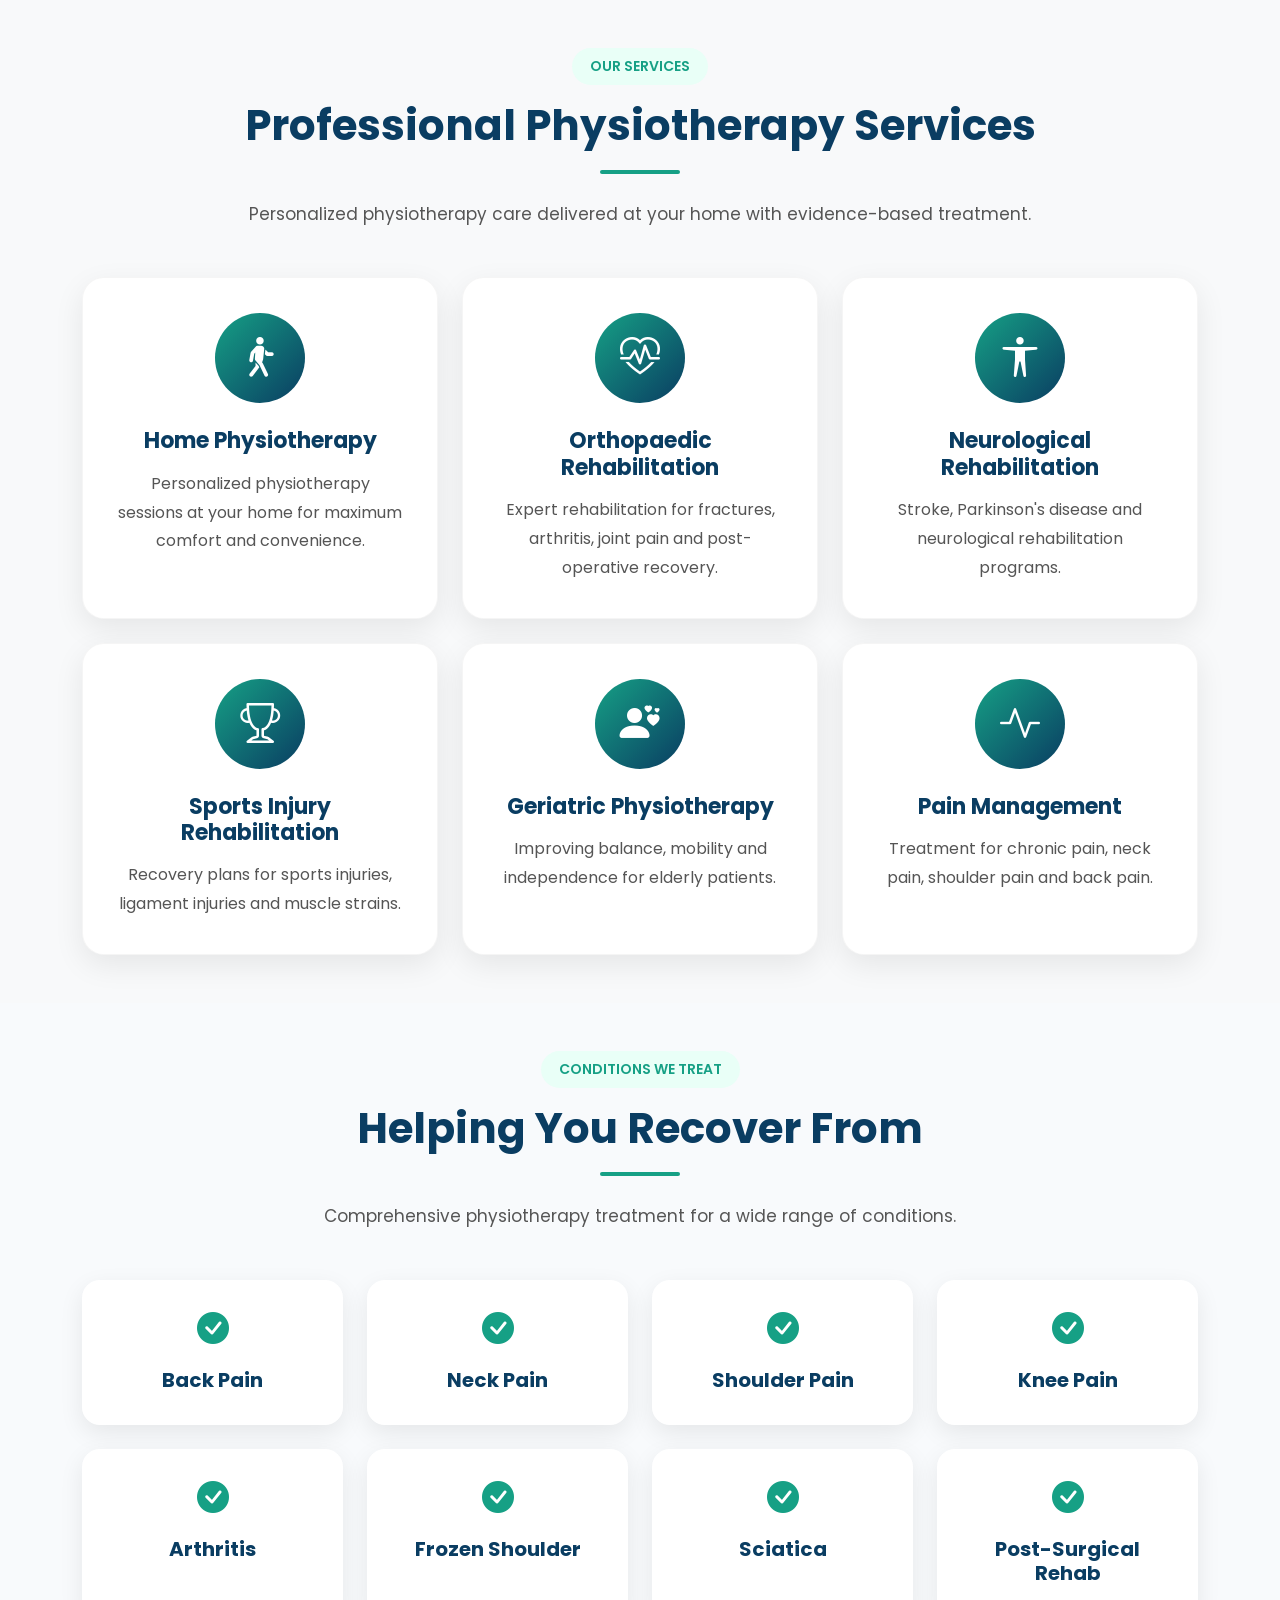
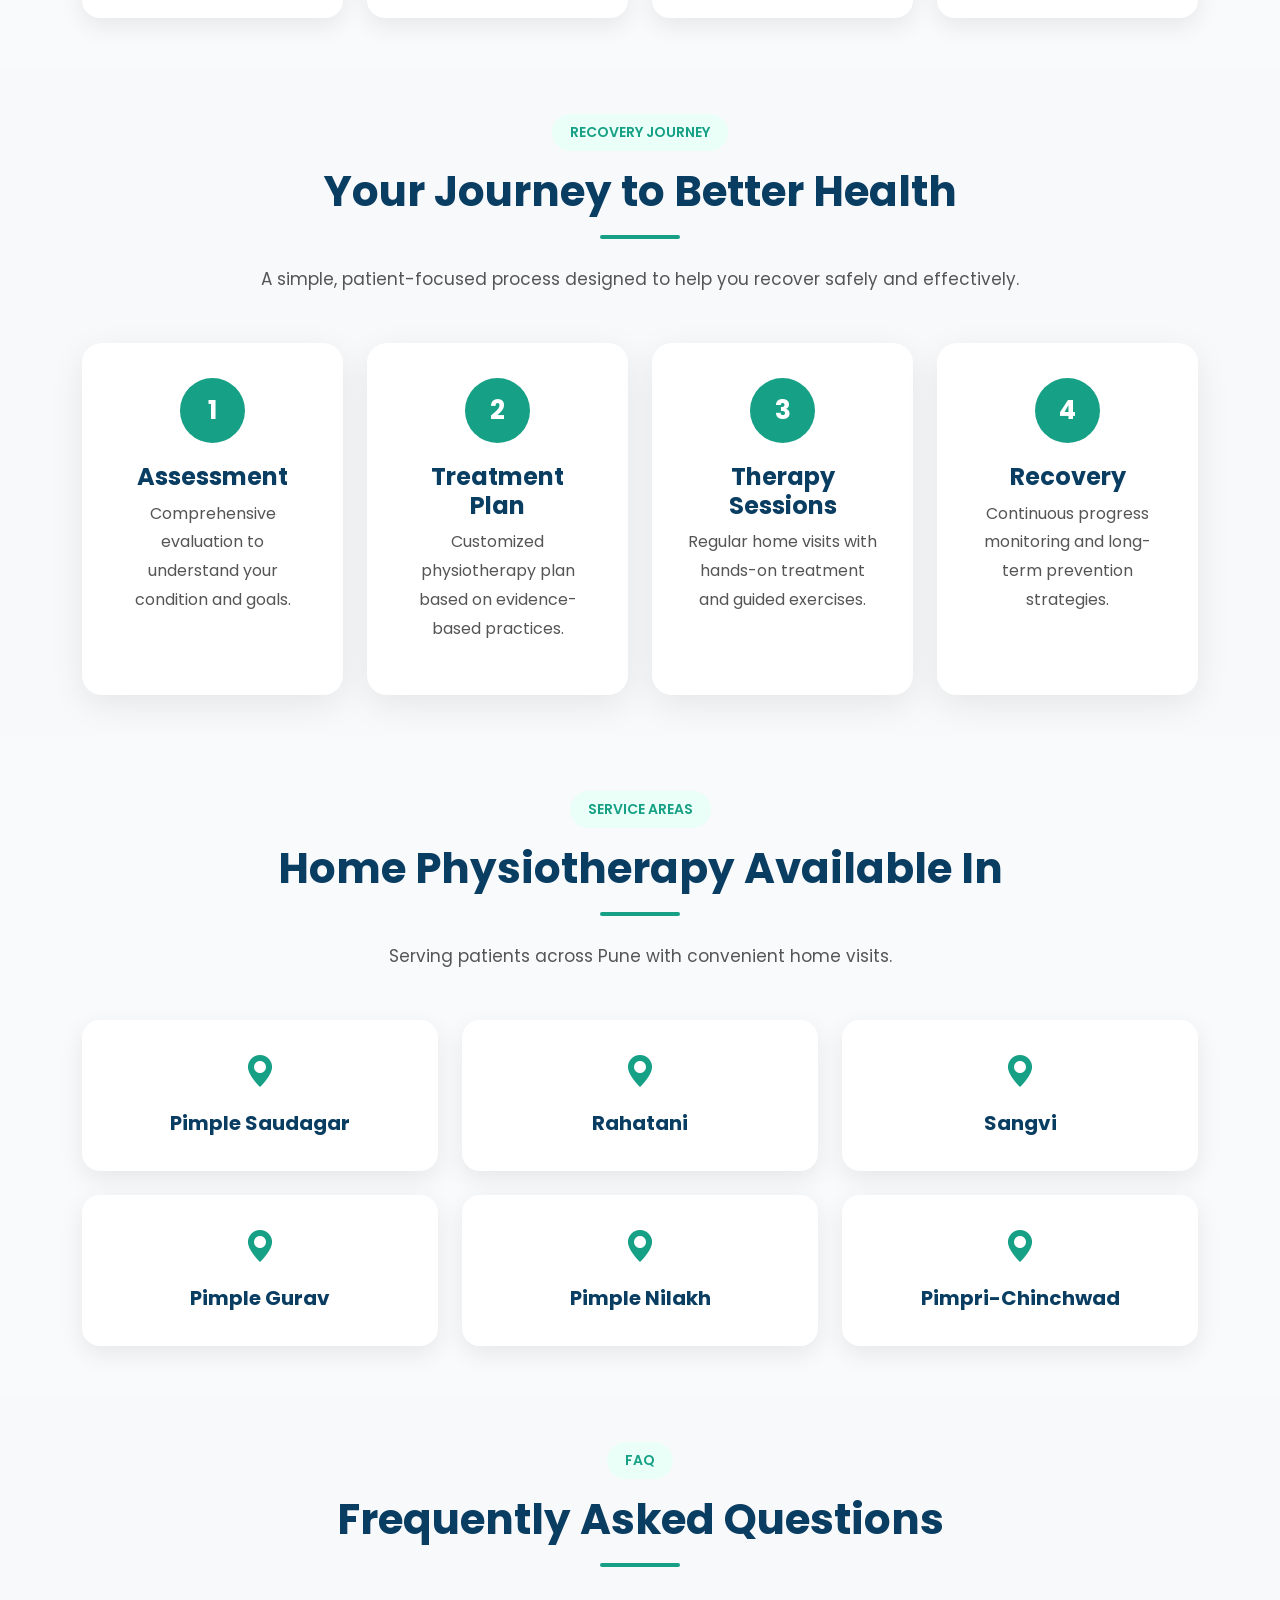
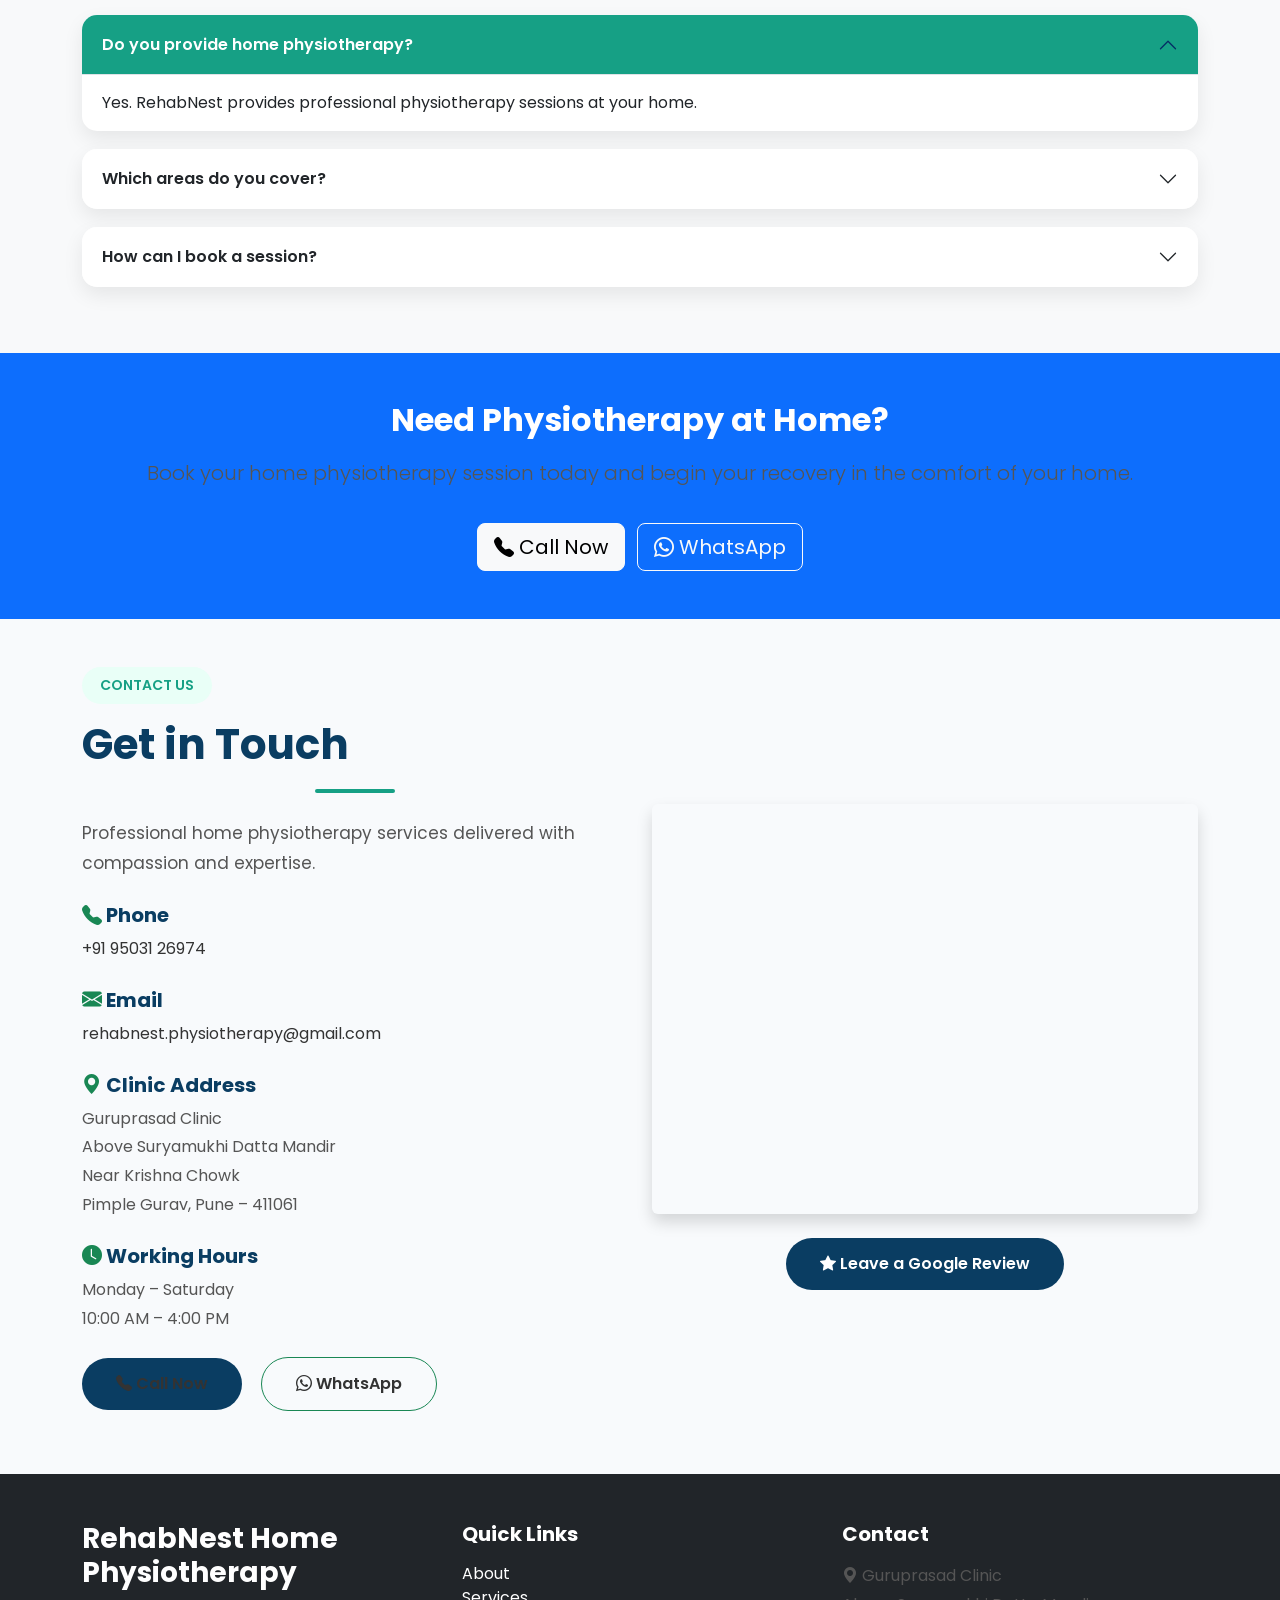
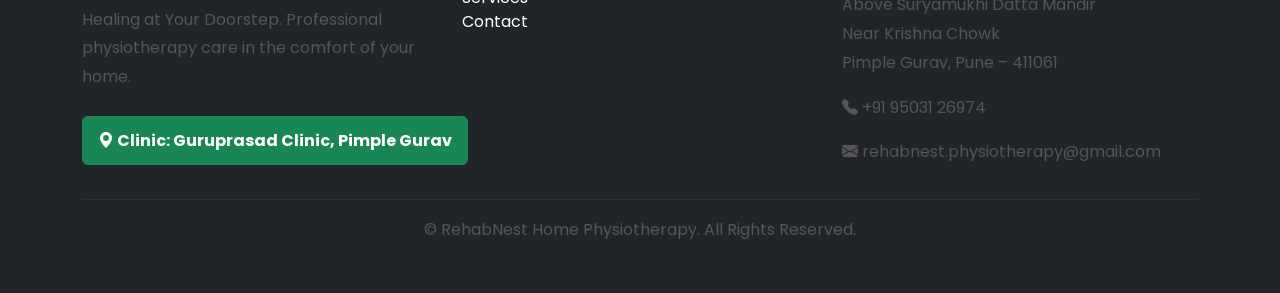
==== commit 5b97b87d: "Update print statement from 'Hello' to 'Goodbye'" ====
--- a/index.html
+++ b/index.html
@@ -289,8 +289,7 @@
 
 <div class="doctor-card">
 
-<img src="assets/images/doctor-photo.png"
-alt="Dr. Shital Deokate-Shendage"
+<img src="assets/images/exercise-physiotherapy.png"
 class="doctor-image img-fluid">
 
 </div>
